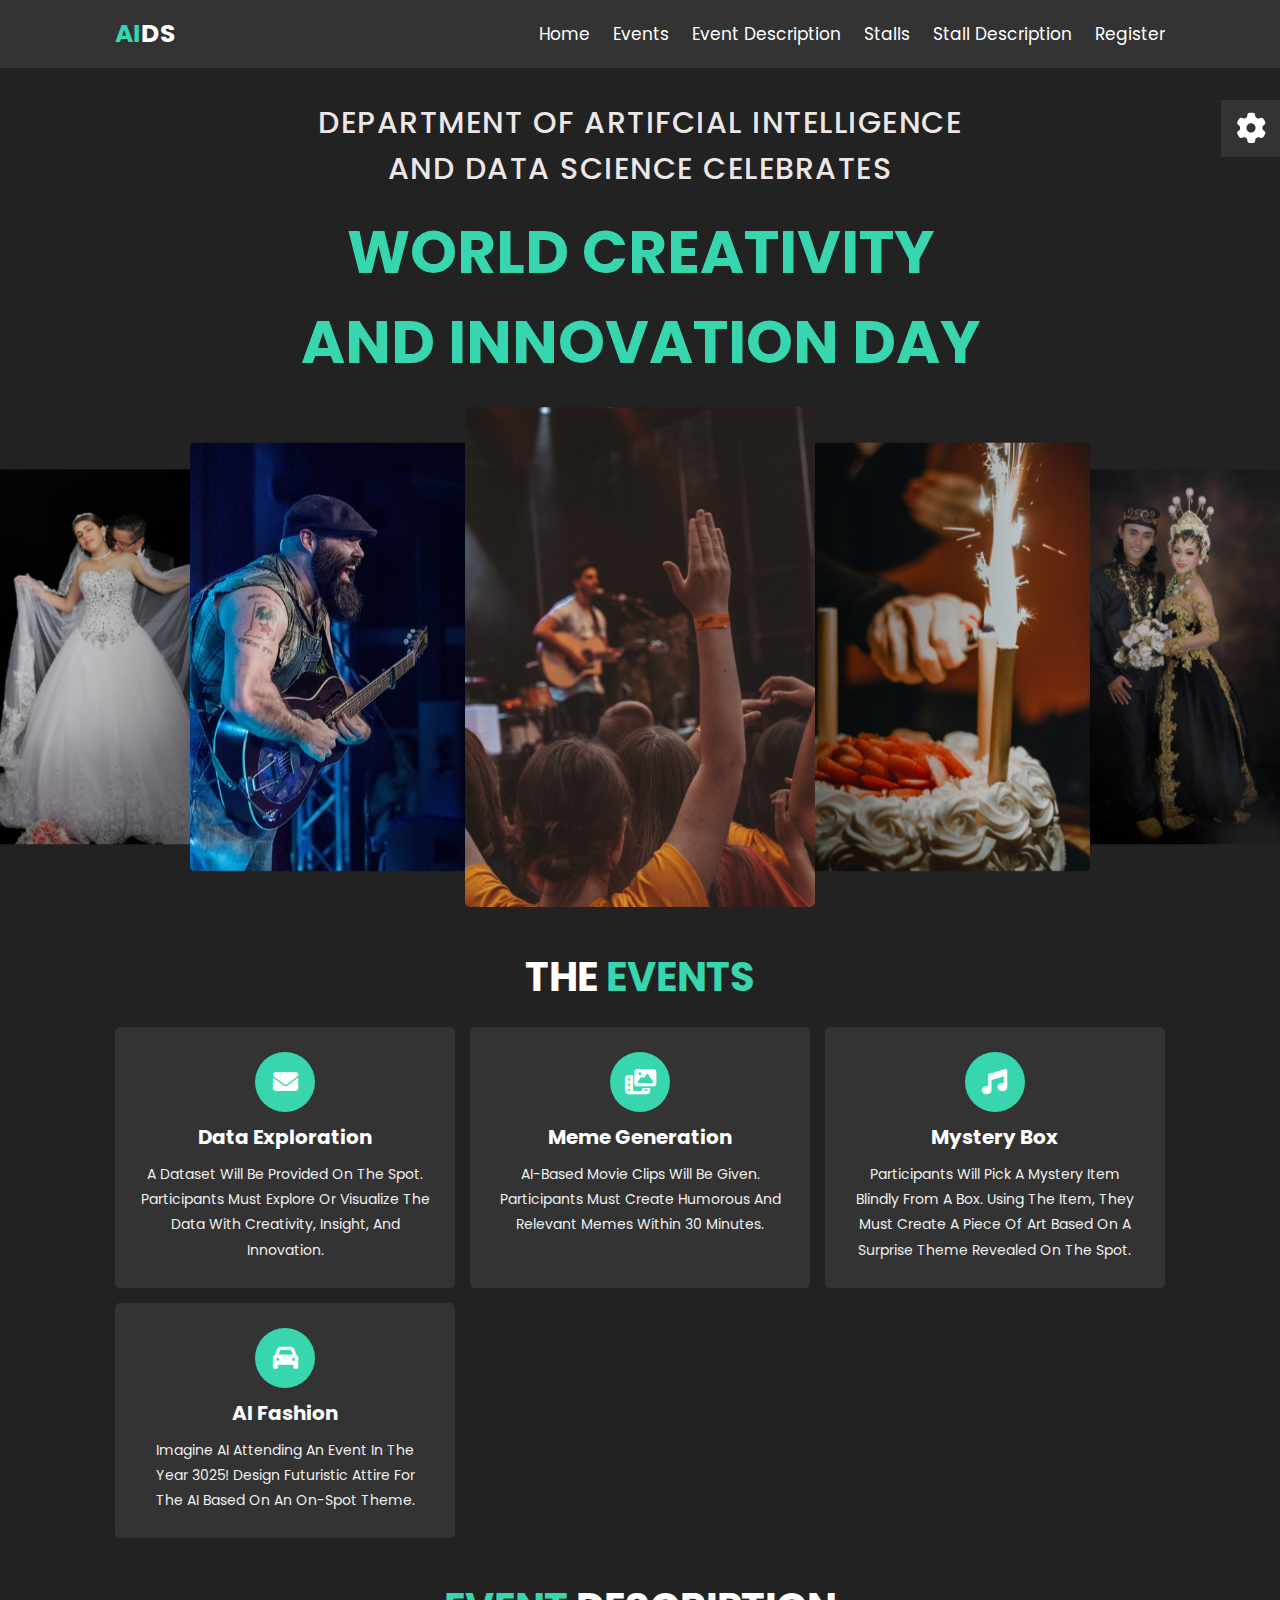
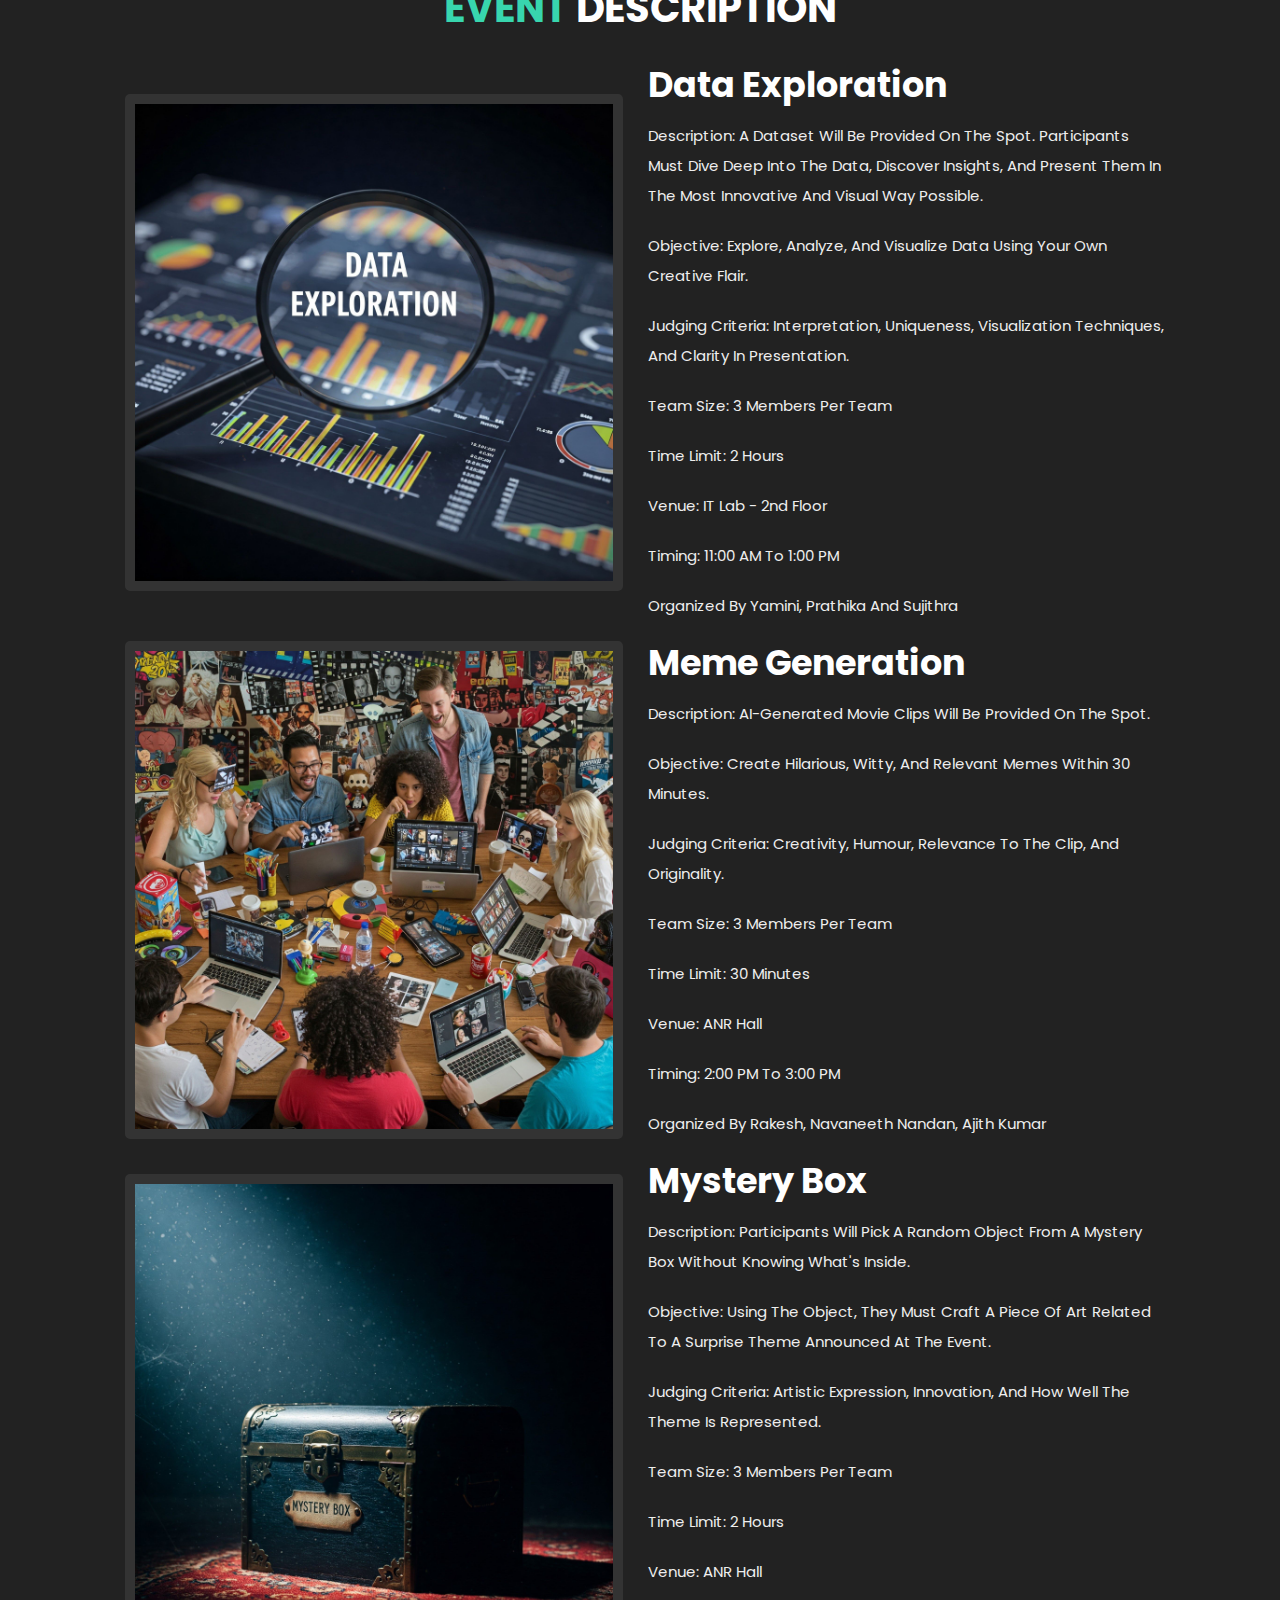
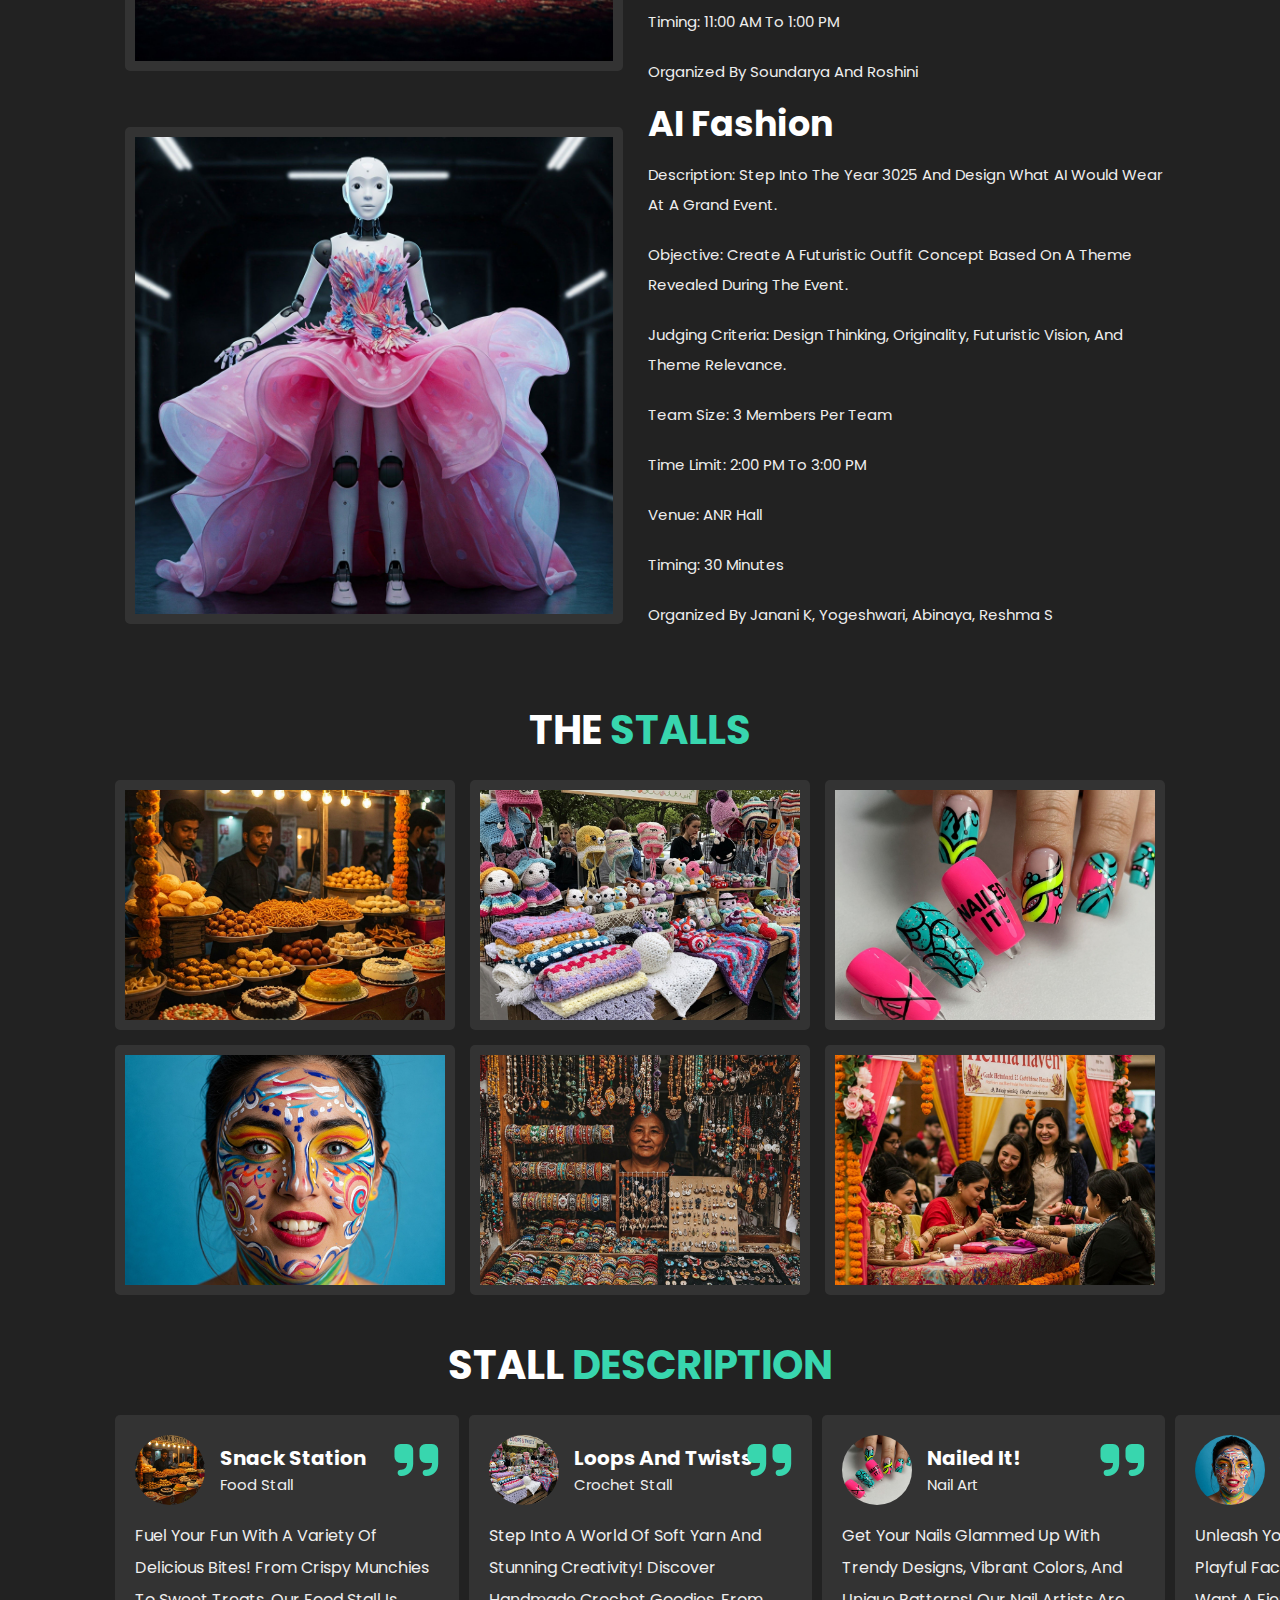
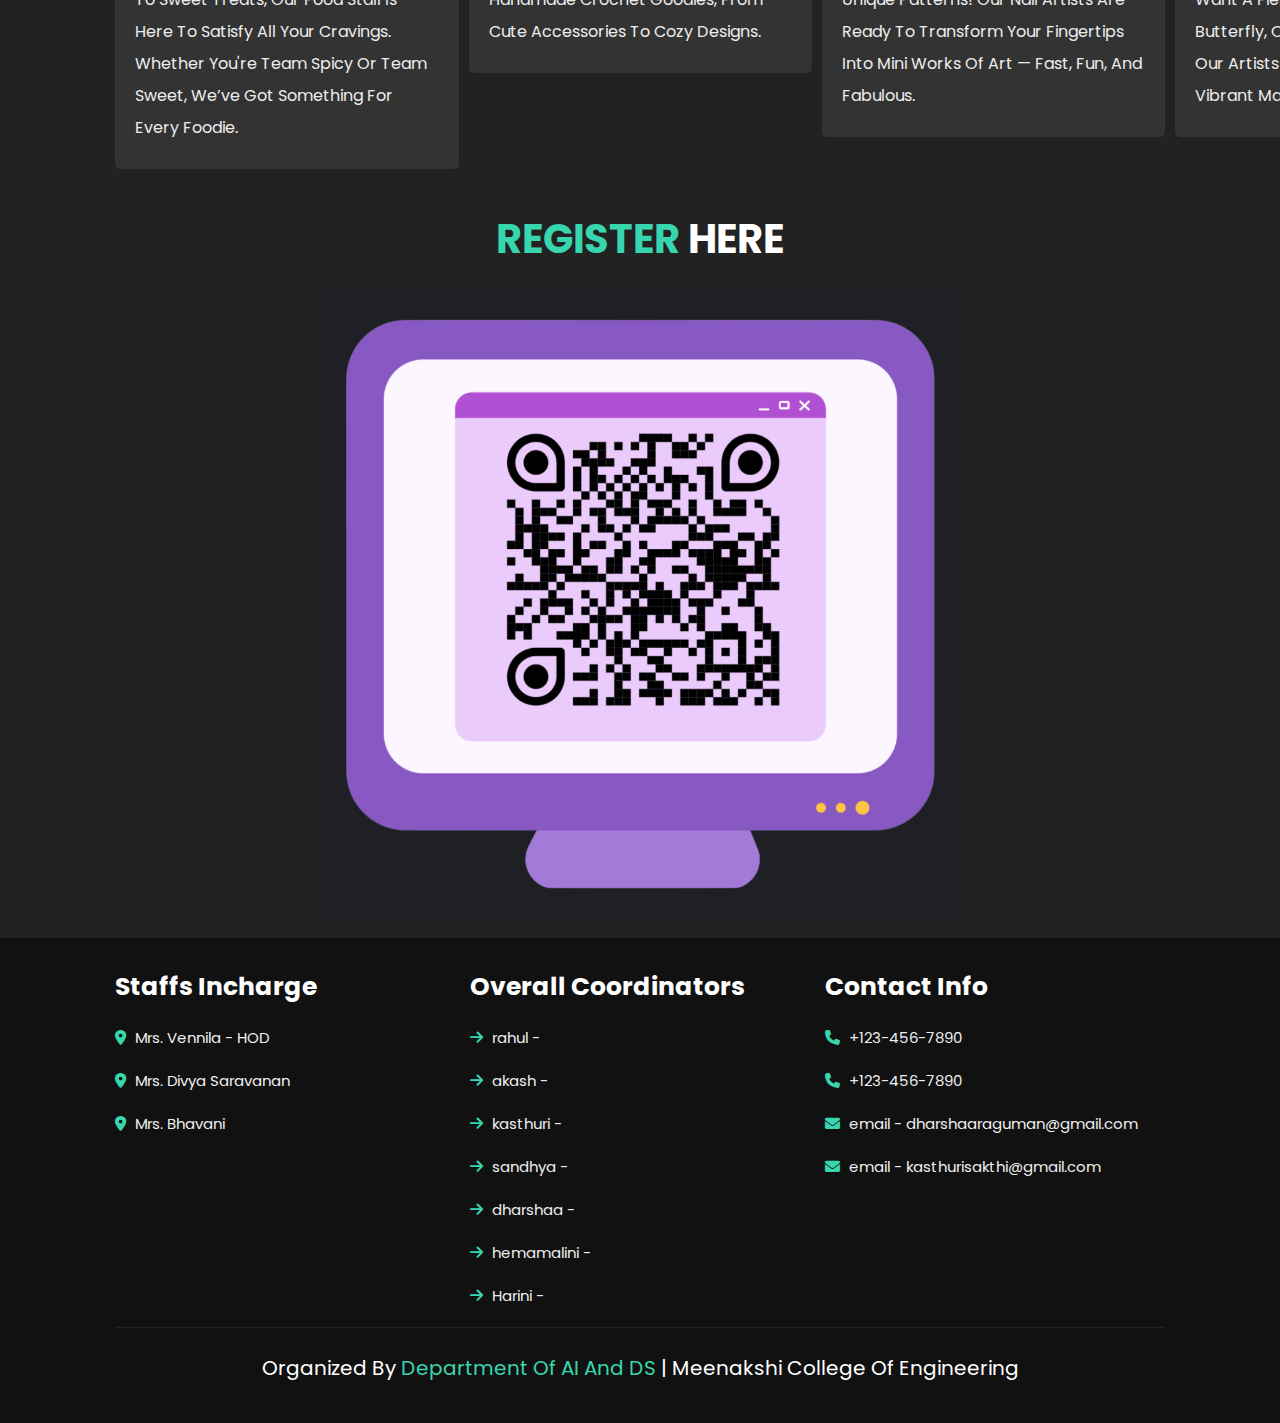
==== index.html @ 3d6be11f "a" ====
<!DOCTYPE html>
<html lang="en">
  <!--Created by Tivotal-->
  <head>
    <meta charset="UTF-8" />
    <meta http-equiv="X-UA-Compatible" content="IE=edge" />
    <meta name="viewport" content="width=device-width, initial-scale=1.0" />
    <title>World Creativity and Innovation Day | MCE</title>

    <!--swiper css-->
    <link
      rel="stylesheet"
      href="https://cdn.jsdelivr.net/npm/swiper@9/swiper-bundle.min.css"
    />

    <!--font awesome-->
    <link
      rel="stylesheet"
      href="https://cdnjs.cloudflare.com/ajax/libs/font-awesome/6.2.1/css/all.min.css"
    />

    <!--css file-->
    <link rel="stylesheet" href="styles.css" />
  </head>
  <body>
    <!-- header section starts  -->
    <header class="header">
      <a href="#" class="logo"><span>AI</span>DS</a>

      <nav class="navbar">
        <a href="#home">Home</a>
        <a href="#service">Events</a>
        <a href="#about">Event description</a>
        <a href="#gallery">Stalls</a>
        <a href="#review">Stall Description</a>
        <a href="#contact">Register</a>
      </nav>

      <div id="menu-bars" class="fas fa-bars"></div>
    </header>

    <!-- home section starts  -->
    <section class="home" id="home">
      <div class="content">
        <h5>
          Department of Artifcial Intelligence and Data Science celebrates
        </h5>
        <h3>
          <span> world creativity and innovation day </span>
        </h3>
      </div>

      <div class="swiper-container home-slider">
        <div class="swiper-wrapper">
          <div class="swiper-slide">
            <img src="images/home1.jpg" alt="" />
          </div>
          <div class="swiper-slide">
            <img src="images/home2.jpg" alt="" />
          </div>
          <div class="swiper-slide">
            <img src="images/home3.jpg" alt="" />
          </div>
          <div class="swiper-slide">
            <img src="images/home4.jpg" alt="" />
          </div>
          <div class="swiper-slide">
            <img src="images/home5.jpg" alt="" />
          </div>
          <div class="swiper-slide">
            <img src="images/home6.jpg" alt="" />
          </div>
        </div>
      </div>
    </section>

    <!-- service section starts  -->
    <section class="service" id="service">
      <h1 class="heading">the <span>events</span></h1>

      <div class="box-container">
        <div class="box">
          <i class="fas fa-envelope"></i>
          <h3>Data Exploration</h3>
          <p>
            A dataset will be provided on the spot. Participants must explore or visualize the data with creativity, insight, and innovation.
          </p>
        </div>

        <div class="box">
          <i class="fas fa-photo-video"></i>
          <h3>Meme Generation</h3>
          <p>
            AI-based movie clips will be given. Participants must create humorous and relevant memes within 30 minutes.
          </p>
        </div>

        <div class="box">
          <i class="fas fa-music"></i>
          <h3>Mystery Box</h3>
          <p>
            Participants will pick a mystery item blindly from a box. Using the item, they must create a piece of art based on a surprise theme revealed on the spot.
          </p>
        </div>

        <div class="box">
          <i class="fas fa-car"></i>
          <h3>AI Fashion</h3>
          <p>
            Imagine AI attending an event in the year 3025! Design futuristic attire for the AI based on an on-spot theme.
          </p>
        </div>
      </div>
    </section>

    <!-- about section starts  -->
    <section class="about" id="about">
      <h1 class="heading"><span>Event</span> Description</h1>

      <div class="row">
        <div class="image">
          <img src="images/about1.jpg" alt="" />
        </div>

        <div class="content">
          <h3>Data Exploration</h3>
          <p>
            Description: A dataset will be provided on the spot. Participants must dive deep into the data, discover insights, and present them in the most innovative and visual way possible.
          </p>
          <p>
            Objective: Explore, analyze, and visualize data using your own creative flair.
          </p>
          <p>
            Judging Criteria: Interpretation, uniqueness, visualization techniques, and clarity in presentation.
          </p>
          <p>
            Team Size: 3 Members per team
          </p>
          <p>
            Time Limit: 2 Hours
          </p>
          <p>
            Venue: IT Lab - 2nd Floor
          </p>
          <p>
            Timing: 11:00 AM to 1:00 PM
          </p>     
          <p>
            Organized by Yamini, Prathika and Sujithra
          </p>      
        </div>
      </div>
      <div class="row">
        <div class="image">
          <img src="images/about2.jpg" alt="" />
        </div>

        <div class="content">
          <h3>Meme Generation</h3>
          <p>
            Description: AI-generated movie clips will be provided on the spot.
          </p>
          <p>
            Objective: Create hilarious, witty, and relevant memes within 30 minutes.
          </p>
          <p>
            Judging Criteria: Creativity, humour, relevance to the clip, and originality.
          </p>
          <p>
            Team Size: 3 Members per team
          </p>
          <p>
            Time Limit: 30 minutes
          </p>
          <p>
            Venue: ANR Hall
          </p>
          <p>
            Timing: 2:00 PM to 3:00 PM
          </p> 
          <p>
            Organized by Rakesh, Navaneeth Nandan, Ajith Kumar
          </p>           
        </div>
      </div>
      <div class="row">
        <div class="image">
          <img src="images/about3.jpg" alt="" />
        </div>

        <div class="content">
          <h3>Mystery Box</h3>
          <p>
            Description: Participants will pick a random object from a mystery box without knowing what's inside.
          </p>
          <p>
            Objective: Using the object, they must craft a piece of art related to a surprise theme announced at the event.
          </p>
          <p>
            Judging Criteria: Artistic expression, innovation, and how well the theme is represented.
          </p>
          <p>
            Team Size: 3 Members per team
          </p>
          <p>
            Time Limit: 2 Hours
          </p>
          <p>
            Venue: ANR Hall
          </p>
          <p>
            Timing: 11:00 AM to 1:00 PM
          </p>   
          <p>
            Organized by Soundarya and Roshini 

          </p>         
        </div>
      </div>
      <div class="row">
        <div class="image">
          <img src="images/about4.jpg" alt="" />
        </div>

        <div class="content">
          <h3>AI Fashion</h3>
          <p>
            Description: Step into the year 3025 and design what AI would wear at a grand event.
          </p>
          <p>
            Objective: Create a futuristic outfit concept based on a theme revealed during the event.
          </p>
          <p>
            Judging Criteria: Design thinking, originality, futuristic vision, and theme relevance.
          </p>
          <p>
            Team Size: 3 Members per team
          </p>
          <p>
            Time Limit: 2:00 PM to 3:00 PM
          </p>
          <p>
            Venue: ANR Hall
          </p>
          <p>
            Timing: 30 minutes
          <p>
            Organized by Janani K, Yogeshwari, Abinaya, Reshma S
          </p> 
          </p>           
        </div>
      </div>
    </section>

    <!-- gallery section starts  -->
    <section class="gallery" id="gallery">
      <h1 class="heading">The <span>Stalls</span></h1>

      <div class="box-container">
        <div class="box">
          <img src="images/gallery1.jpg" alt="" />
          <h3 class="title">Snack Station</h3>
        </div>

        <div class="box">
          <img src="images/gallery2.jpg" alt="" />
          <h3 class="title">Loops & Twists</h3>
        </div>

        <div class="box">
          <img src="images/gallery3.jpg" alt="" />
          <h3 class="title">Nailed It!</h3>
        </div>

        <div class="box">
          <img src="images/gallery4.jpg" alt="" />
          <h3 class="title">Color Me Crazy!</h3>
        </div>

        <div class="box">
          <img src="images/gallery5.jpg" alt="" />
          <h3 class="title">Gleam & Glimmer</h3>
        </div>

        <div class="box">
          <img src="images/gallery6.jpg" alt="" />
          <h3 class="title">Henna Haven</h3>       
        </div>
      </div>
    </section>

    <!-- review section starts  -->
    <section class="reivew" id="review">
      <h1 class="heading">Stall <span>Description</span></h1>

      <div class="review-slider swiper-container">
        <div class="swiper-wrapper">
          <div class="swiper-slide box">
            <i class="fas fa-quote-right"></i>
            <div class="user">
              <img src="images/gallery1.jpg" alt="" />
              <div class="user-info">
                <h3>Snack Station</h3>
                <span>Food Stall</span>
              </div>
            </div>
            <p>
              Fuel your fun with a variety of delicious bites! From crispy munchies to sweet treats, our food stall is here to satisfy all your cravings. Whether you're team spicy or team sweet, we’ve got something for every foodie.
            </p>
          </div>

          <div class="swiper-slide box">
            <i class="fas fa-quote-right"></i>
            <div class="user">
              <img src="images/gallery2.jpg" alt="" />
              <div class="user-info">
                <h3>Loops and Twists</h3>
                <span>Crochet Stall</span>
              </div>
            </div>
            <p>
              Step into a world of soft yarn and stunning creativity! Discover handmade crochet goodies, from cute accessories to cozy designs.
            </p>
          </div>

          <div class="swiper-slide box">
            <i class="fas fa-quote-right"></i>
            <div class="user">
              <img src="images/gallery3.jpg" alt="" />
              <div class="user-info">
                <h3>Nailed it!</h3>
                <span>Nail Art</span>
              </div>
            </div>
            <p>
              Get your nails glammed up with trendy designs, vibrant colors, and unique patterns! Our nail artists are ready to transform your fingertips into mini works of art — fast, fun, and fabulous.
            </p>
          </div>

          <div class="swiper-slide box">
            <i class="fas fa-quote-right"></i>
            <div class="user">
              <img src="images/gallery4.jpg" alt="" />
              <div class="user-info">
                <h3>Colour Me Crazy!</h3>
                <span>Face Painting</span>
              </div>
            </div>
            <p>
              Unleash your inner character with playful face painting! Whether you want a fierce tiger, a dreamy butterfly, or just some glittery glam, our artists will turn your vision into a vibrant masterpiece.
            </p>
          </div>
          
          <div class="swiper-slide box">
            <i class="fas fa-quote-right"></i>
            <div class="user">
              <img src="images/gallery5.jpg" alt="" />
              <div class="user-info">
                <h3>Gleam & Glimmer</h3>
                <span>Handmade Jewellery</span>
              </div>
            </div>
            <p>
              Add a little sparkle to your style! Check out a beautiful collection of handcrafted earrings, necklaces, and bracelets — each piece made with love and creativity. Perfect for gifts or a treat for yourself!
            </p>
          </div>

          <div class="swiper-slide box">
            <i class="fas fa-quote-right"></i>
            <div class="user">
              <img src="images/gallery6.jpg" alt="" />
              <div class="user-info">
                <h3>Henna Haven</h3>
                <span>Mehendi</span>
              </div>
            </div>
            <p>
              Adorn your hands with the elegance of traditional and contemporary mehendi designs! From simple florals to intricate patterns, our artists will create beautiful henna art that leaves a lasting impression — perfect for every vibe and style.
            </p>
          </div>
        </div>
      </div>
    </section>

    <!-- contact section starts  -->
    <section class="contact" id="contact">
      <h1 class="heading"><span>Register</span> Here</h1>

      <img class="reg-img" src="images/reg.jpg" alt="Registration Banner" />

    </section>

    <!-- footer section starts  -->
    <section class="footer">
      <div class="box-container">
        <div class="box">
          <h3>staffs incharge</h3>
          <a href="#"> <i class="fas fa-map-marker-alt"></i> Mrs. Vennila - HOD </a>
          <a href="#"> <i class="fas fa-map-marker-alt"></i> Mrs. Divya Saravanan </a>
          <a href="#"> <i class="fas fa-map-marker-alt"></i> Mrs. Bhavani </a>
        </div>

        <div class="box">
          <h3>overall coordinators</h3>
          <a href="#"> <i class="fas fa-arrow-right"></i> rahul - </a>
          <a href="#"> <i class="fas fa-arrow-right"></i> akash - </a>
          <a href="#"> <i class="fas fa-arrow-right"></i> kasthuri - </a>
          <a href="#"> <i class="fas fa-arrow-right"></i> sandhya - </a>
          <a href="#"> <i class="fas fa-arrow-right"></i> dharshaa - </a>
          <a href="#"> <i class="fas fa-arrow-right"></i> hemamalini - </a>
          <a href="#"> <i class="fas fa-arrow-right"></i> Harini - </a>
        </div>

        <div class="box">
          <h3>Contact info</h3>
          <a href="#"> <i class="fas fa-phone"></i> +123-456-7890 </a>
          <a href="#"> <i class="fas fa-phone"></i> +123-456-7890 </a>
          <a href="#"> <i class="fas fa-envelope"></i> email - dharshaaraguman@gmail.com </a>
          <a href="#"> <i class="fas fa-envelope"></i> email - kasthurisakthi@gmail.com </a>
        </div>

      </div>

      <div class="credit">
        organized by <span>department of AI and DS</span> | Meenakshi College of Engineering
      </div>
    </section>

    <!-- theme toggler  -->
    <div class="theme-toggler">
      <div class="toggle-btn">
        <i class="fas fa-cog"></i>
      </div>

      <h3>choose color</h3>

      <div class="buttons">
        <div class="theme-btn" style="background: #ccff33"></div>
        <div class="theme-btn" style="background: #d35400"></div>
        <div class="theme-btn" style="background: #f39c12"></div>
        <div class="theme-btn" style="background: #1abc9c"></div>
        <div class="theme-btn" style="background: #3498db"></div>
        <div class="theme-btn" style="background: #9b59b6"></div>
      </div>
    </div>

    <!-- Swiper JS -->
    <script src="https://cdn.jsdelivr.net/npm/swiper@9/swiper-bundle.min.js"></script>

    <!--JS file-->
    <script src="app.js"></script>
  </body>
</html>
---- styles.css ----
/* Created by Tivotal */

/* Google Fonts(Poppins) */
@import url("https://fonts.googleapis.com/css2?family=Poppins:wght@200;300;400;500;600;700&display=swap");

:root {
  --theme-color: #38d6ae;
}

* {
  font-family: "Poppins", sans-serif;
  margin: 0;
  padding: 0;
  box-sizing: border-box;
  outline: none;
  border: none;
  text-decoration: none;
  text-transform: capitalize;
  transition: 0.2s linear;
}

html {
  font-size: 62.5%;
  overflow-x: hidden;
  scroll-padding-top: 7rem;
  scroll-behavior: smooth;
}

body {
  background: #222;
}

section {
  padding: 2rem 9%;
}

.header {
  position: fixed;
  top: 0;
  left: 0;
  right: 0;
  z-index: 10000;
  background: #333;
  display: flex;
  align-items: center;
  justify-content: space-between;
  padding: 1.5rem 9%;
}

.header .logo {
  font-weight: bolder;
  color: #fff;
  font-size: 2.5rem;
}

.header .logo span {
  color: var(--theme-color);
}

.header .navbar a {
  font-size: 1.7rem;
  color: #fff;
  margin-left: 2rem;
}

.header .navbar a:hover {
  color: var(--theme-color);
}

#menu-bars {
  font-size: 3rem;
  color: #fff;
  cursor: pointer;
  display: none;
}

.home .content {
  text-align: center;
  padding-top: 6rem;
  margin: 2rem auto;
  max-width: 70rem;
}

.home .content h5 {
  color: hsl(0, 17%, 92%);
  font-size: 3rem;
  font-weight: 500;
  text-align: center;
  margin-bottom: 1.5rem;
  letter-spacing: 0.05em;
  text-transform: uppercase;
}

.home .content h3 span {
  color: var(--theme-color);
  text-transform: uppercase;
  text-align: center;
  display: block;
  font-size: 6rem;
}

.btn:hover {
  background: var(--theme-color);
}

.home .home-slider .swiper-slide {
  overflow: hidden;
  border-radius: 0.5rem;
  height: 50rem;
  width: 35rem;
}

.home .home-slider .swiper-slide img {
  height: 100%;
  width: 100%;
  object-fit: cover;
}

.heading {
  text-align: center;
  padding-bottom: 2rem;
  color: #fff;
  text-transform: uppercase;
  font-size: 4rem;
}

.heading span {
  color: var(--theme-color);
  text-transform: uppercase;
}

.service .box-container {
  display: grid;
  grid-template-columns: repeat(auto-fit, minmax(27rem, 1fr));
  gap: 1.5rem;
}

.service .box-container .box {
  border-radius: 0.5rem;
  background: #333;
  text-align: center;
  padding: 2.5rem;
}

.service .box-container .box i {
  height: 6rem;
  width: 6rem;
  line-height: 6rem;
  border-radius: 50%;
  font-size: 2.5rem;
  background: var(--theme-color);
  color: #fff;
}

.service .box-container .box h3 {
  font-size: 2rem;
  color: #fff;
  padding: 1rem 0;
}

.service .box-container .box p {
  font-size: 1.4rem;
  color: #eee;
  line-height: 1.8;
}

.about .row {
  display: flex;
  align-items: center;
  flex-wrap: wrap;
  gap: 1.5rem;
}

.about .row .image {
  flex: 1 1 45rem;
  padding: 1rem;
}

.about .row .image img {
  width: 100%;
  border-radius: 0.5rem;
  border: 1rem solid #333;
}

.about .row .content {
  flex: 1 1 45rem;
}

.about .row .content h3 {
  font-size: 3.5rem;
  color: #fff;
}

.about .row .content p {
  font-size: 1.5rem;
  color: #eee;
  padding: 1rem 0;
  line-height: 2;
}

.gallery .box-container {
  display: grid;
  grid-template-columns: repeat(auto-fit, minmax(27rem, 1fr));
  gap: 1.5rem;
}

.gallery .box-container .box {
  position: relative;
  border: 1rem solid #333;
  border-radius: 0.5rem;
  height: 25rem;
  cursor: pointer;
  overflow: hidden;
}

.gallery .box-container .box img {
  height: 100%;
  width: 100%;
  object-fit: cover;
}

.gallery .box-container .box:hover img {
  transform: scale(1.1);
  filter: grayscale();
}

.gallery .box-container .box .title {
  position: absolute;
  top: -10rem;
  left: 0;
  right: 0;
  background: #333;
  color: #fff;
  text-align: center;
  padding-bottom: 1rem;
  font-size: 2rem;
}

.gallery .box-container .box:hover .title {
  top: 0;
}

.gallery .box-container .box .icons {
  position: absolute;
  bottom: -10rem;
  left: 0;
  right: 0;
  background: #333;
  padding-top: 1rem;
  text-align: center;
}

.gallery .box-container .box:hover .icons {
  bottom: 0;
}

.gallery .box-container .box .icons a {
  font-size: 2rem;
  margin: 0.5rem 1rem;
  color: #fff;
}

.gallery .box-container .box .icons a:hover {
  color: var(--theme-color);
}


.reivew .box {
  border-radius: 0.5rem;
  background: #333;
  padding: 2rem;
  position: relative;
}

.reivew .box .fa-quote-right {
  position: absolute;
  top: 2rem;
  right: 2rem;
  color: var(--theme-color);
  font-size: 5rem;
}

.reivew .box .user {
  display: flex;
  align-items: center;
  gap: 1.5rem;
  padding-bottom: 1rem;
}

.reivew .box .user img {
  height: 7rem;
  width: 7rem;
  border-radius: 50%;
  object-fit: cover;
}

.reivew .box .user h3 {
  font-size: 2rem;
  color: #fff;
}

.reivew .box .user span {
  font-size: 1.5rem;
  color: #eee;
}

.reivew .box p {
  line-height: 2;
  color: #eee;
  padding: 0.5rem 0;
  font-size: 1.6rem;
}

.reg-img {
  width: 60%;   /* Or use a fixed value like 400px */
  height: auto;
  display: block;
  margin: 0 auto; /* This centers the image */
}

.footer {
  background: #111;
}

.footer .box-container {
  display: grid;
  grid-template-columns: repeat(auto-fit, minmax(25rem, 1fr));
  gap: 1.5rem;
}

.footer .box-container .box h3 {
  font-size: 2.5rem;
  padding: 1rem 0;
  color: #fff;
}

.footer .box-container .box a {
  display: block;
  font-size: 1.5rem;
  padding: 1rem 0;
  color: #eee;
  text-transform: none;
}

.footer .box-container .box a i {
  padding-right: 0.5rem;
  color: var(--theme-color);
}

.footer .box-container .box a:hover i {
  padding-right: 1.5rem;
  color: #fff;
}

.footer .credit {
  text-align: center;
  border-top: 0.1rem solid #222;
  color: #fff;
  padding: 2rem;
  padding-top: 2.5rem;
  margin-top: 1rem;
  font-size: 2rem;
}

.footer .credit span {
  color: var(--theme-color);
}

html::-webkit-scrollbar {
  width: 1rem;
}

html::-webkit-scrollbar-track {
  background: #444;
}

html::-webkit-scrollbar-thumb {
  background: var(--theme-color);
  border-radius: 5rem;
}


.theme-toggler {
  position: fixed;
  top: 10rem;
  right: -20rem;
  background: #333;
  z-index: 1000;
  width: 20rem;
  text-align: center;
}

.theme-toggler.active {
  right: 0;
}

.theme-toggler h3 {
  color: #fff;
  padding: 1rem 0;
  font-size: 2rem;
}

.theme-toggler .buttons {
  display: flex;
  justify-content: center;
  flex-wrap: wrap;
  gap: 1rem;
  padding: 1rem;
}

.theme-toggler .buttons .theme-btn {
  height: 5rem;
  width: 5rem;
  border-radius: 50%;
  cursor: pointer;
}

.theme-toggler .toggle-btn {
  position: absolute;
  top: 0;
  left: -5.9rem;
  padding: 1.3rem 1.5rem;
  background: #333;
  cursor: pointer;
}

.theme-toggler .toggle-btn i {
  color: #fff;
  font-size: 3rem;
  animation: spin 4s linear infinite;
}

@keyframes spin {
  0% {
    transform: rotate(360deg);
  }
}

/* media queries  */

@media (max-width: 991px) {
  html {
    font-size: 55%;
  }

  .header {
    padding: 1.5rem 2rem;
  }

  section {
    padding: 2rem;
  }
}

@media (max-width: 768px) {
  #menu-bars {
    display: initial;
  }

  .header .navbar {
    position: absolute;
    top: 100%;
    left: 0;
    right: 0;
    border-top: 0.1rem solid #222;
    background: #333;
    clip-path: polygon(0 0, 100% 0, 100% 0, 0 0);
  }

  .header .navbar.active {
    clip-path: polygon(0 0, 100% 0, 100% 100%, 0% 100%);
  }

  .fa-times {
    transform: rotate(180deg);
  }

  .header .navbar a {
    display: flex;
    background: #222;
    border-radius: 0.5rem;
    padding: 1.3rem;
    margin: 1.3rem;
    font-size: 2rem;
  }

  .home .content h3 {
    font-size: 4rem;
  }
}

@media (max-width: 450px) {
  html {
    font-size: 50%;
  }

  .home .home-slider .swiper-slide {
    width: 27rem;
  }

  .contact form .inputBox input {
    width: 100%;
  }
}
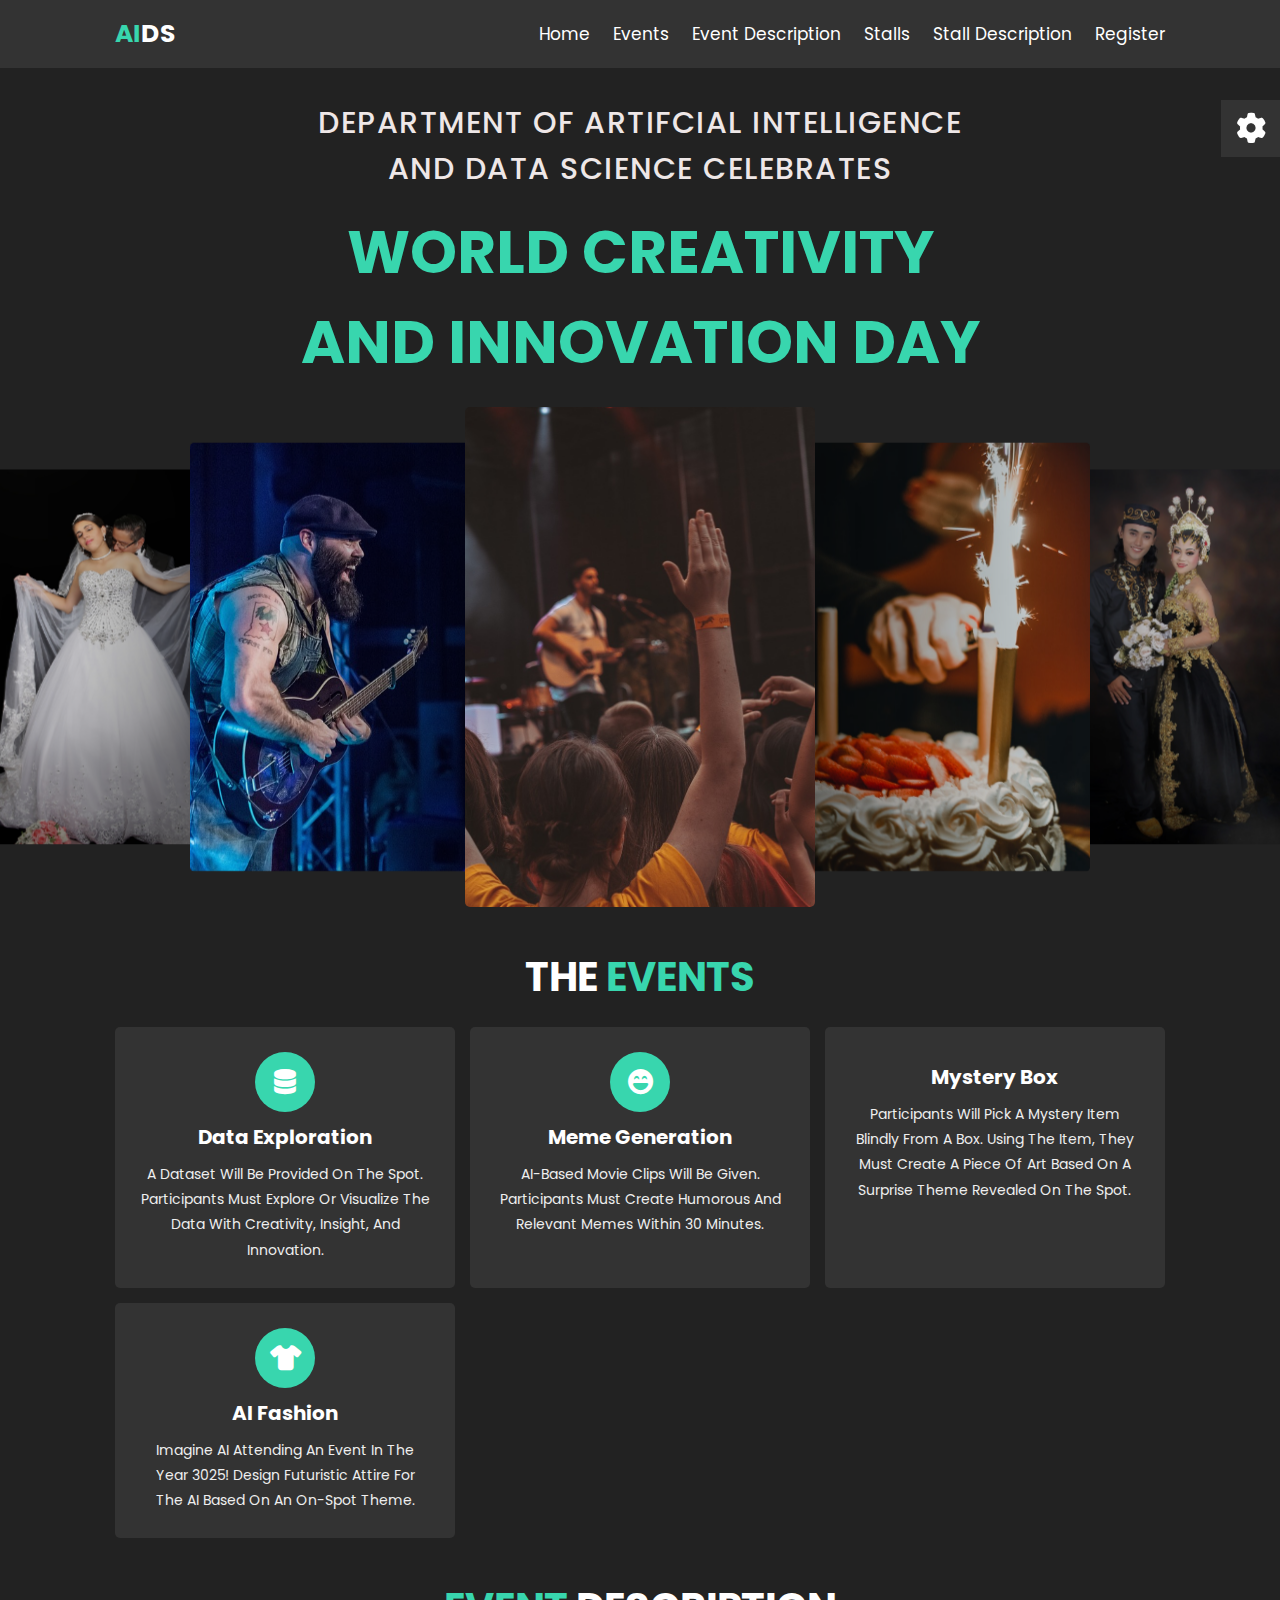
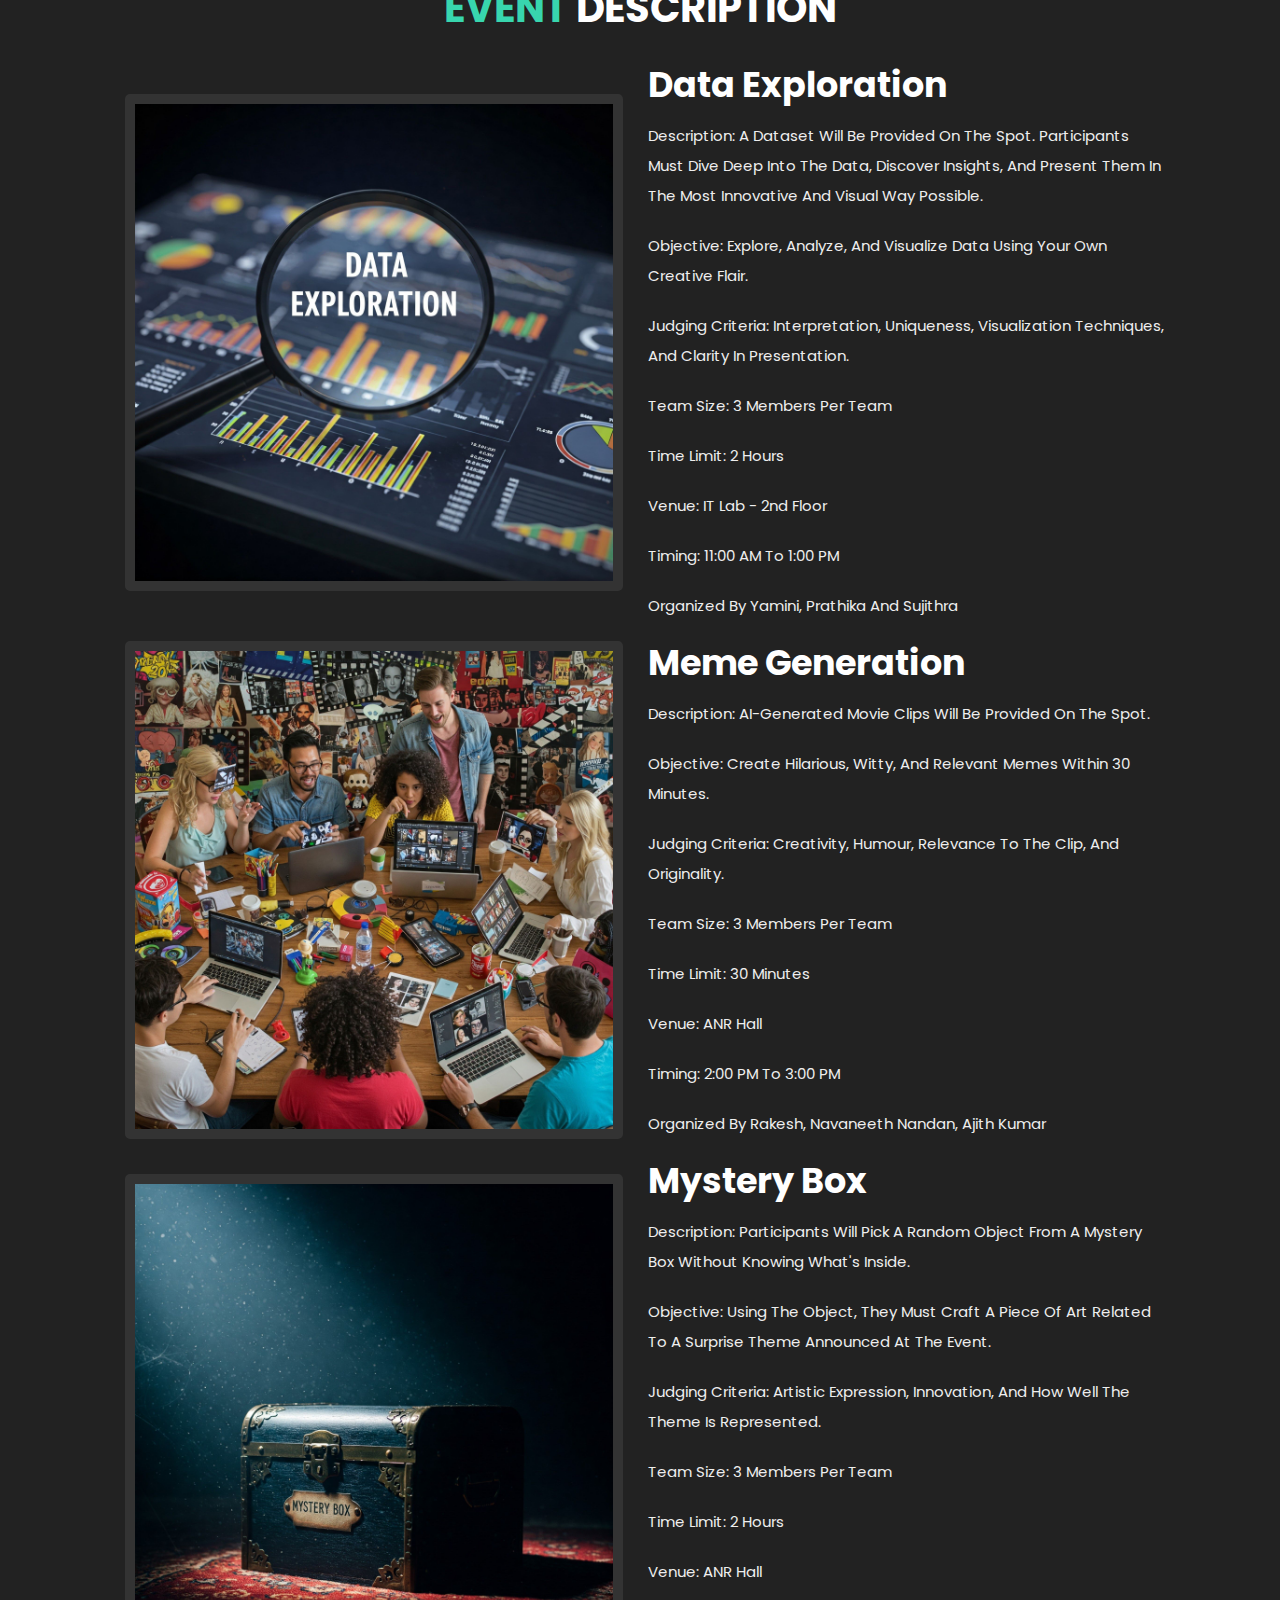
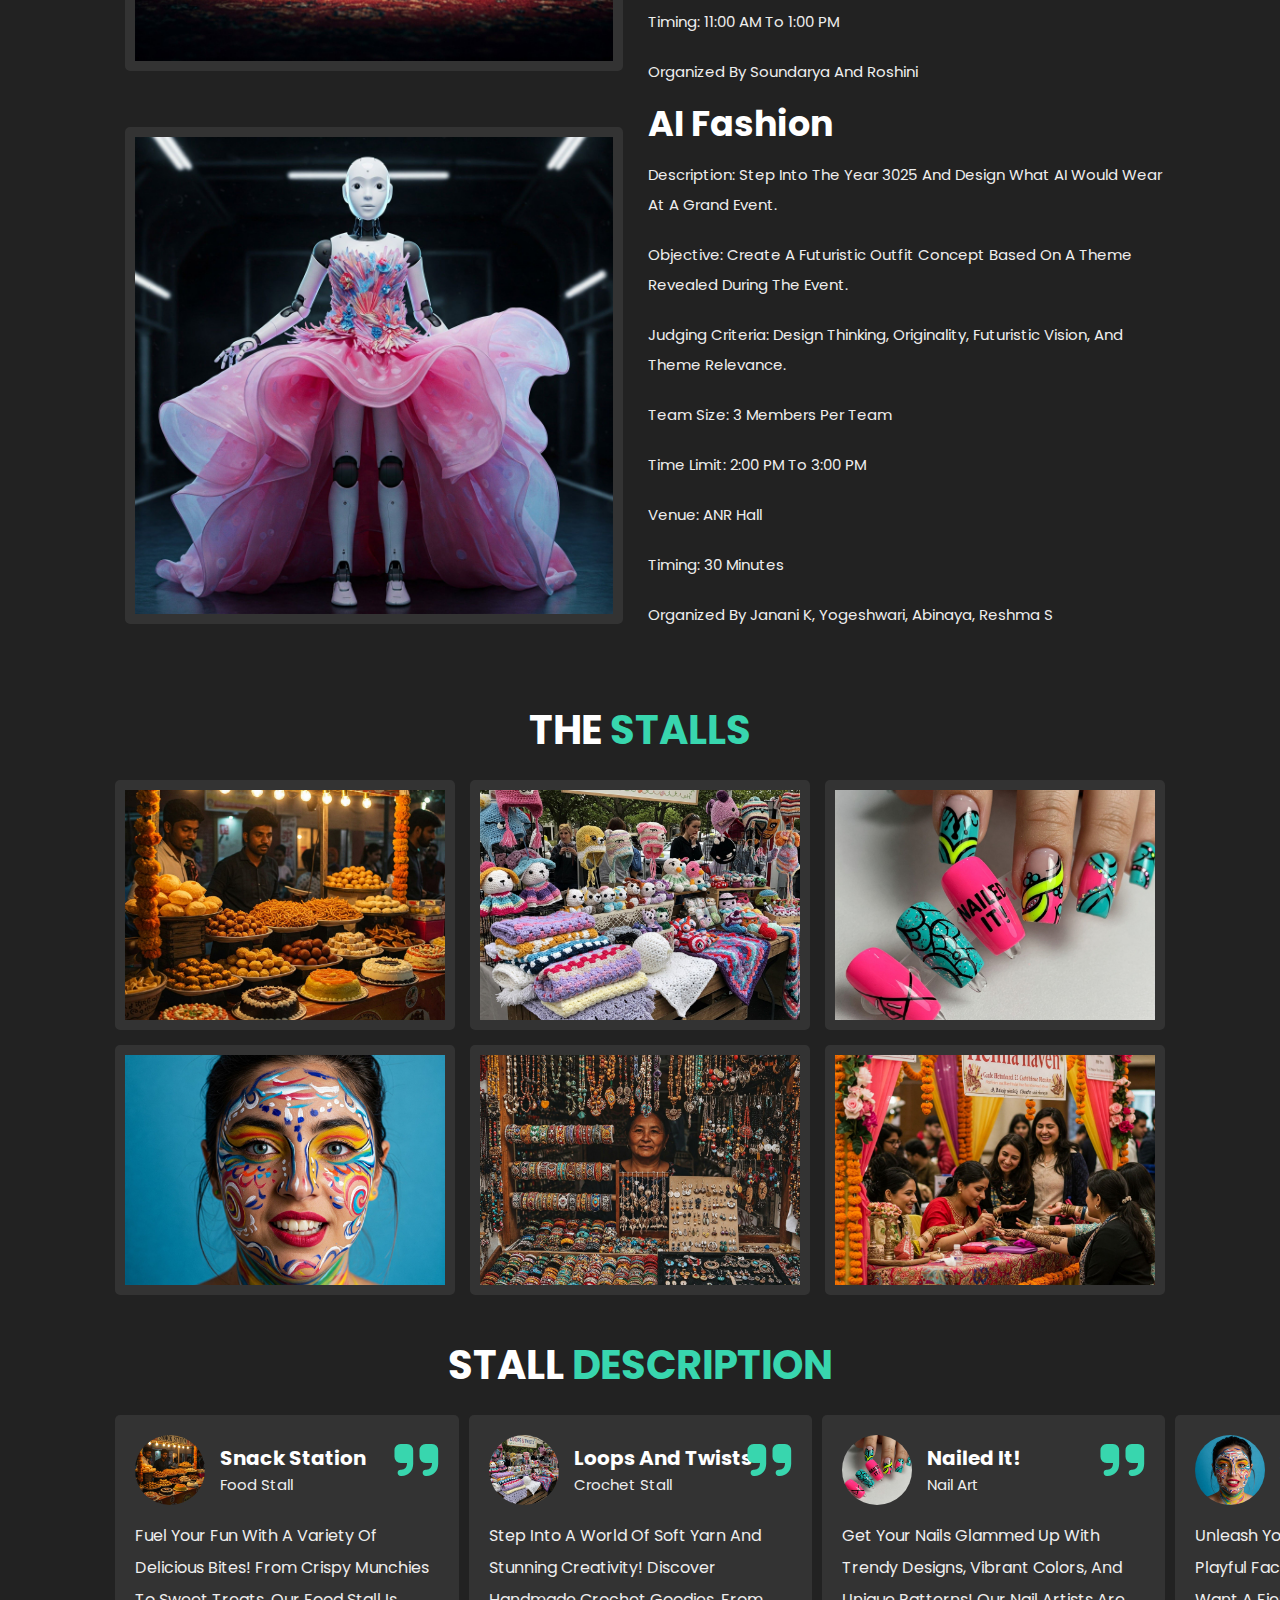
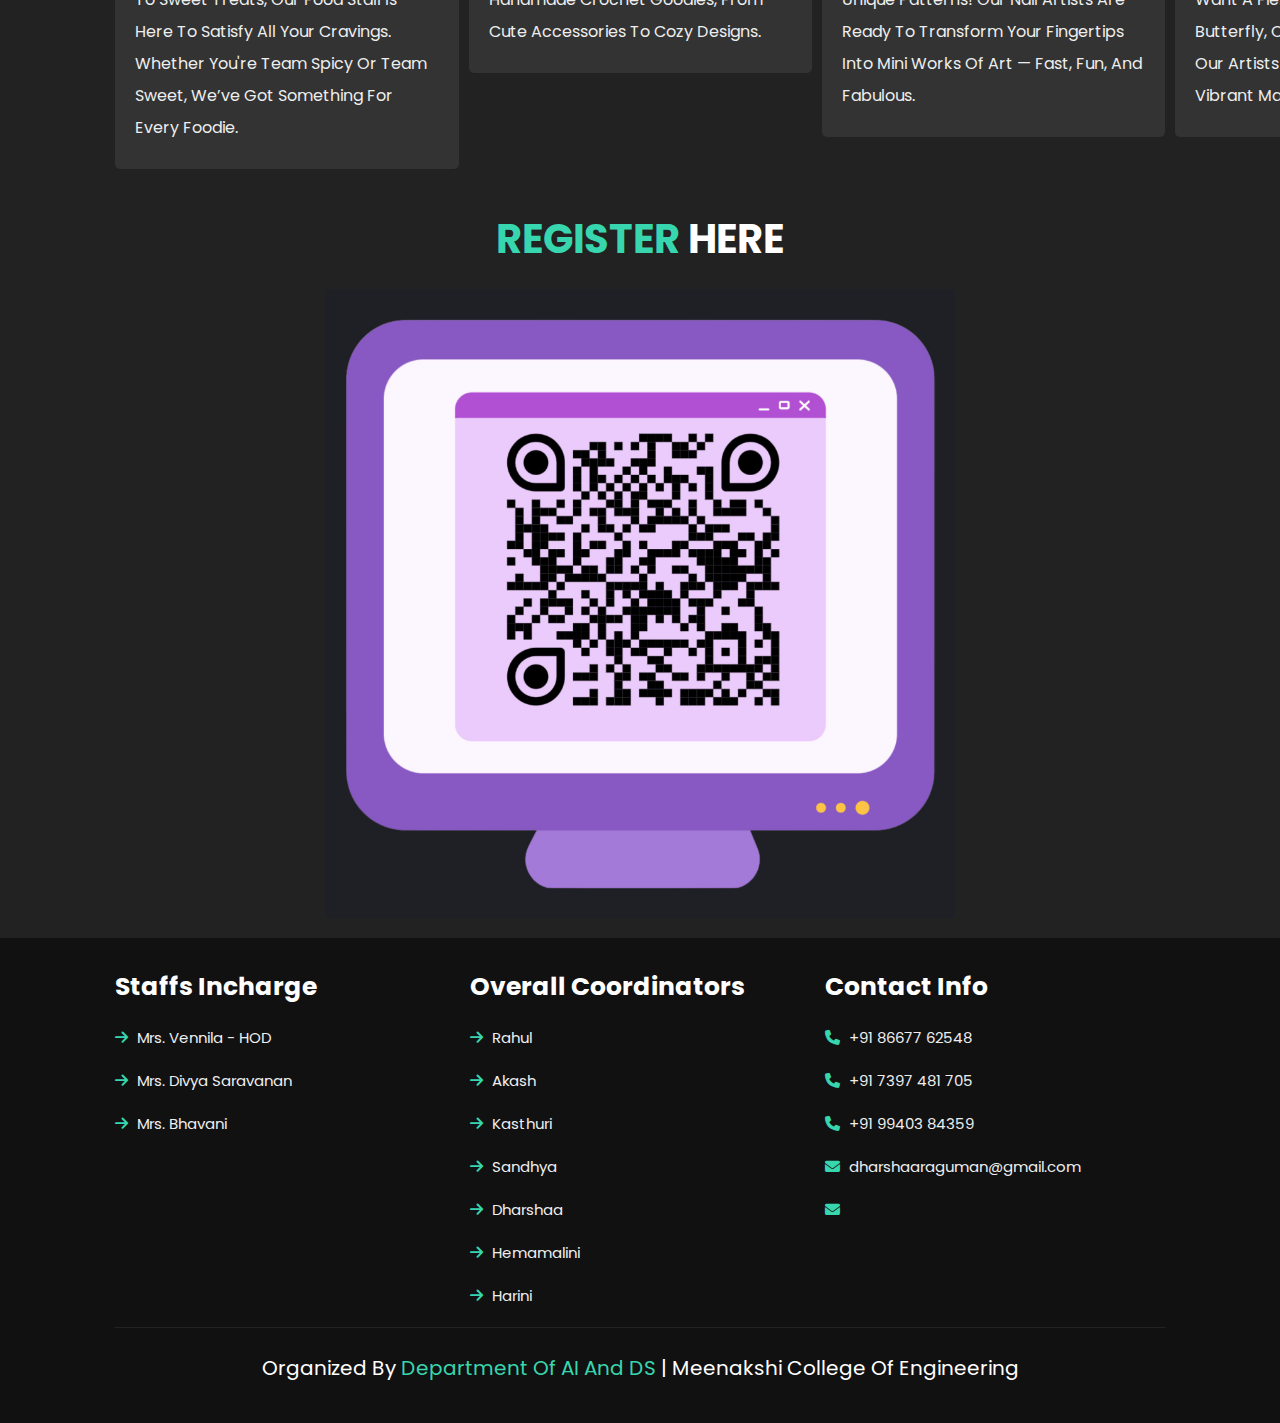
==== commit 4e7bff46: "w" ====
--- a/index.html
+++ b/index.html
@@ -80,7 +80,7 @@
 
       <div class="box-container">
         <div class="box">
-          <i class="fas fa-envelope"></i>
+          <i class="fas fa-database"></i>
           <h3>Data Exploration</h3>
           <p>
             A dataset will be provided on the spot. Participants must explore or visualize the data with creativity, insight, and innovation.
@@ -88,7 +88,7 @@
         </div>
 
         <div class="box">
-          <i class="fas fa-photo-video"></i>
+          <i class="fas fa-laugh-beam"></i>
           <h3>Meme Generation</h3>
           <p>
             AI-based movie clips will be given. Participants must create humorous and relevant memes within 30 minutes.
@@ -96,7 +96,7 @@
         </div>
 
         <div class="box">
-          <i class="fas fa-music"></i>
+          <i class="fa-box-open"></i>
           <h3>Mystery Box</h3>
           <p>
             Participants will pick a mystery item blindly from a box. Using the item, they must create a piece of art based on a surprise theme revealed on the spot.
@@ -104,7 +104,7 @@
         </div>
 
         <div class="box">
-          <i class="fas fa-car"></i>
+          <i class="fas fa-tshirt"></i>
           <h3>AI Fashion</h3>
           <p>
             Imagine AI attending an event in the year 3025! Design futuristic attire for the AI based on an on-spot theme.
@@ -395,28 +395,29 @@
       <div class="box-container">
         <div class="box">
           <h3>staffs incharge</h3>
-          <a href="#"> <i class="fas fa-map-marker-alt"></i> Mrs. Vennila - HOD </a>
-          <a href="#"> <i class="fas fa-map-marker-alt"></i> Mrs. Divya Saravanan </a>
-          <a href="#"> <i class="fas fa-map-marker-alt"></i> Mrs. Bhavani </a>
+          <a href="#"> <i class="fas fa-arrow-right"></i> Mrs. Vennila - HOD </a>
+          <a href="#"> <i class="fas fa-arrow-right"></i> Mrs. Divya Saravanan </a>
+          <a href="#"> <i class="fas fa-arrow-right"></i> Mrs. Bhavani </a>
         </div>
 
         <div class="box">
           <h3>overall coordinators</h3>
-          <a href="#"> <i class="fas fa-arrow-right"></i> rahul - </a>
-          <a href="#"> <i class="fas fa-arrow-right"></i> akash - </a>
-          <a href="#"> <i class="fas fa-arrow-right"></i> kasthuri - </a>
-          <a href="#"> <i class="fas fa-arrow-right"></i> sandhya - </a>
-          <a href="#"> <i class="fas fa-arrow-right"></i> dharshaa - </a>
-          <a href="#"> <i class="fas fa-arrow-right"></i> hemamalini - </a>
-          <a href="#"> <i class="fas fa-arrow-right"></i> Harini - </a>
+          <a href="#"> <i class="fas fa-arrow-right"></i> Rahul  </a>
+          <a href="#"> <i class="fas fa-arrow-right"></i> Akash  </a>
+          <a href="#"> <i class="fas fa-arrow-right"></i> Kasthuri  </a>
+          <a href="#"> <i class="fas fa-arrow-right"></i> Sandhya  </a>
+          <a href="#"> <i class="fas fa-arrow-right"></i> Dharshaa  </a>
+          <a href="#"> <i class="fas fa-arrow-right"></i> Hemamalini  </a>
+          <a href="#"> <i class="fas fa-arrow-right"></i> Harini  </a>
         </div>
 
         <div class="box">
           <h3>Contact info</h3>
-          <a href="#"> <i class="fas fa-phone"></i> +123-456-7890 </a>
-          <a href="#"> <i class="fas fa-phone"></i> +123-456-7890 </a>
-          <a href="#"> <i class="fas fa-envelope"></i> email - dharshaaraguman@gmail.com </a>
-          <a href="#"> <i class="fas fa-envelope"></i> email - kasthurisakthi@gmail.com </a>
+          <a href="#"> <i class="fas fa-phone"></i> +91 86677 62548 </a>
+          <a href="#"> <i class="fas fa-phone"></i> +91 7397 481 705 </a>
+          <a href="#"> <i class="fas fa-phone"></i> +91 99403 84359 </a>
+          <a href="#"> <i class="fas fa-envelope"></i> dharshaaraguman@gmail.com </a>
+          <a href="#"> <i class="fas fa-envelope"></i> </a>
         </div>
 
       </div>
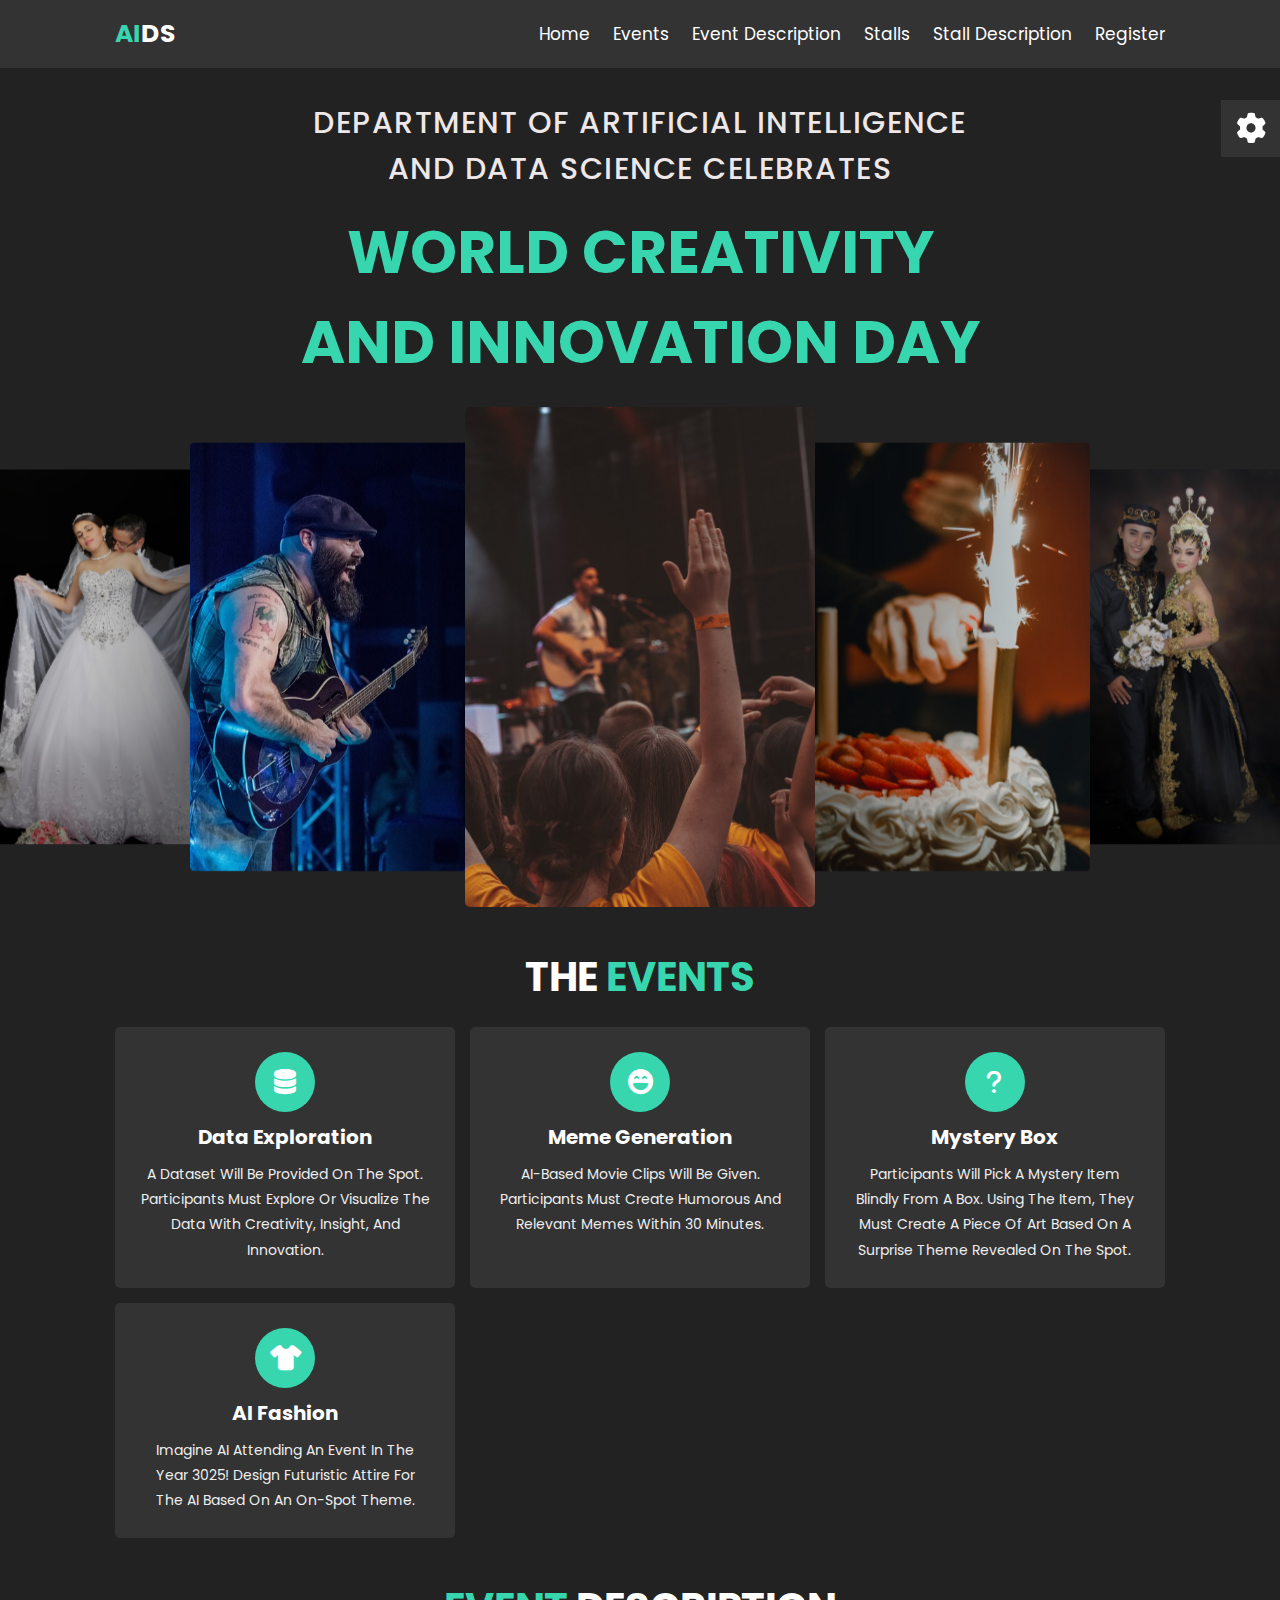
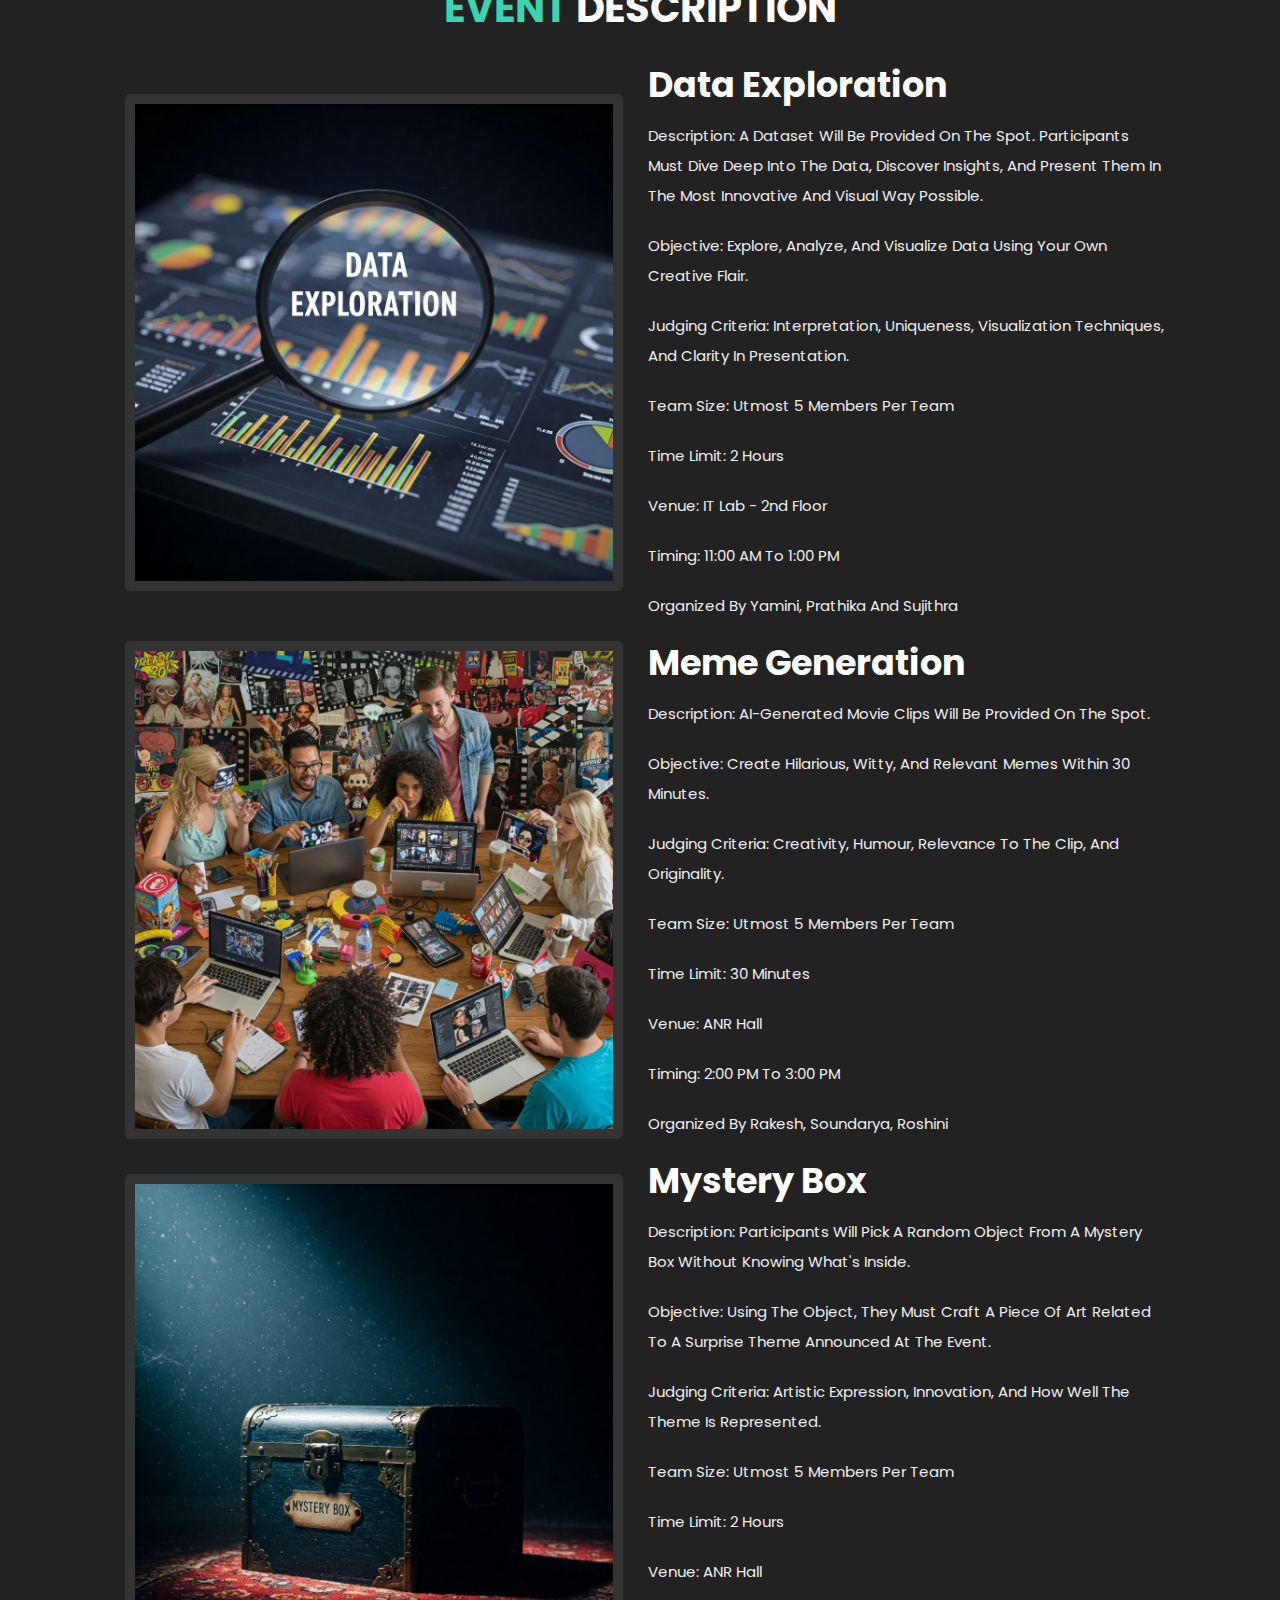
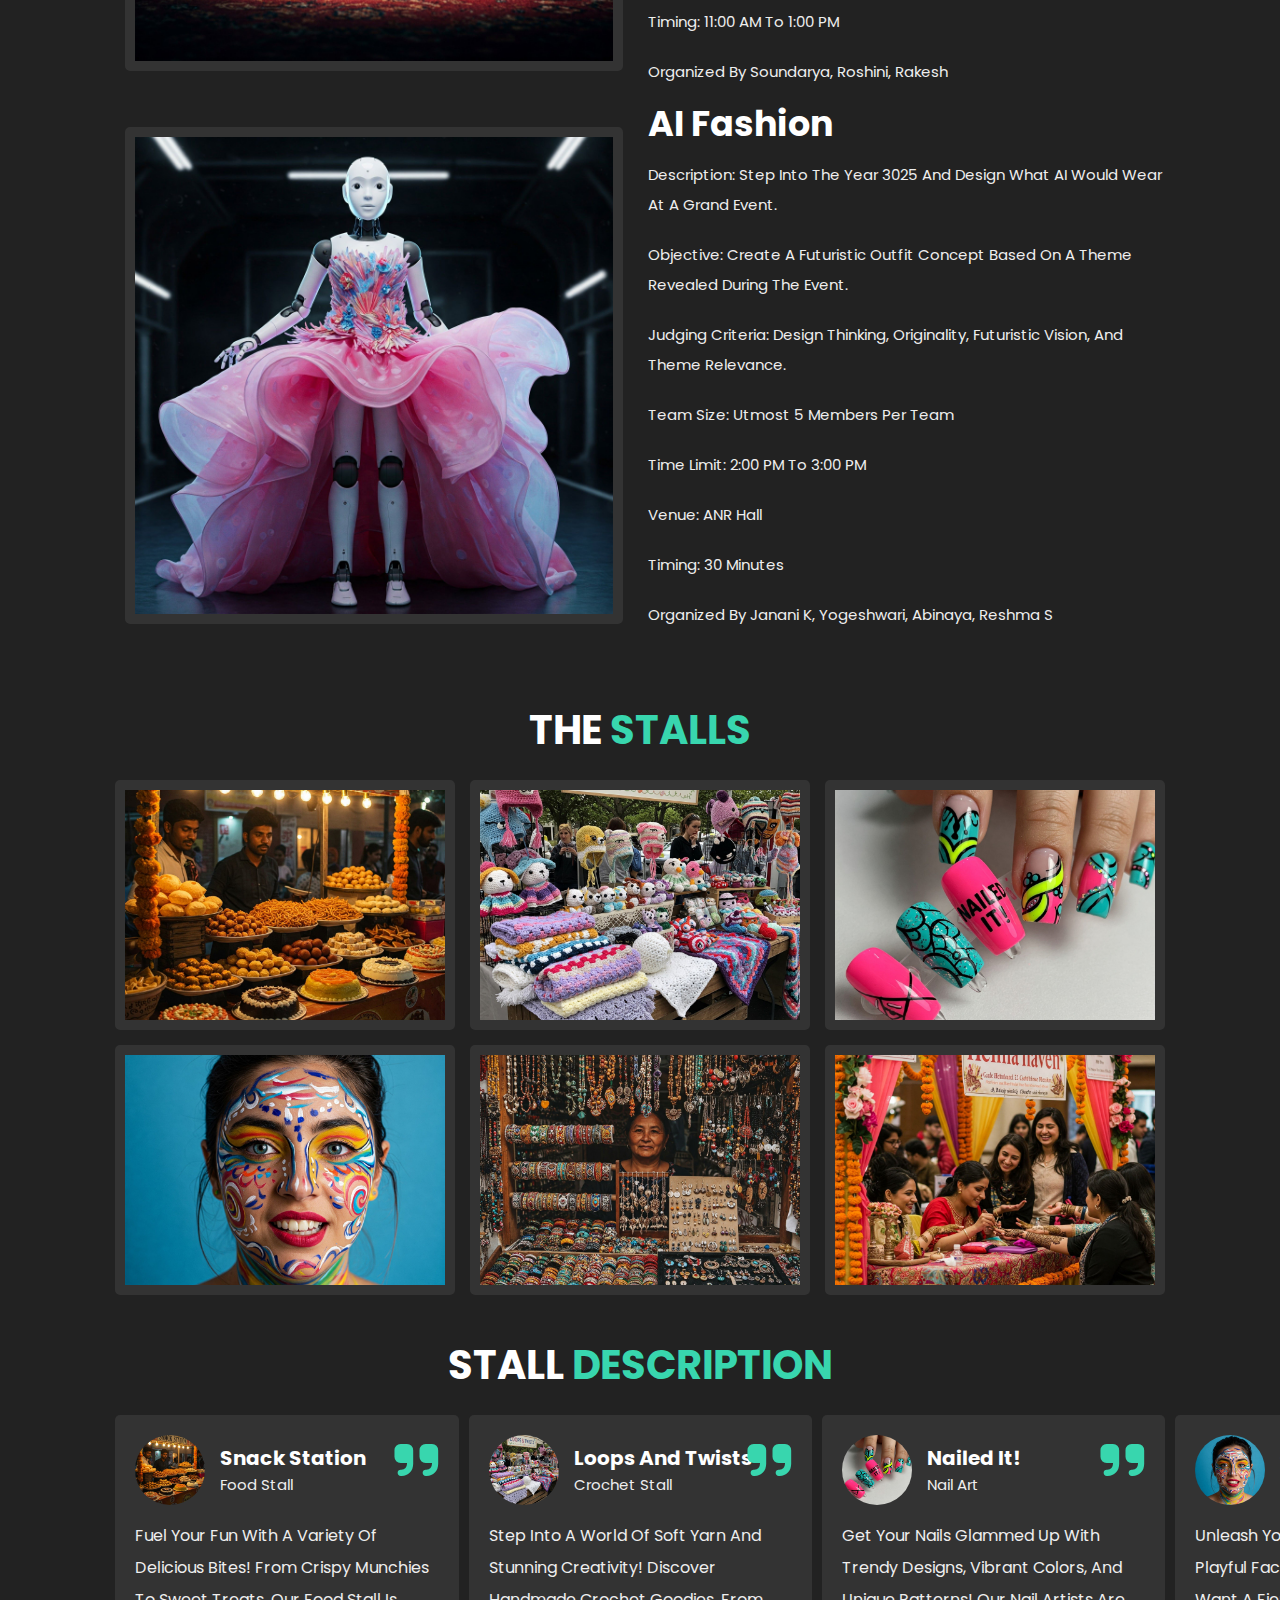
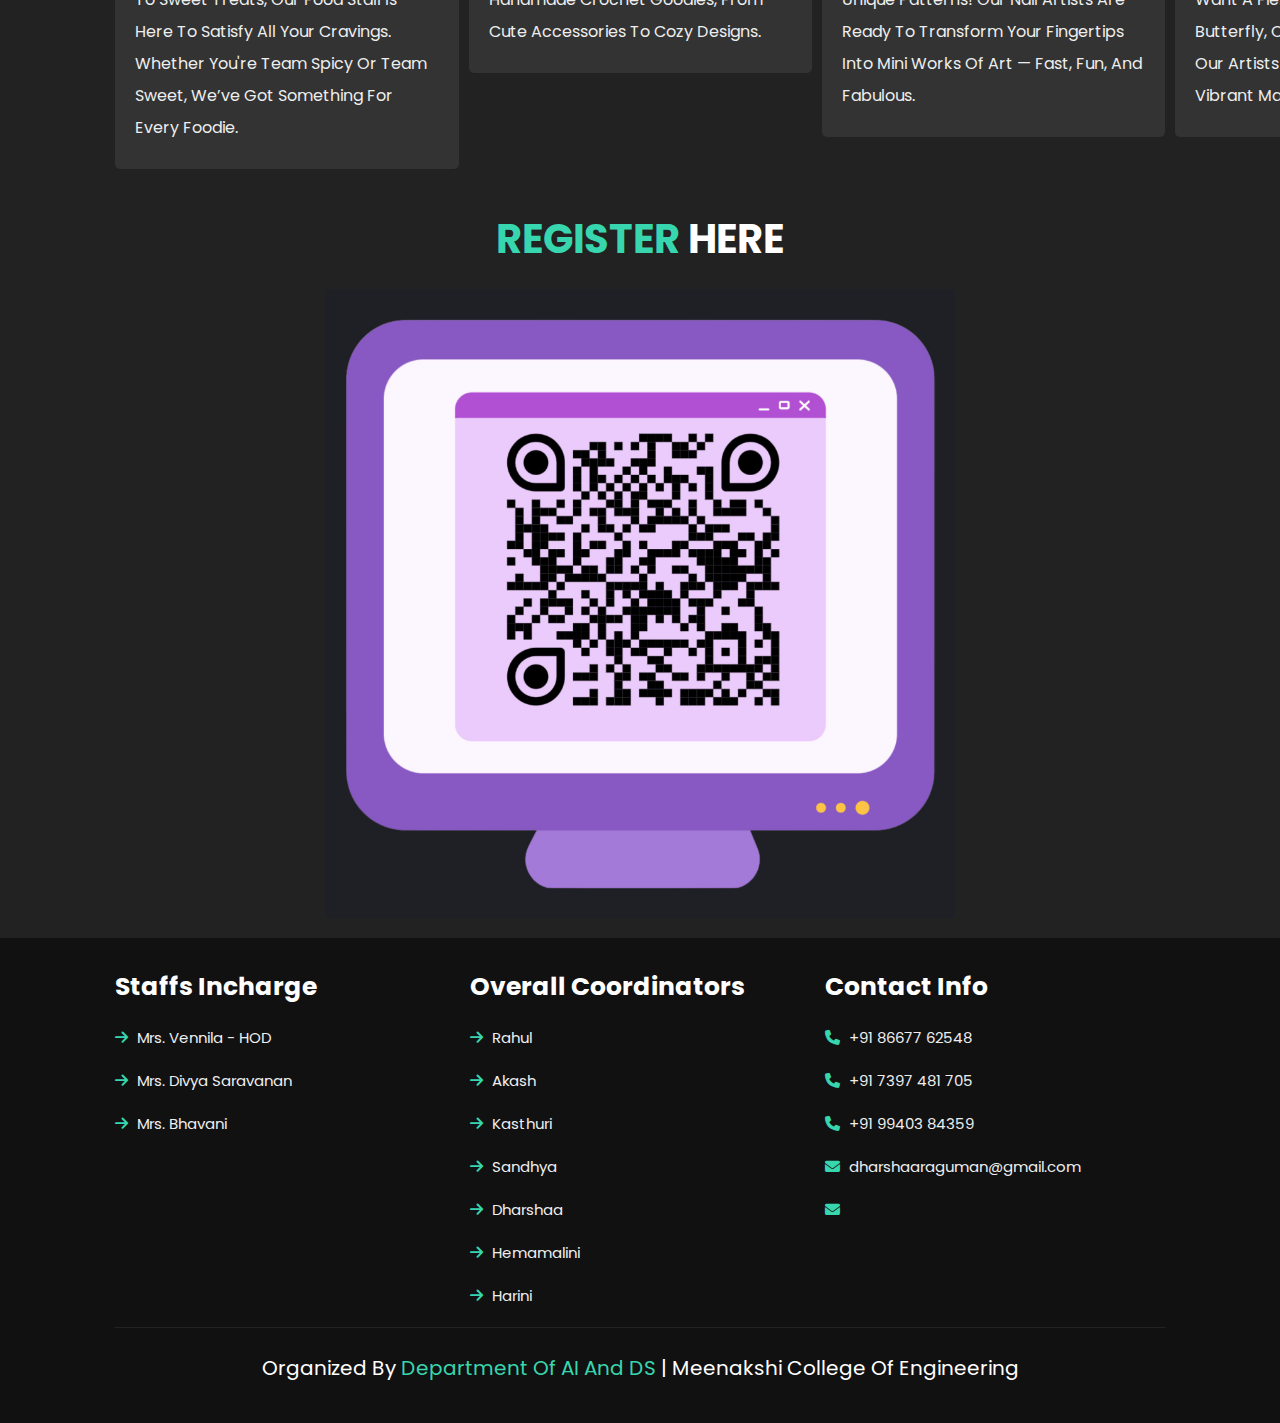
==== commit 50ea8d49: "d" ====
--- a/index.html
+++ b/index.html
@@ -43,7 +43,7 @@
     <section class="home" id="home">
       <div class="content">
         <h5>
-          Department of Artifcial Intelligence and Data Science celebrates
+          Department of Artificial Intelligence and Data Science celebrates
         </h5>
         <h3>
           <span> world creativity and innovation day </span>
@@ -96,7 +96,7 @@
         </div>
 
         <div class="box">
-          <i class="fa-box-open"></i>
+          <i class="fas fa-question"></i>
           <h3>Mystery Box</h3>
           <p>
             Participants will pick a mystery item blindly from a box. Using the item, they must create a piece of art based on a surprise theme revealed on the spot.
@@ -134,7 +134,7 @@
             Judging Criteria: Interpretation, uniqueness, visualization techniques, and clarity in presentation.
           </p>
           <p>
-            Team Size: 3 Members per team
+            Team Size: Utmost 5 Members per team
           </p>
           <p>
             Time Limit: 2 Hours
@@ -167,7 +167,7 @@
             Judging Criteria: Creativity, humour, relevance to the clip, and originality.
           </p>
           <p>
-            Team Size: 3 Members per team
+            Team Size: Utmost 5 Members per team
           </p>
           <p>
             Time Limit: 30 minutes
@@ -179,7 +179,7 @@
             Timing: 2:00 PM to 3:00 PM
           </p> 
           <p>
-            Organized by Rakesh, Navaneeth Nandan, Ajith Kumar
+            Organized by Rakesh, Soundarya, Roshini
           </p>           
         </div>
       </div>
@@ -200,7 +200,7 @@
             Judging Criteria: Artistic expression, innovation, and how well the theme is represented.
           </p>
           <p>
-            Team Size: 3 Members per team
+            Team Size: Utmost 5 Members per team
           </p>
           <p>
             Time Limit: 2 Hours
@@ -212,7 +212,7 @@
             Timing: 11:00 AM to 1:00 PM
           </p>   
           <p>
-            Organized by Soundarya and Roshini 
+            Organized by Soundarya, Roshini, Rakesh
 
           </p>         
         </div>
@@ -234,7 +234,7 @@
             Judging Criteria: Design thinking, originality, futuristic vision, and theme relevance.
           </p>
           <p>
-            Team Size: 3 Members per team
+            Team Size: Utmost 5 Members per team
           </p>
           <p>
             Time Limit: 2:00 PM to 3:00 PM
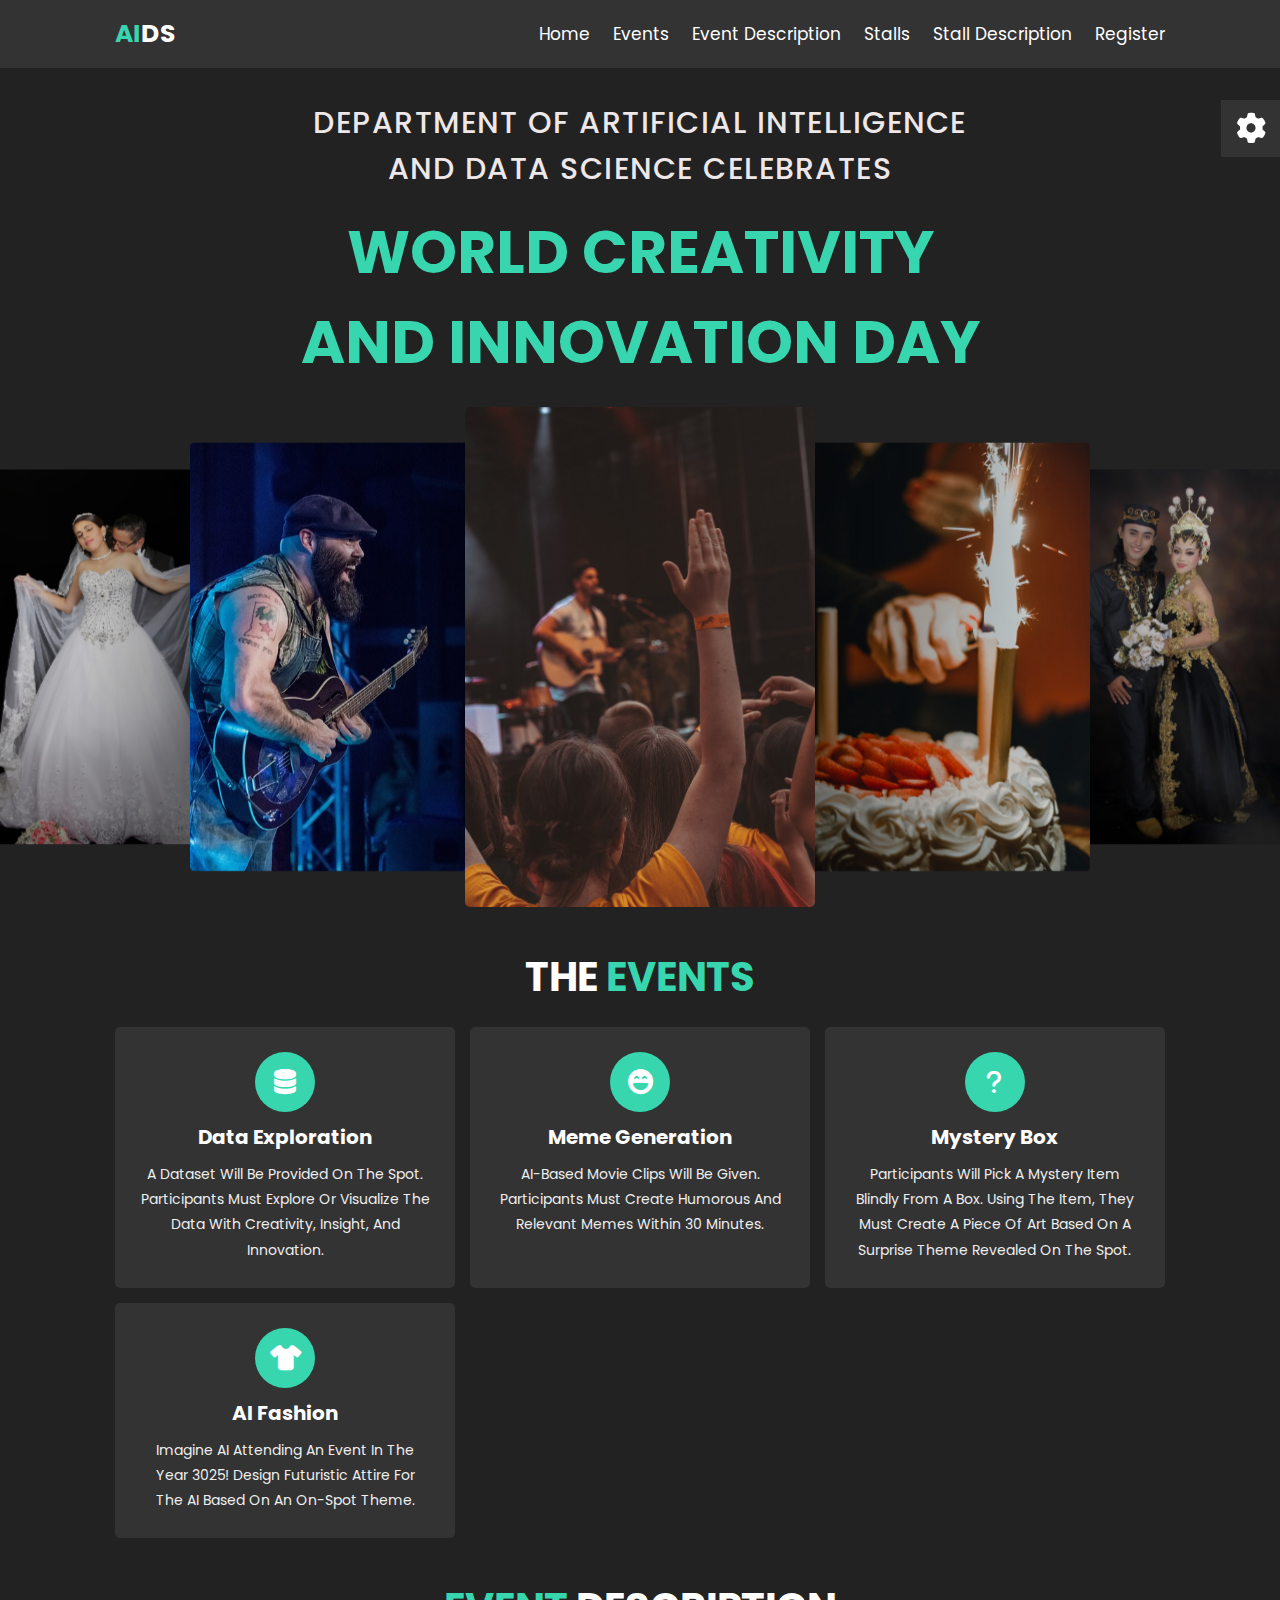
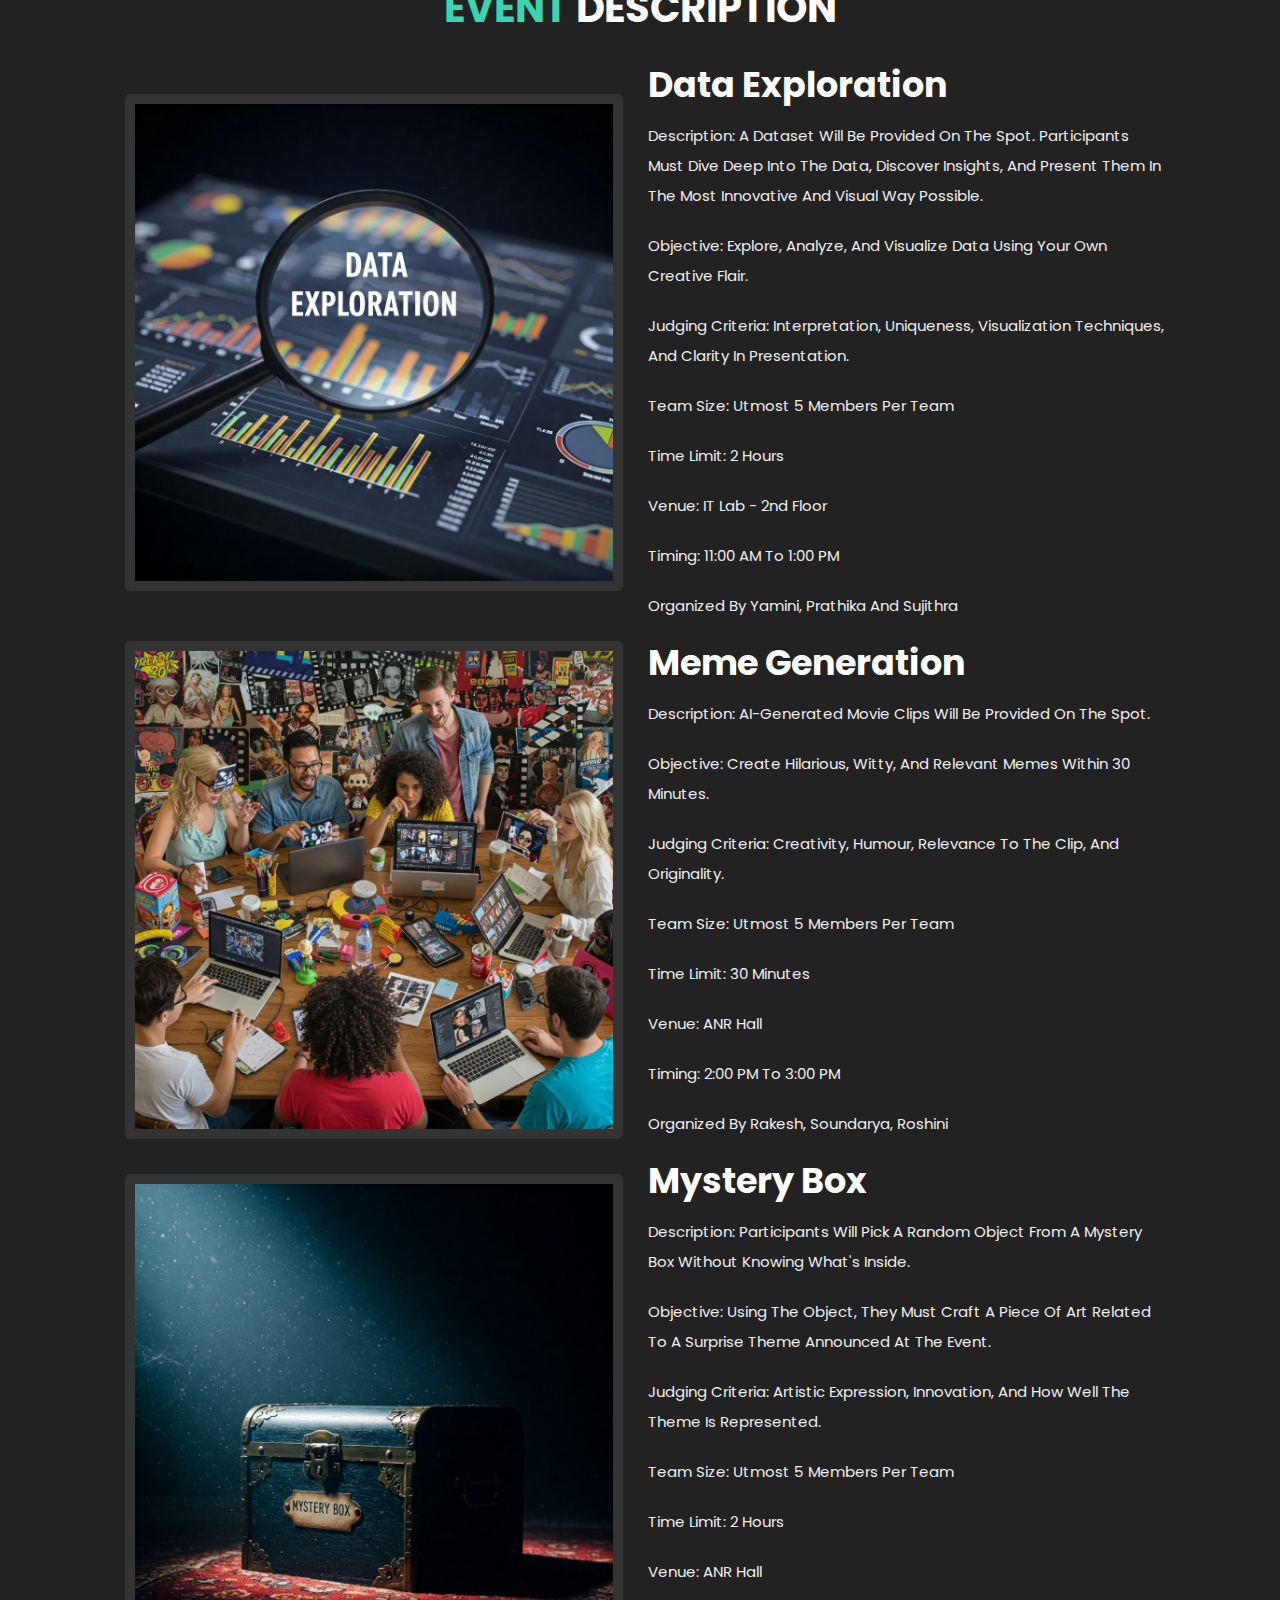
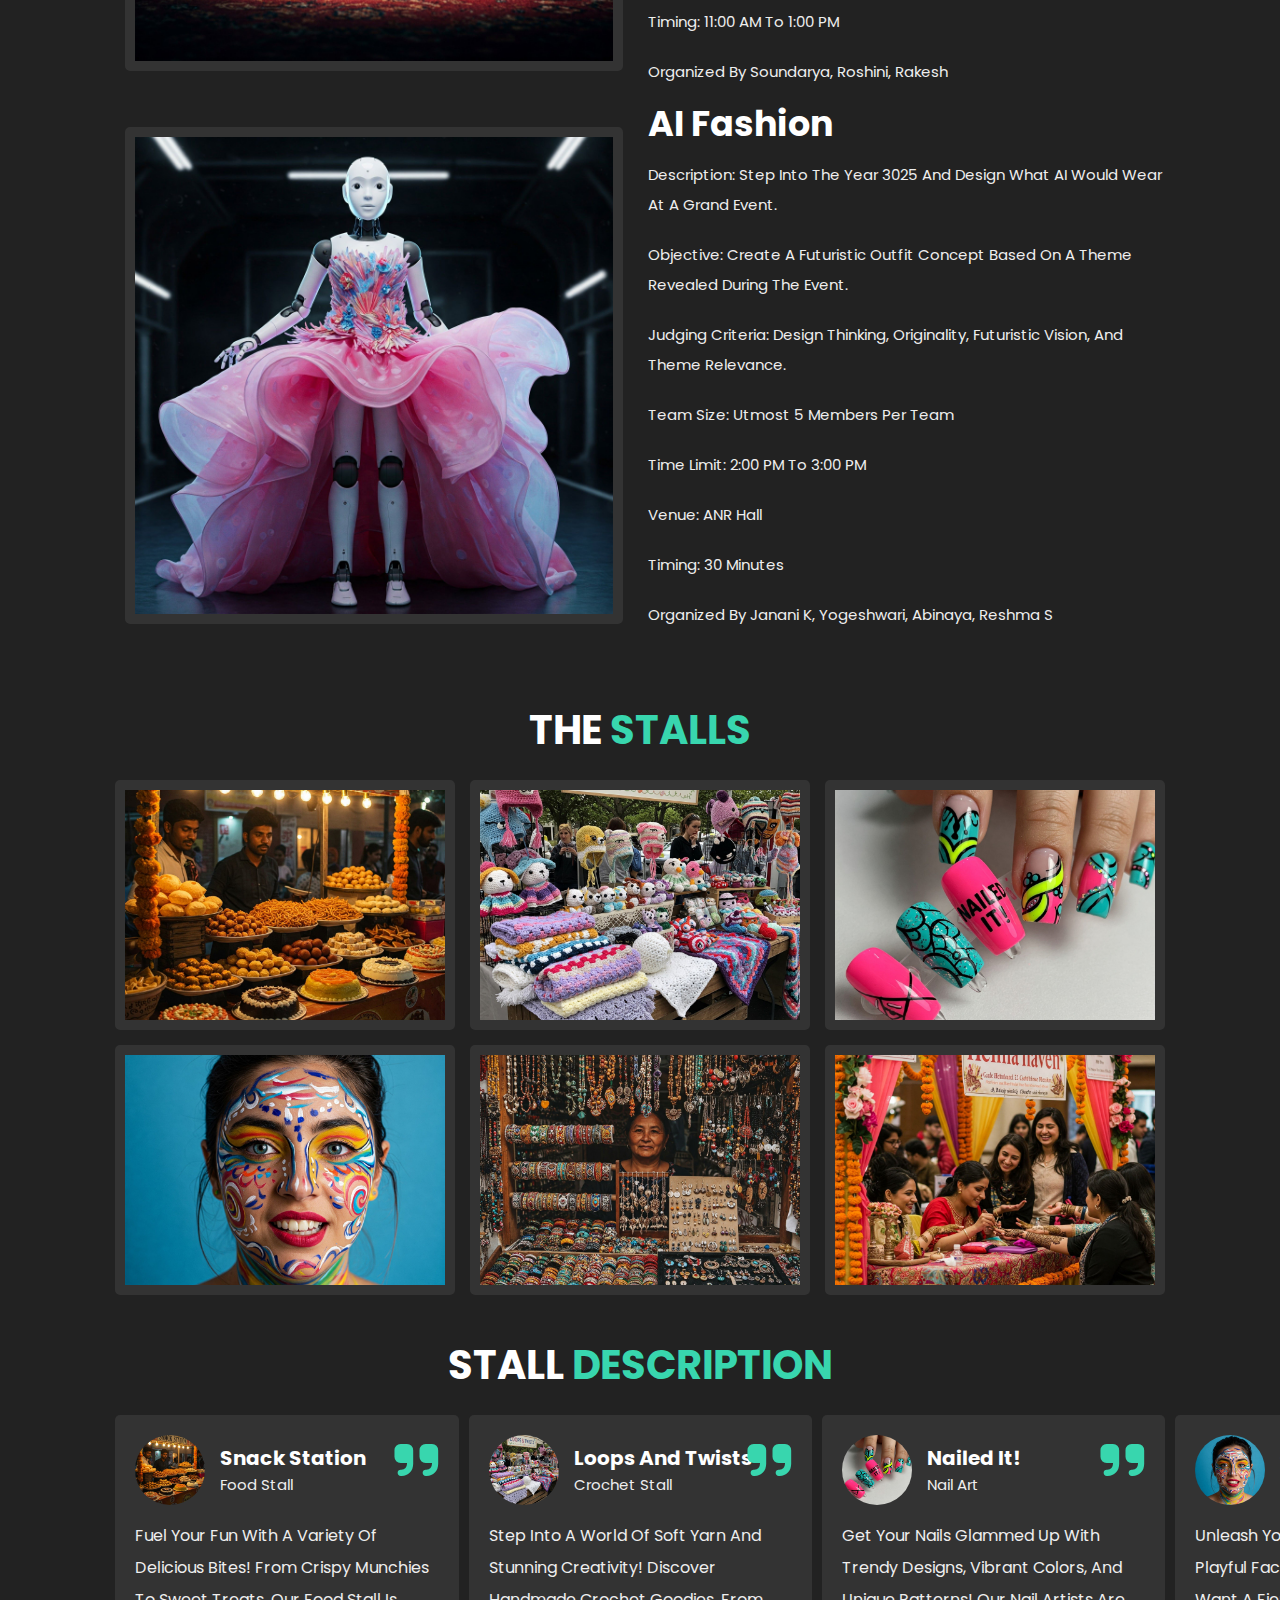
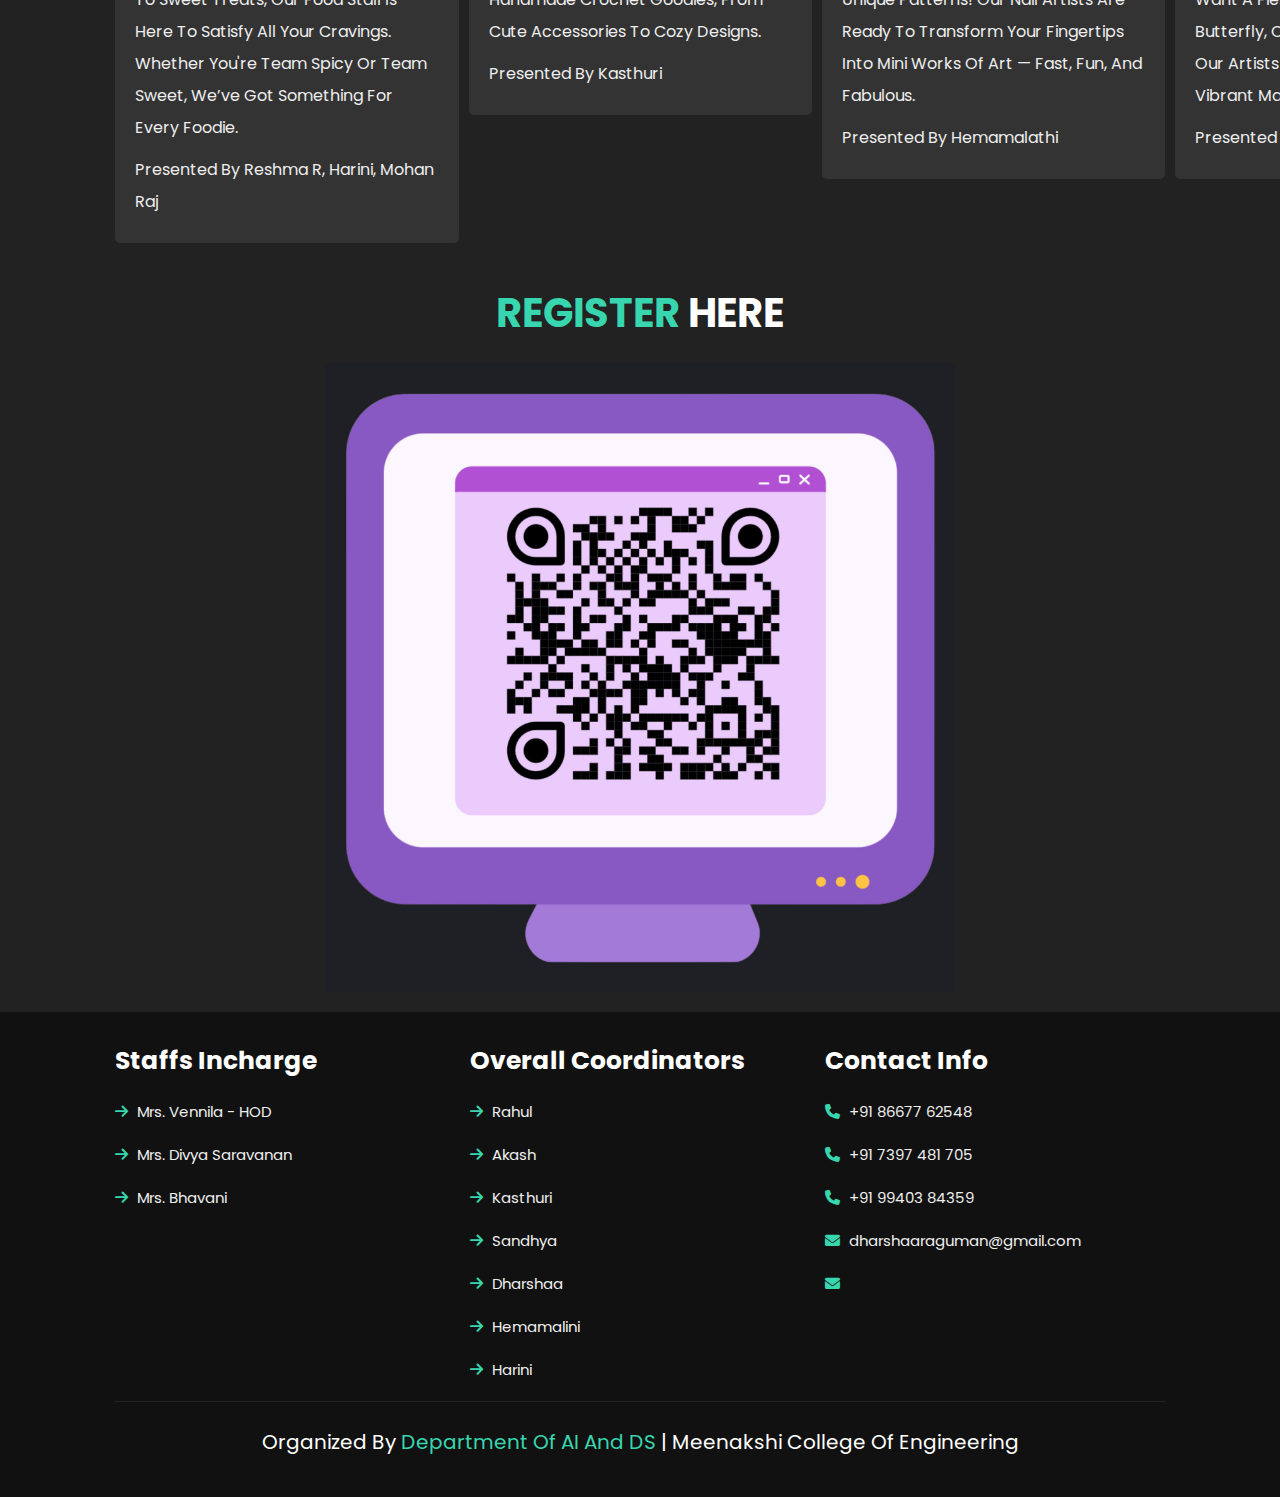
==== commit 6ae698e0: "S" ====
--- a/index.html
+++ b/index.html
@@ -307,6 +307,9 @@
             <p>
               Fuel your fun with a variety of delicious bites! From crispy munchies to sweet treats, our food stall is here to satisfy all your cravings. Whether you're team spicy or team sweet, we’ve got something for every foodie.
             </p>
+            <p>
+              Presented by Reshma R, Harini, Mohan Raj
+            </p>
           </div>
 
           <div class="swiper-slide box">
@@ -321,6 +324,9 @@
             <p>
               Step into a world of soft yarn and stunning creativity! Discover handmade crochet goodies, from cute accessories to cozy designs.
             </p>
+            <p>
+              Presented by Kasthuri
+            </p>
           </div>
 
           <div class="swiper-slide box">
@@ -335,6 +341,9 @@
             <p>
               Get your nails glammed up with trendy designs, vibrant colors, and unique patterns! Our nail artists are ready to transform your fingertips into mini works of art — fast, fun, and fabulous.
             </p>
+            <p>
+              Presented by Hemamalathi
+            </p>
           </div>
 
           <div class="swiper-slide box">
@@ -349,6 +358,9 @@
             <p>
               Unleash your inner character with playful face painting! Whether you want a fierce tiger, a dreamy butterfly, or just some glittery glam, our artists will turn your vision into a vibrant masterpiece.
             </p>
+            <p>
+              Presented by Haritha
+            </p>
           </div>
           
           <div class="swiper-slide box">
@@ -363,6 +375,9 @@
             <p>
               Add a little sparkle to your style! Check out a beautiful collection of handcrafted earrings, necklaces, and bracelets — each piece made with love and creativity. Perfect for gifts or a treat for yourself!
             </p>
+            <p>
+              Presented by Aishwarya
+            </p>
           </div>
 
           <div class="swiper-slide box">
@@ -376,6 +391,9 @@
             </div>
             <p>
               Adorn your hands with the elegance of traditional and contemporary mehendi designs! From simple florals to intricate patterns, our artists will create beautiful henna art that leaves a lasting impression — perfect for every vibe and style.
+            </p>
+            <p>
+              Presented by Shreya and Nandini
             </p>
           </div>
         </div>
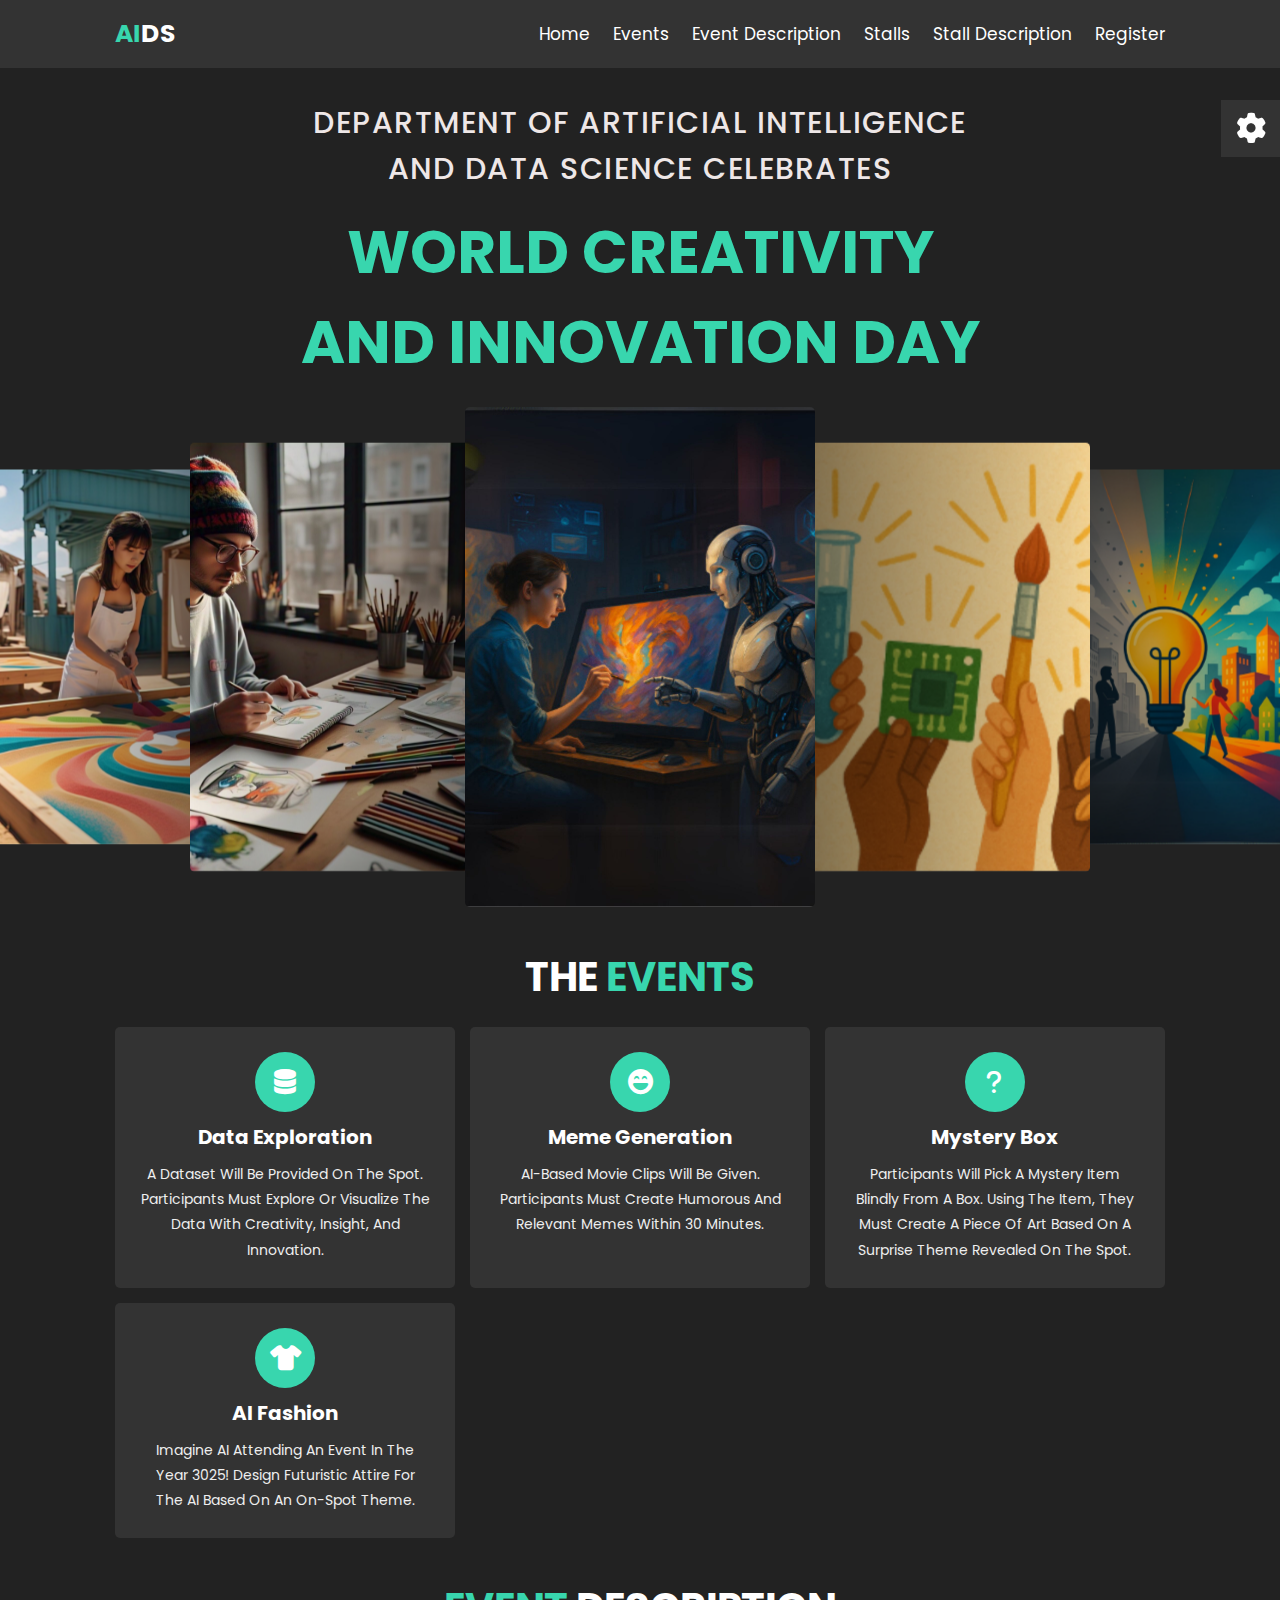
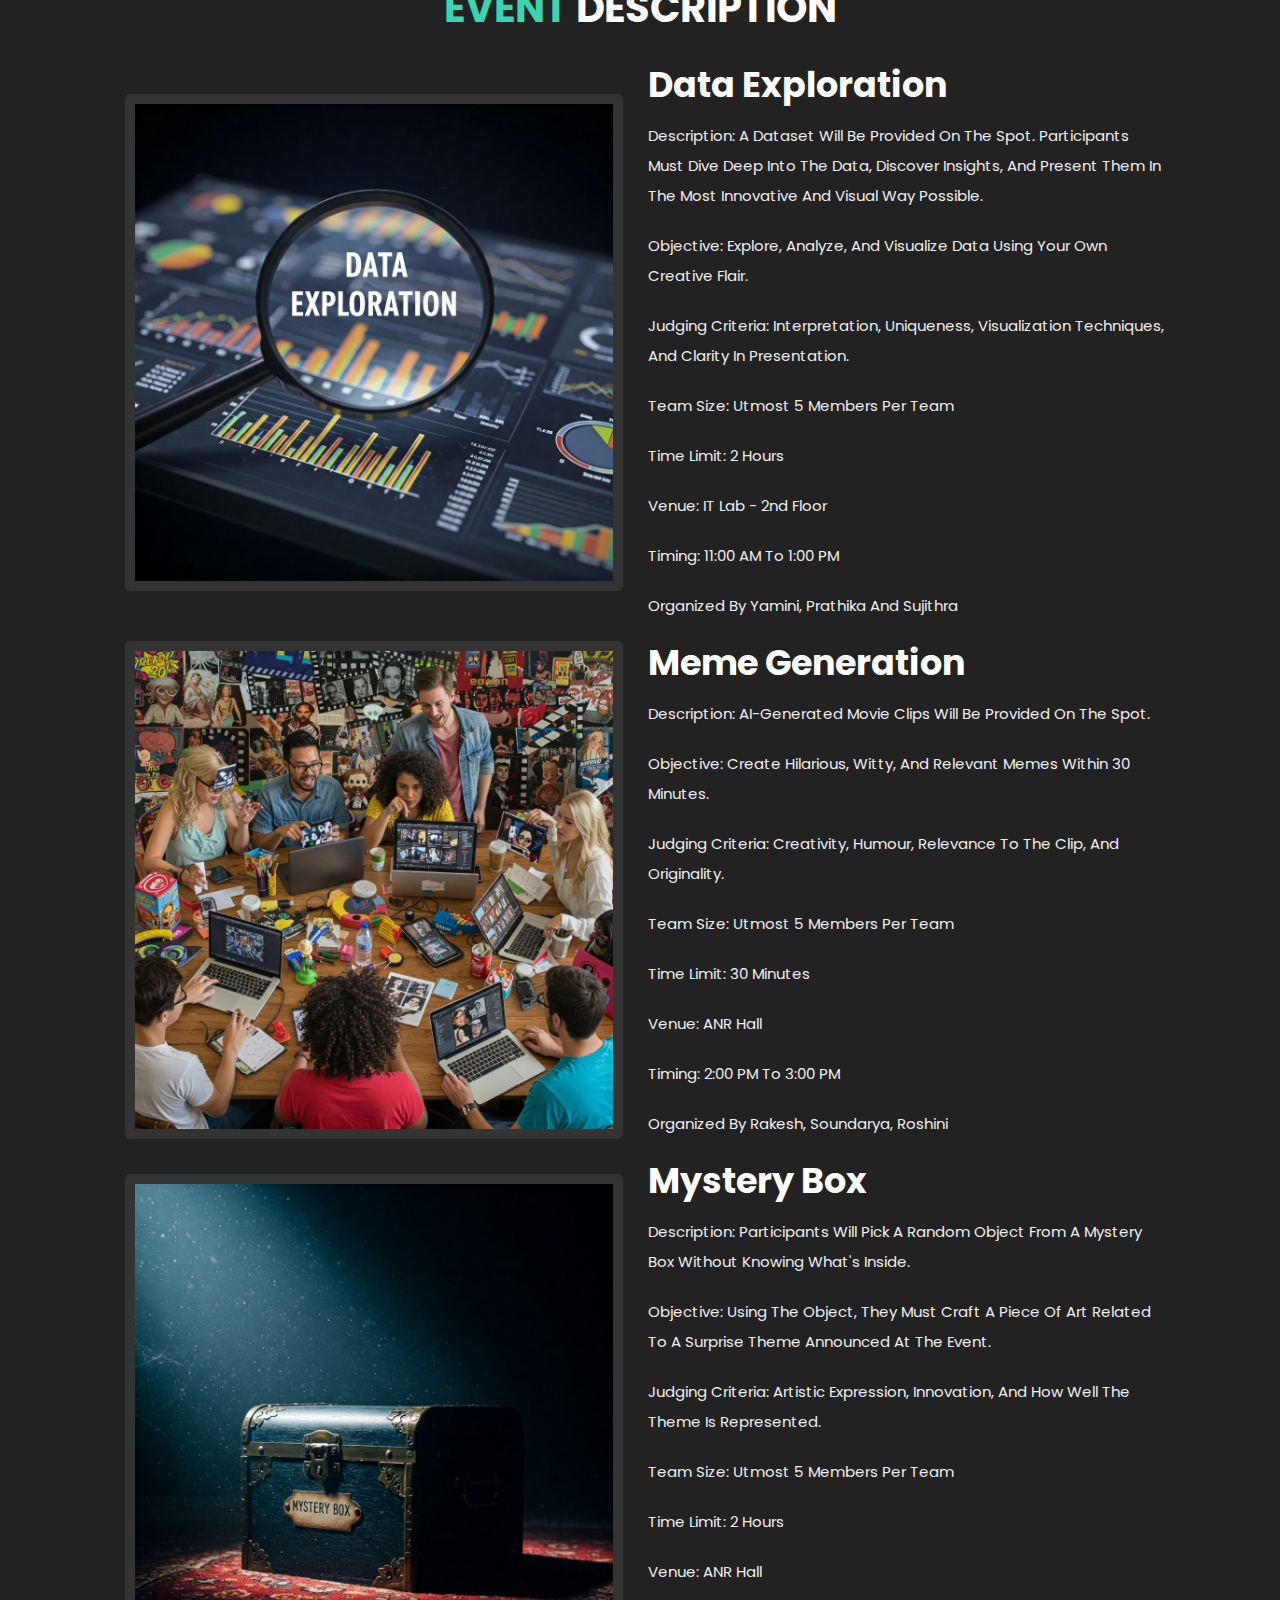
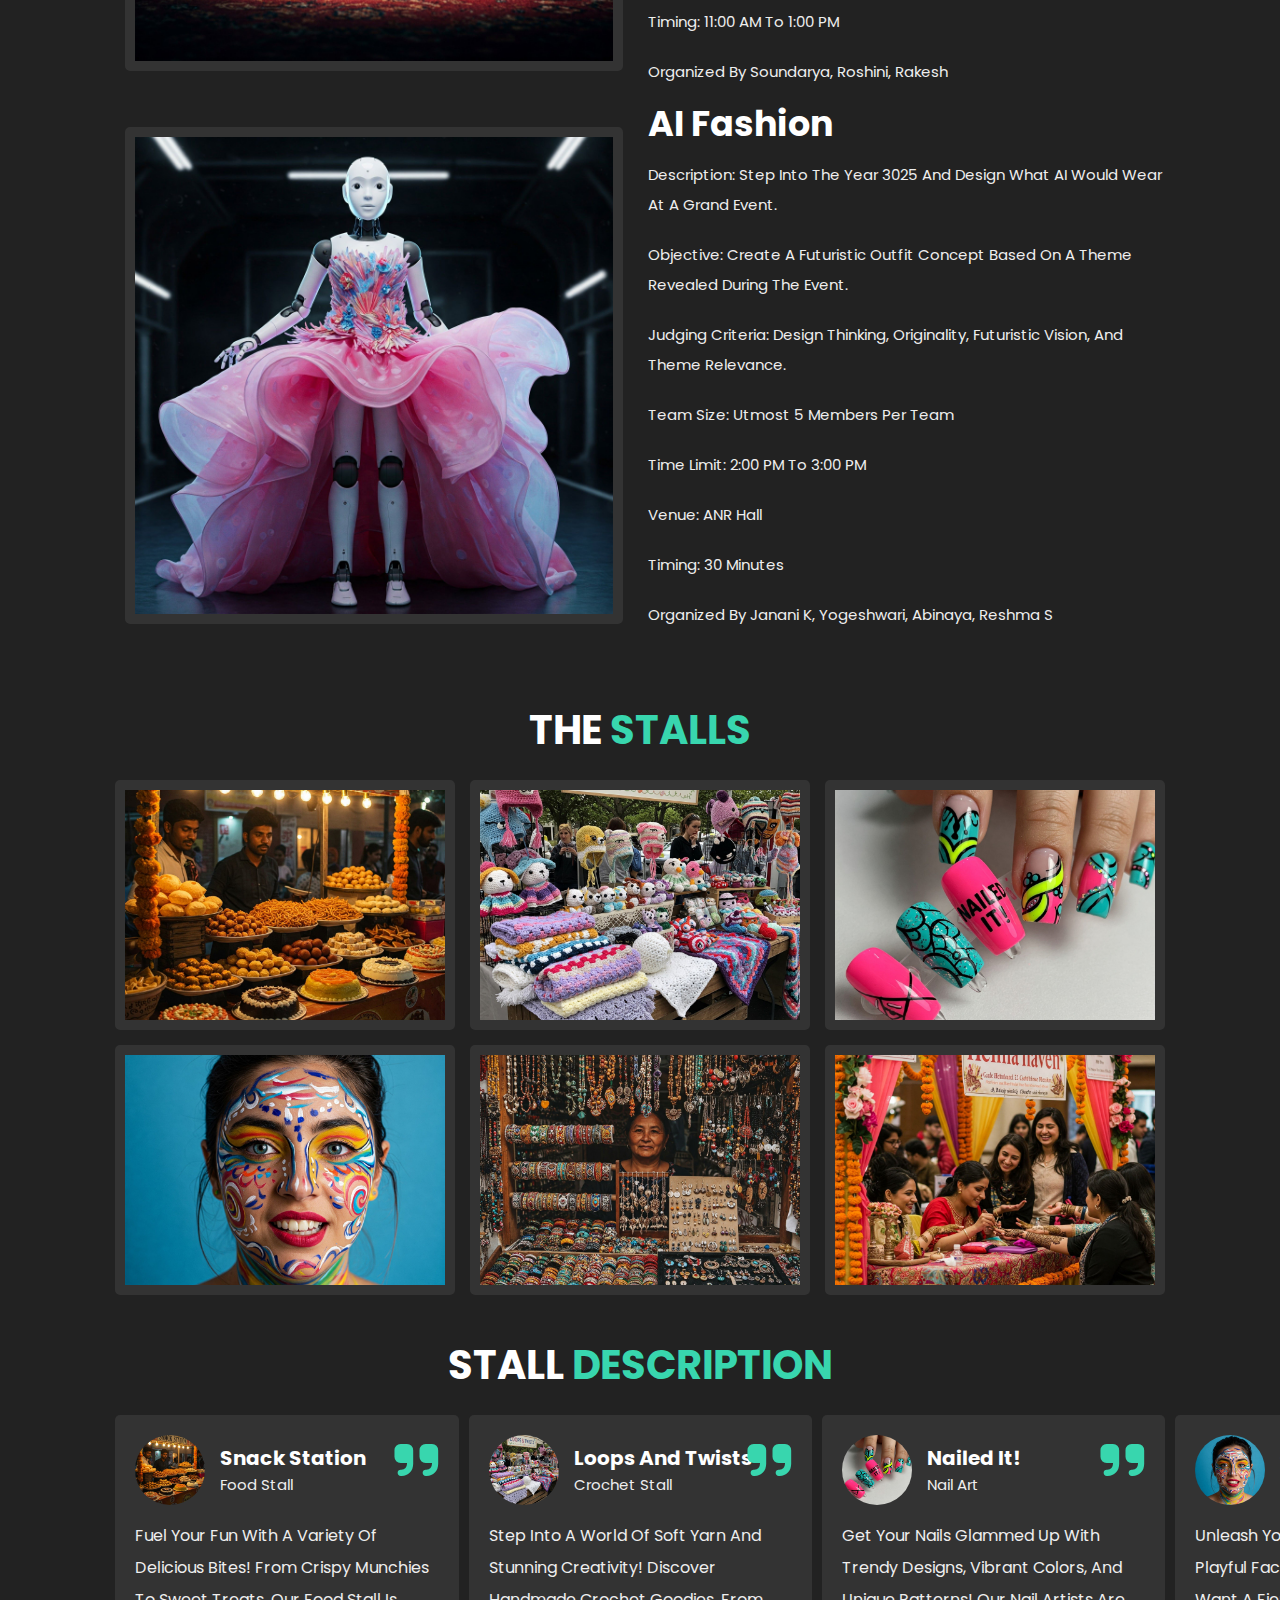
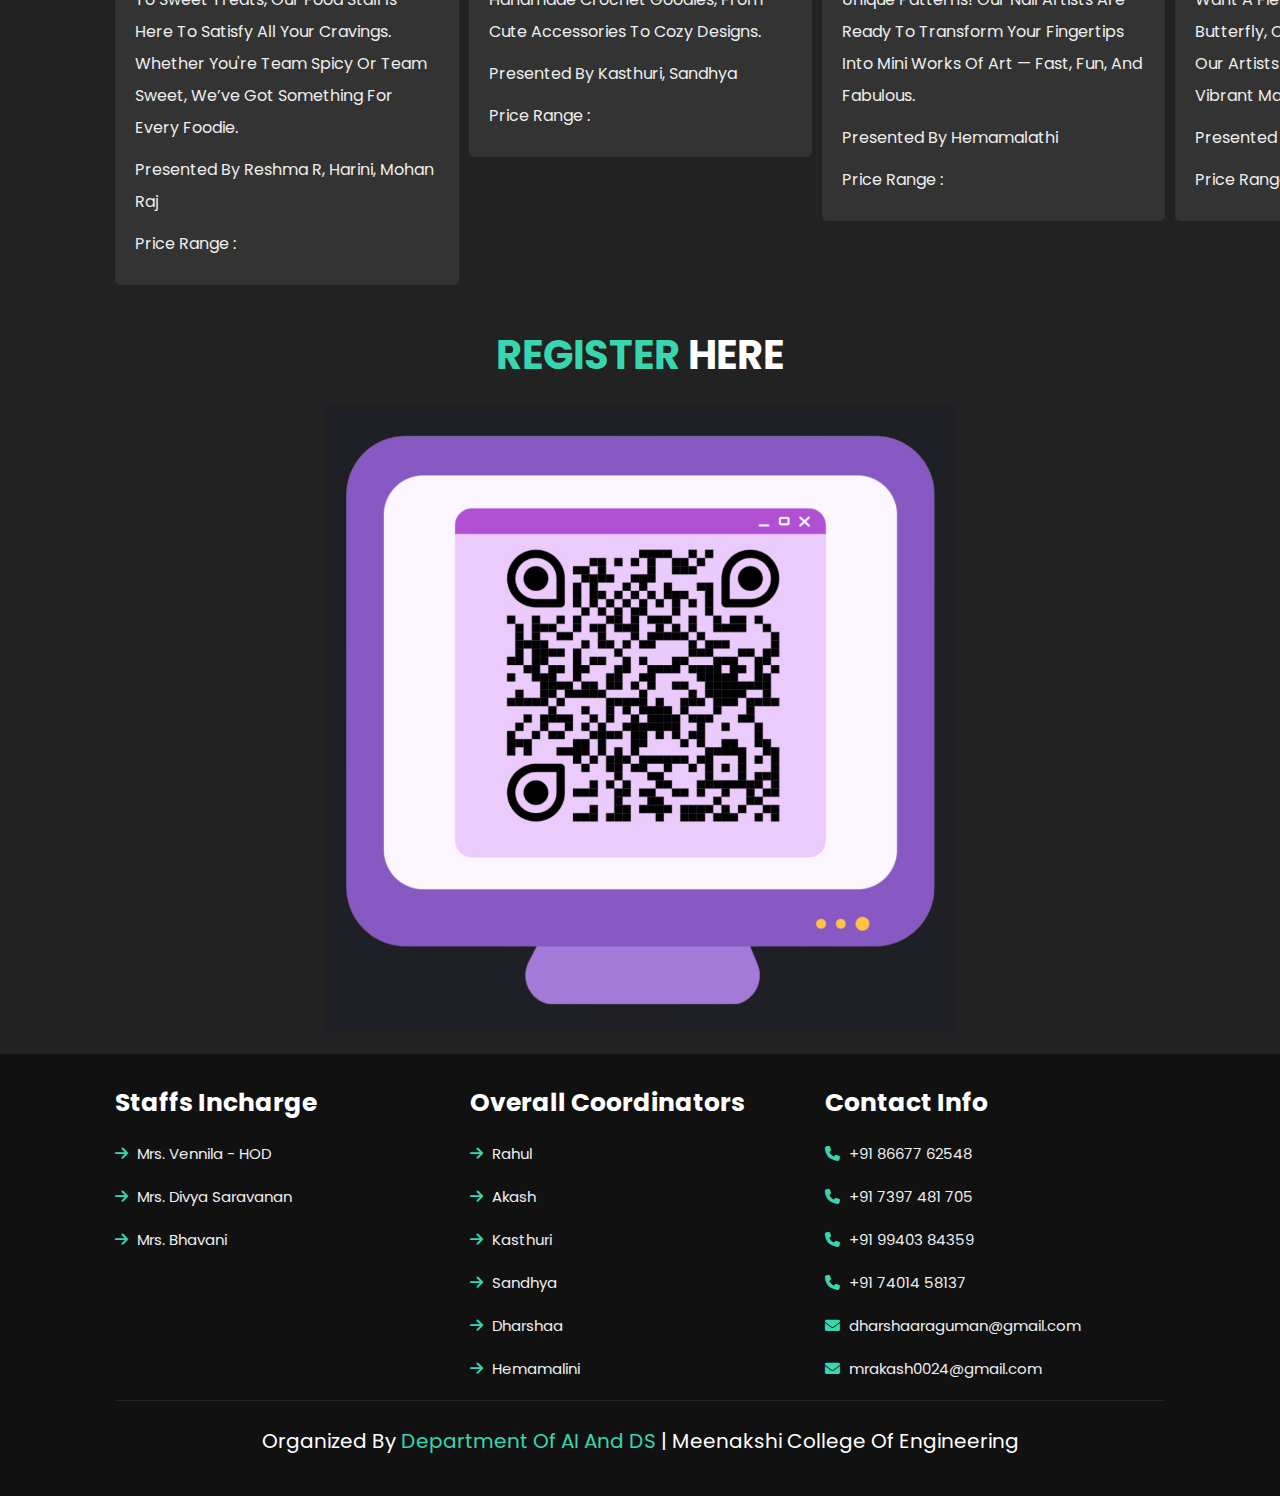
==== commit bece0f88: "s" ====
--- a/index.html
+++ b/index.html
@@ -69,6 +69,24 @@
           </div>
           <div class="swiper-slide">
             <img src="images/home6.jpg" alt="" />
+          </div>
+          <div class="swiper-slide">
+            <img src="images/home7.jpg" alt="" />
+          </div>
+          <div class="swiper-slide">
+            <img src="images/home8.jpg" alt="" />
+          </div>
+          <div class="swiper-slide">
+            <img src="images/home9.jpg" alt="" />
+          </div>
+          <div class="swiper-slide">
+            <img src="images/home10.jpg" alt="" />
+          </div>
+          <div class="swiper-slide">
+            <img src="images/home11.jpg" alt="" />
+          </div>
+          <div class="swiper-slide">
+            <img src="images/home12.jpg" alt="" />
           </div>
         </div>
       </div>
@@ -310,6 +328,9 @@
             <p>
               Presented by Reshma R, Harini, Mohan Raj
             </p>
+            <p>
+              Price Range :
+            </p>
           </div>
 
           <div class="swiper-slide box">
@@ -325,8 +346,12 @@
               Step into a world of soft yarn and stunning creativity! Discover handmade crochet goodies, from cute accessories to cozy designs.
             </p>
             <p>
-              Presented by Kasthuri
-            </p>
+              Presented by Kasthuri, Sandhya
+            </p>
+            <p>
+              Price Range :
+            </p>
+
           </div>
 
           <div class="swiper-slide box">
@@ -344,6 +369,9 @@
             <p>
               Presented by Hemamalathi
             </p>
+            <p>
+              Price Range :
+            </p>
           </div>
 
           <div class="swiper-slide box">
@@ -360,6 +388,9 @@
             </p>
             <p>
               Presented by Haritha
+            </p>
+            <p>
+              Price Range :
             </p>
           </div>
           
@@ -378,6 +409,9 @@
             <p>
               Presented by Aishwarya
             </p>
+            <p>
+              Price Range :
+            </p>
           </div>
 
           <div class="swiper-slide box">
@@ -395,6 +429,9 @@
             <p>
               Presented by Shreya and Nandini
             </p>
+            <p>
+              Price Range :
+            </p>
           </div>
         </div>
       </div>
@@ -426,7 +463,7 @@
           <a href="#"> <i class="fas fa-arrow-right"></i> Sandhya  </a>
           <a href="#"> <i class="fas fa-arrow-right"></i> Dharshaa  </a>
           <a href="#"> <i class="fas fa-arrow-right"></i> Hemamalini  </a>
-          <a href="#"> <i class="fas fa-arrow-right"></i> Harini  </a>
+          
         </div>
 
         <div class="box">
@@ -434,8 +471,9 @@
           <a href="#"> <i class="fas fa-phone"></i> +91 86677 62548 </a>
           <a href="#"> <i class="fas fa-phone"></i> +91 7397 481 705 </a>
           <a href="#"> <i class="fas fa-phone"></i> +91 99403 84359 </a>
+          <a href="#"> <i class="fas fa-phone"></i> +91 74014 58137 </a>
           <a href="#"> <i class="fas fa-envelope"></i> dharshaaraguman@gmail.com </a>
-          <a href="#"> <i class="fas fa-envelope"></i> </a>
+          <a href="#"> <i class="fas fa-envelope"></i> mrakash0024@gmail.com </a>
         </div>
 
       </div>
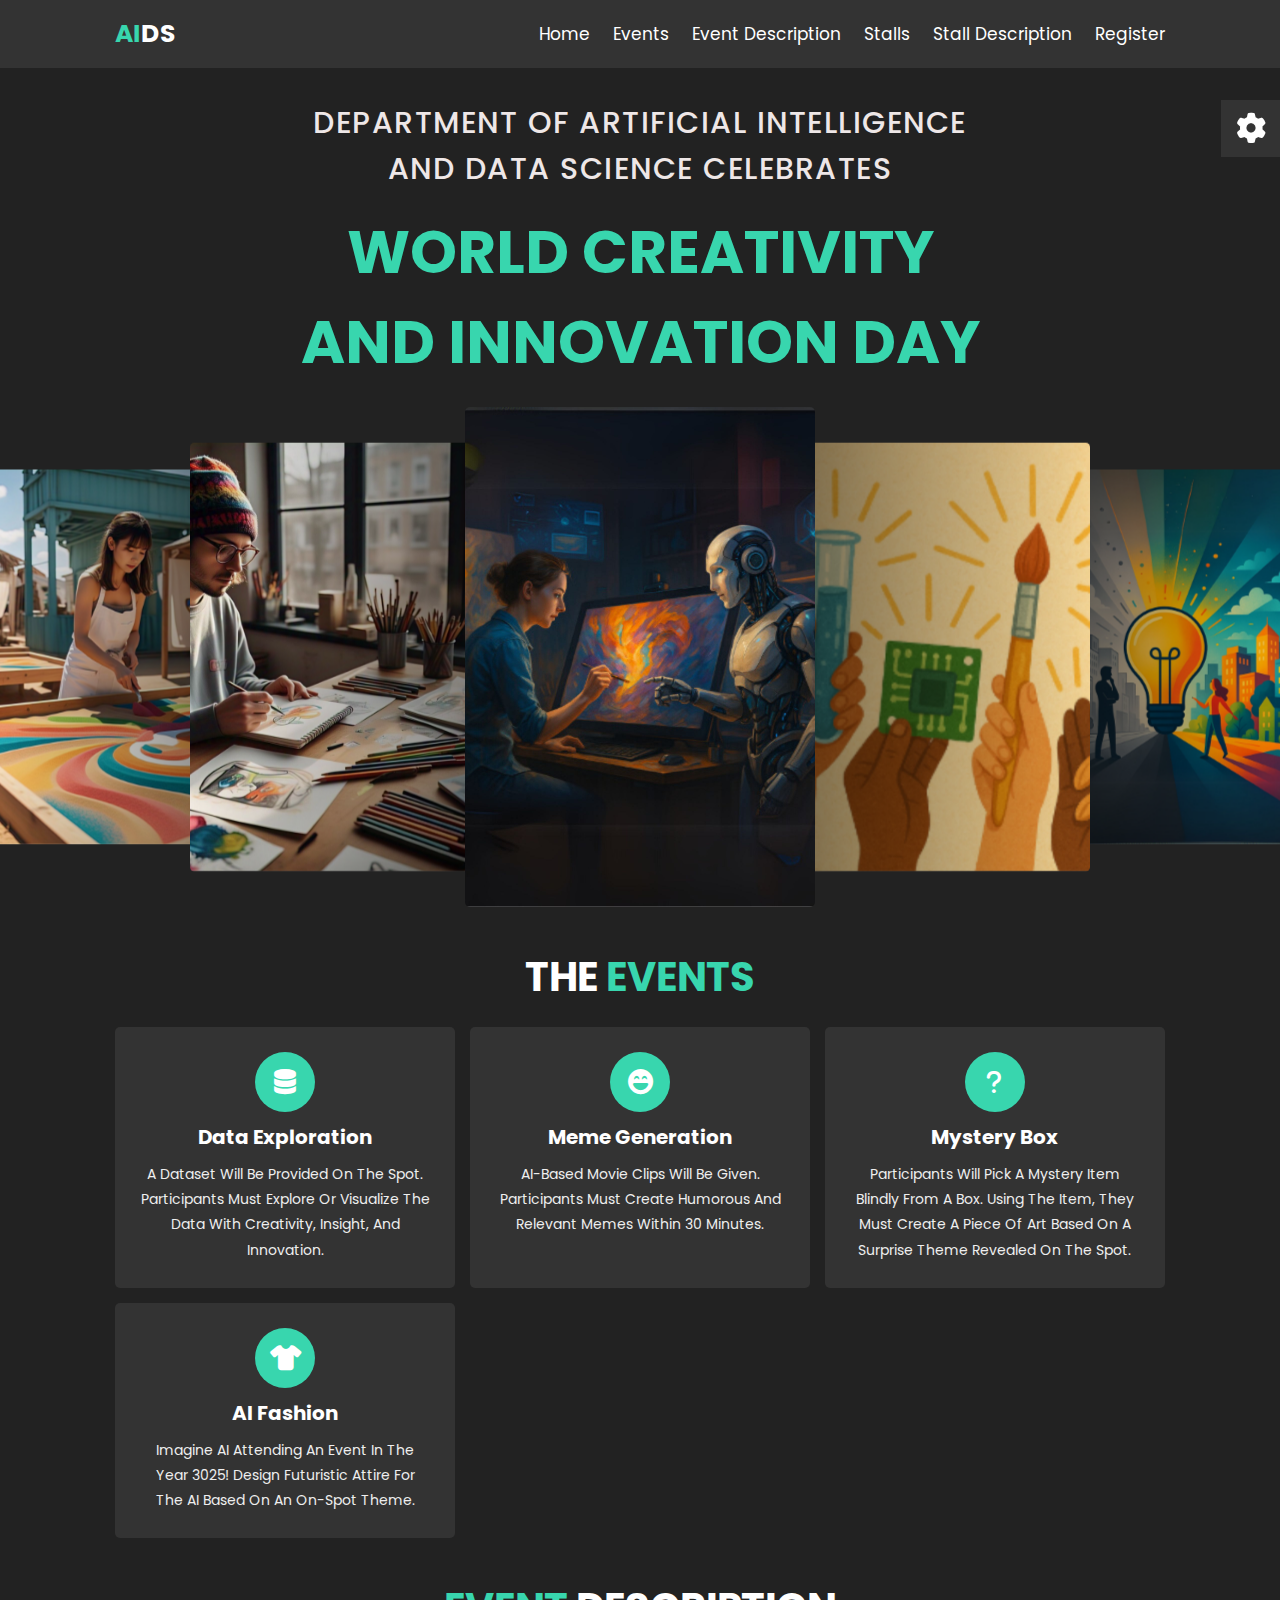
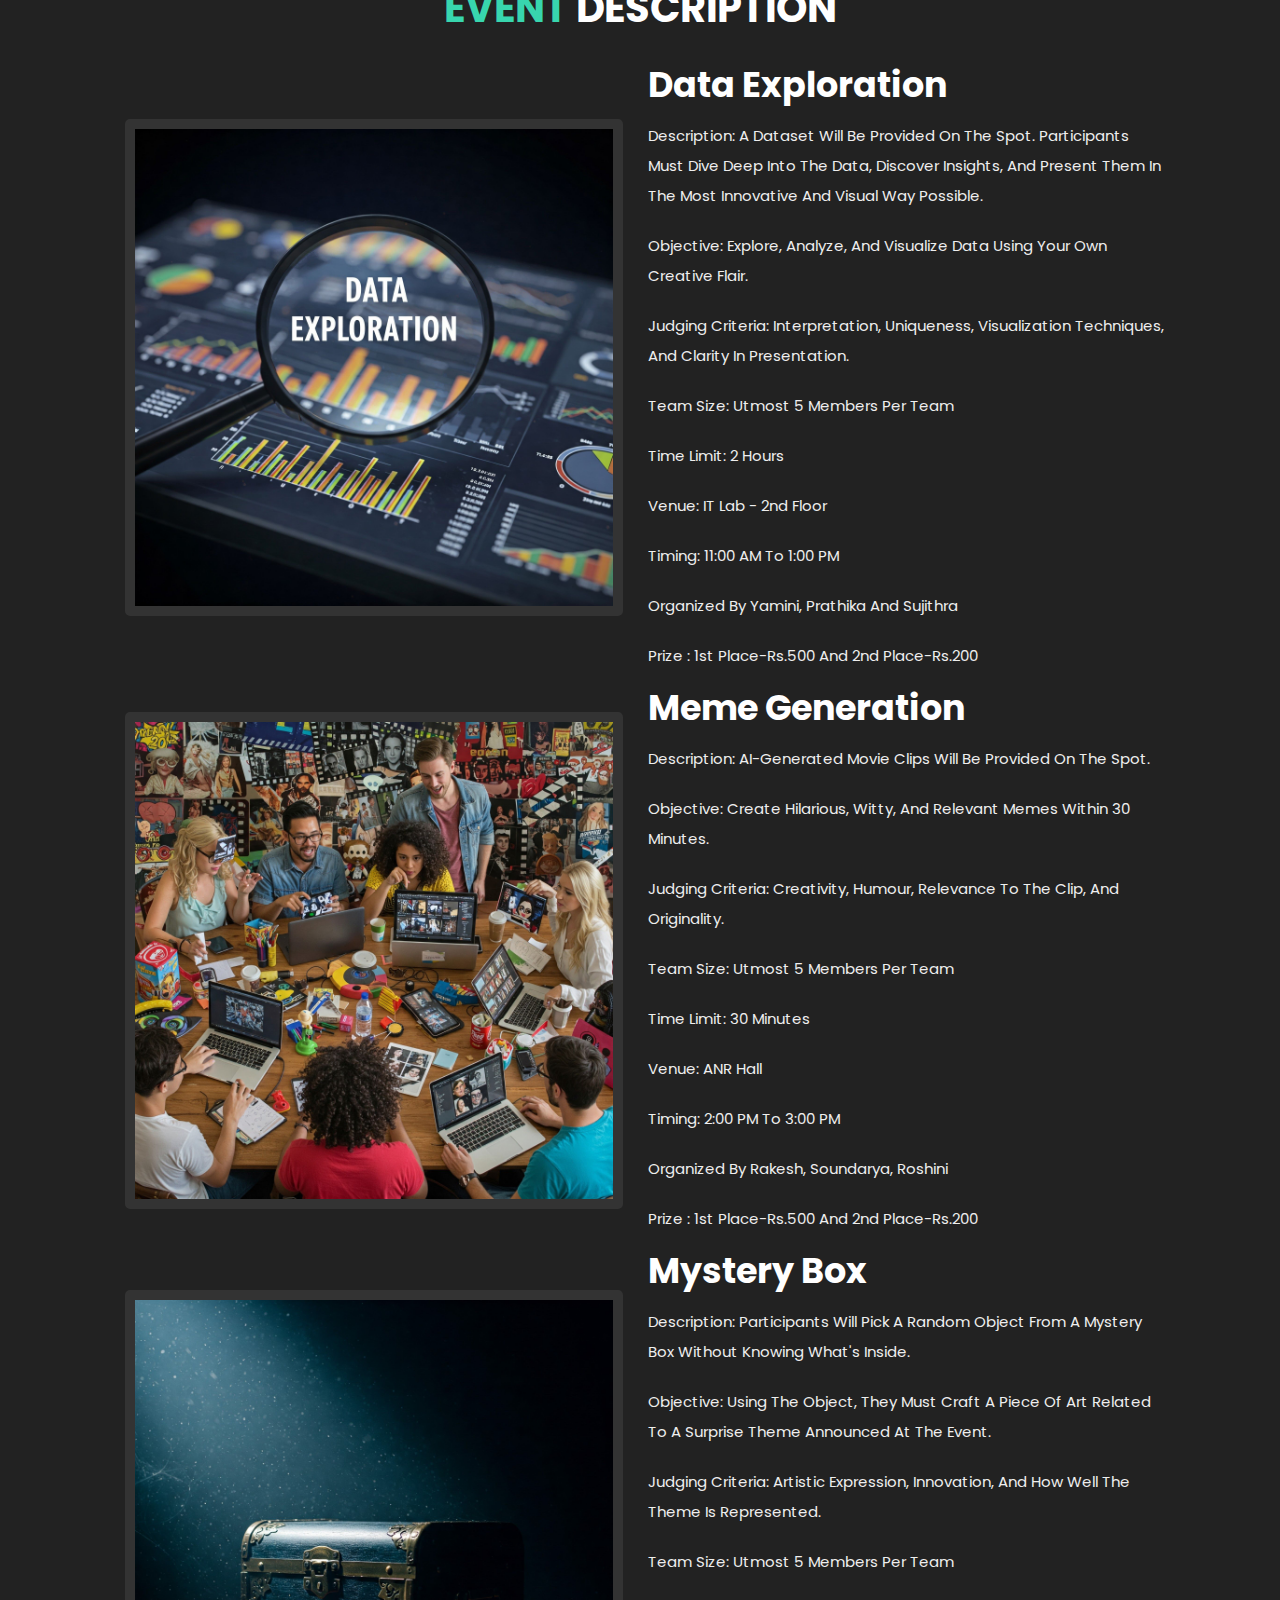
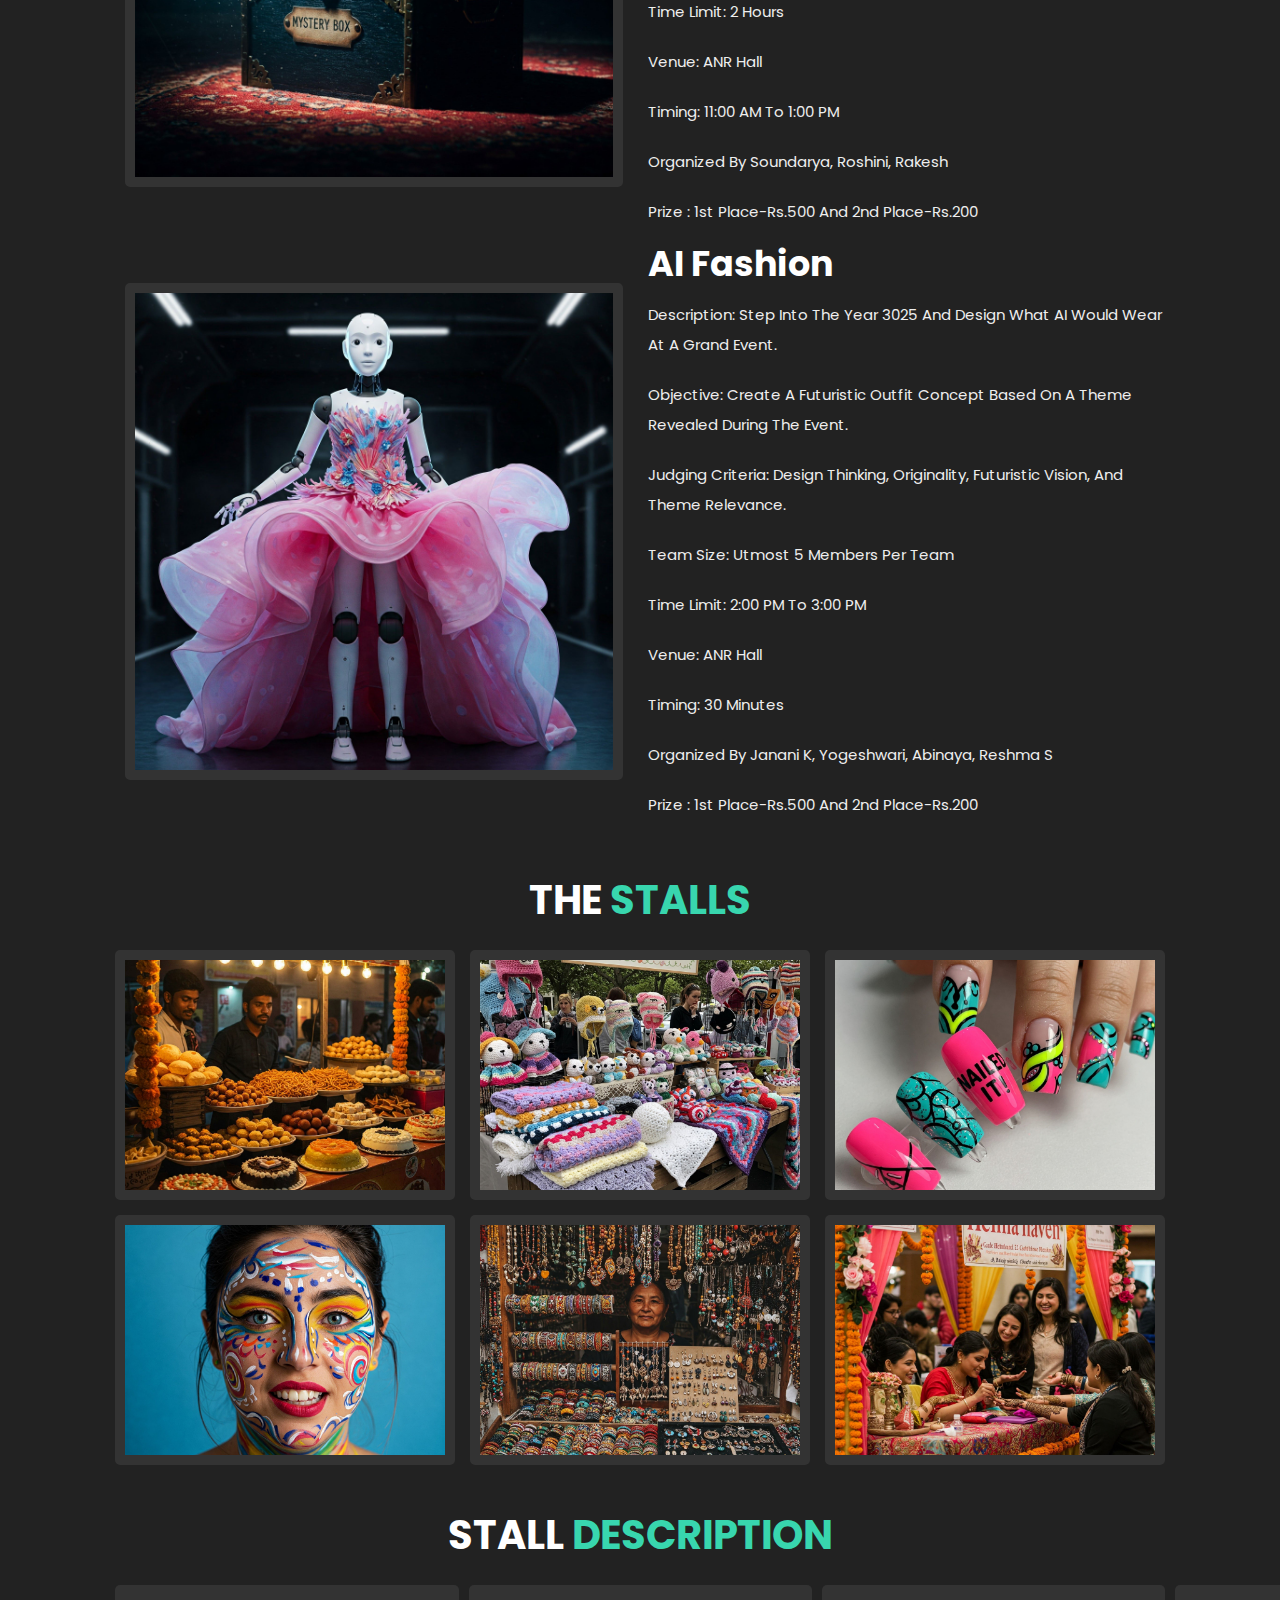
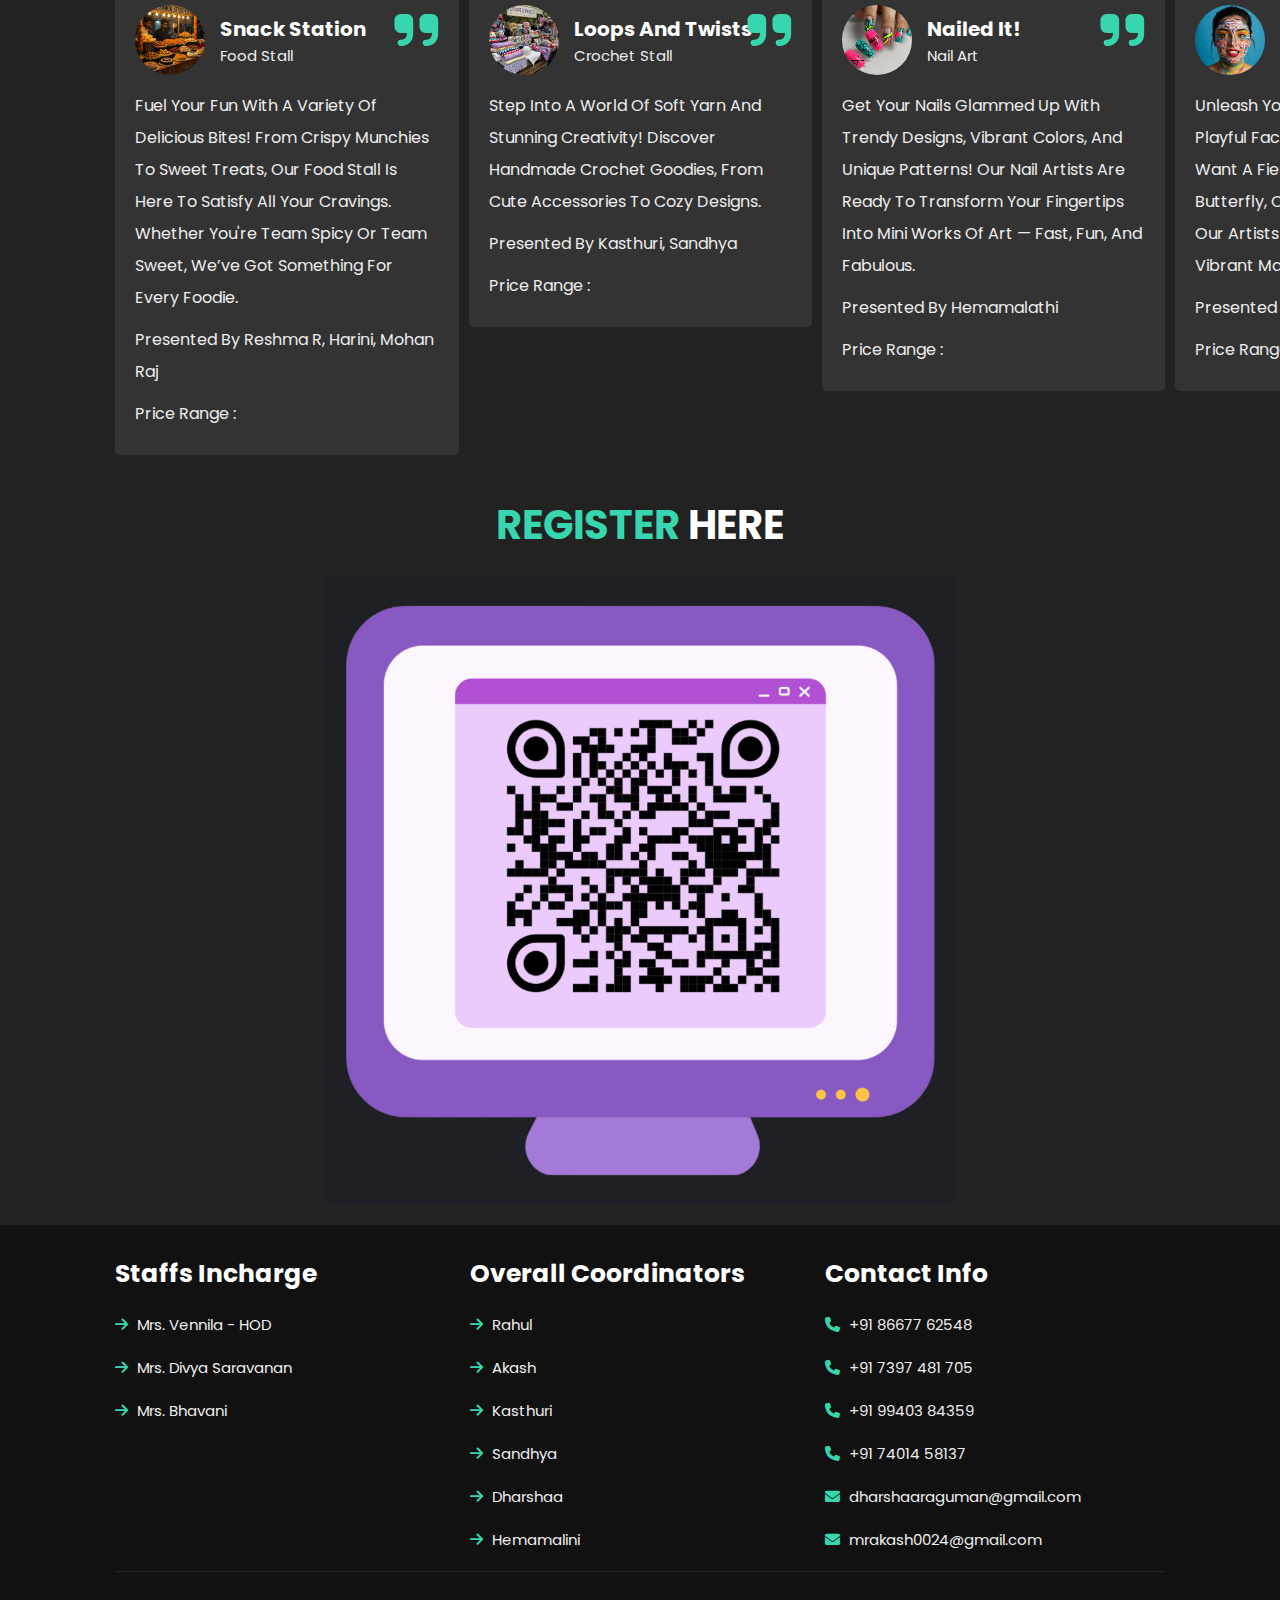
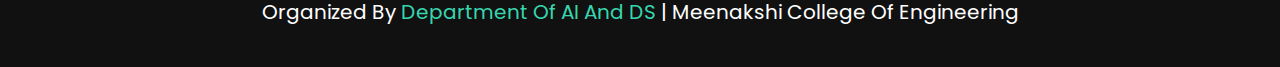
==== commit 611315da: "s" ====
--- a/index.html
+++ b/index.html
@@ -165,7 +165,10 @@
           </p>     
           <p>
             Organized by Yamini, Prathika and Sujithra
-          </p>      
+          </p>  
+          <p>
+            Prize : 1st place-Rs.500 and 2nd place-Rs.200
+          </p>    
         </div>
       </div>
       <div class="row">
@@ -198,6 +201,9 @@
           </p> 
           <p>
             Organized by Rakesh, Soundarya, Roshini
+          </p> 
+          <p>
+            Prize : 1st place-Rs.500 and 2nd place-Rs.200
           </p>           
         </div>
       </div>
@@ -231,8 +237,10 @@
           </p>   
           <p>
             Organized by Soundarya, Roshini, Rakesh
-
-          </p>         
+          </p>  
+          <p>
+            Prize : 1st place-Rs.500 and 2nd place-Rs.200
+          </p>        
         </div>
       </div>
       <div class="row">
@@ -262,10 +270,13 @@
           </p>
           <p>
             Timing: 30 minutes
+          </p>
           <p>
             Organized by Janani K, Yogeshwari, Abinaya, Reshma S
           </p> 
-          </p>           
+          <p>
+            Prize : 1st place-Rs.500 and 2nd place-Rs.200
+          </p>            
         </div>
       </div>
     </section>
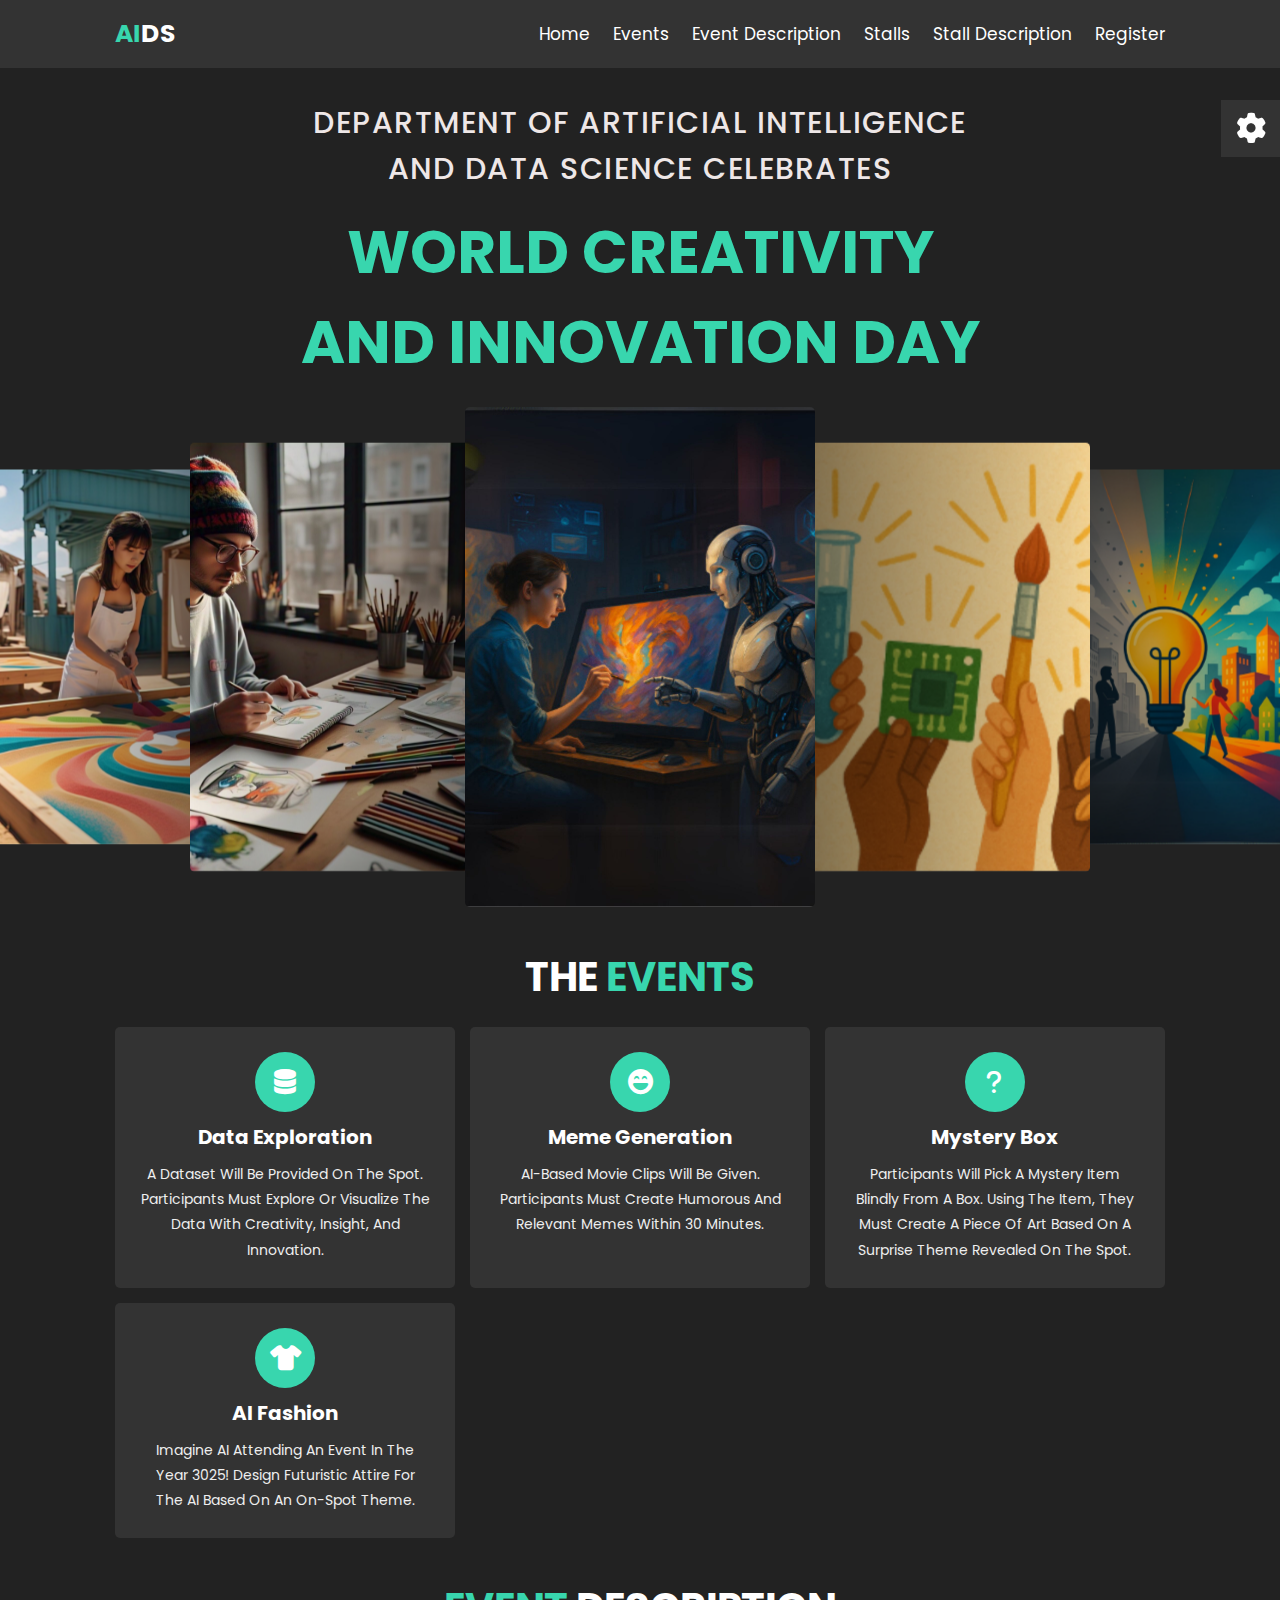
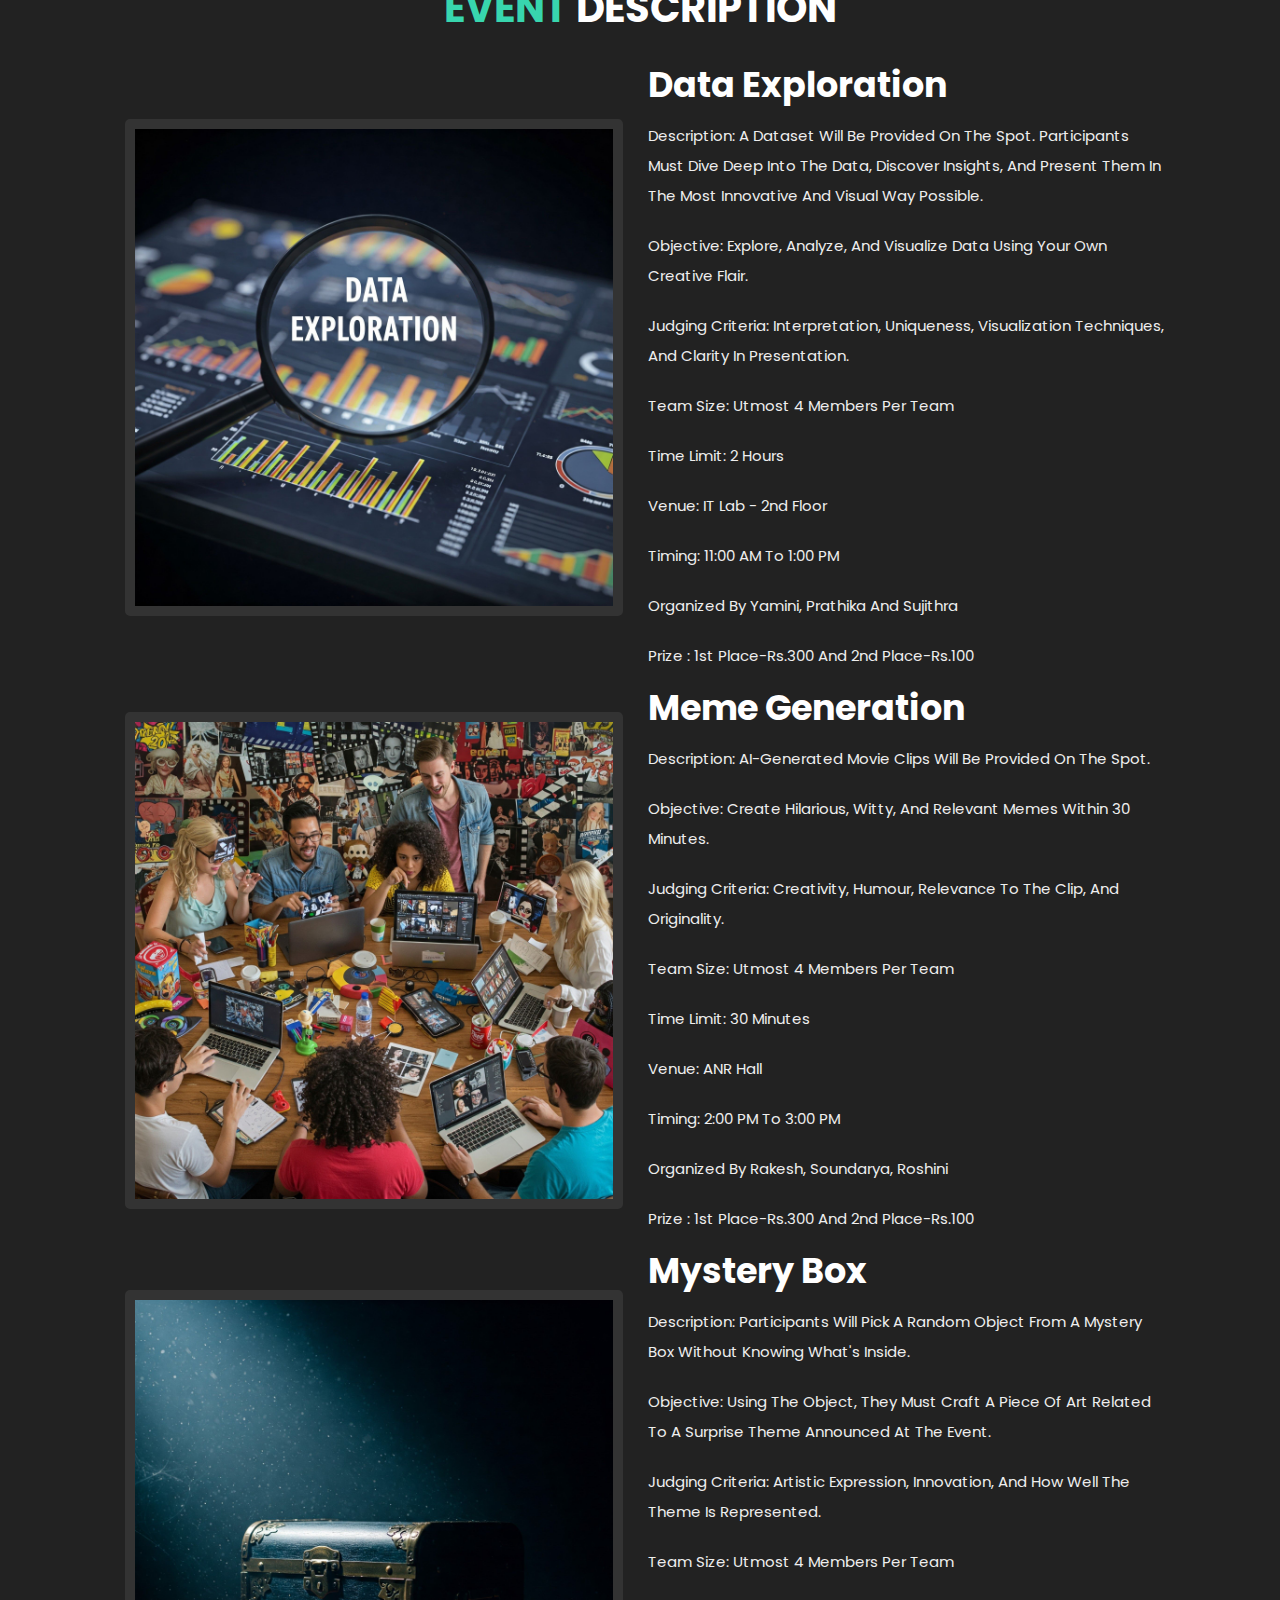
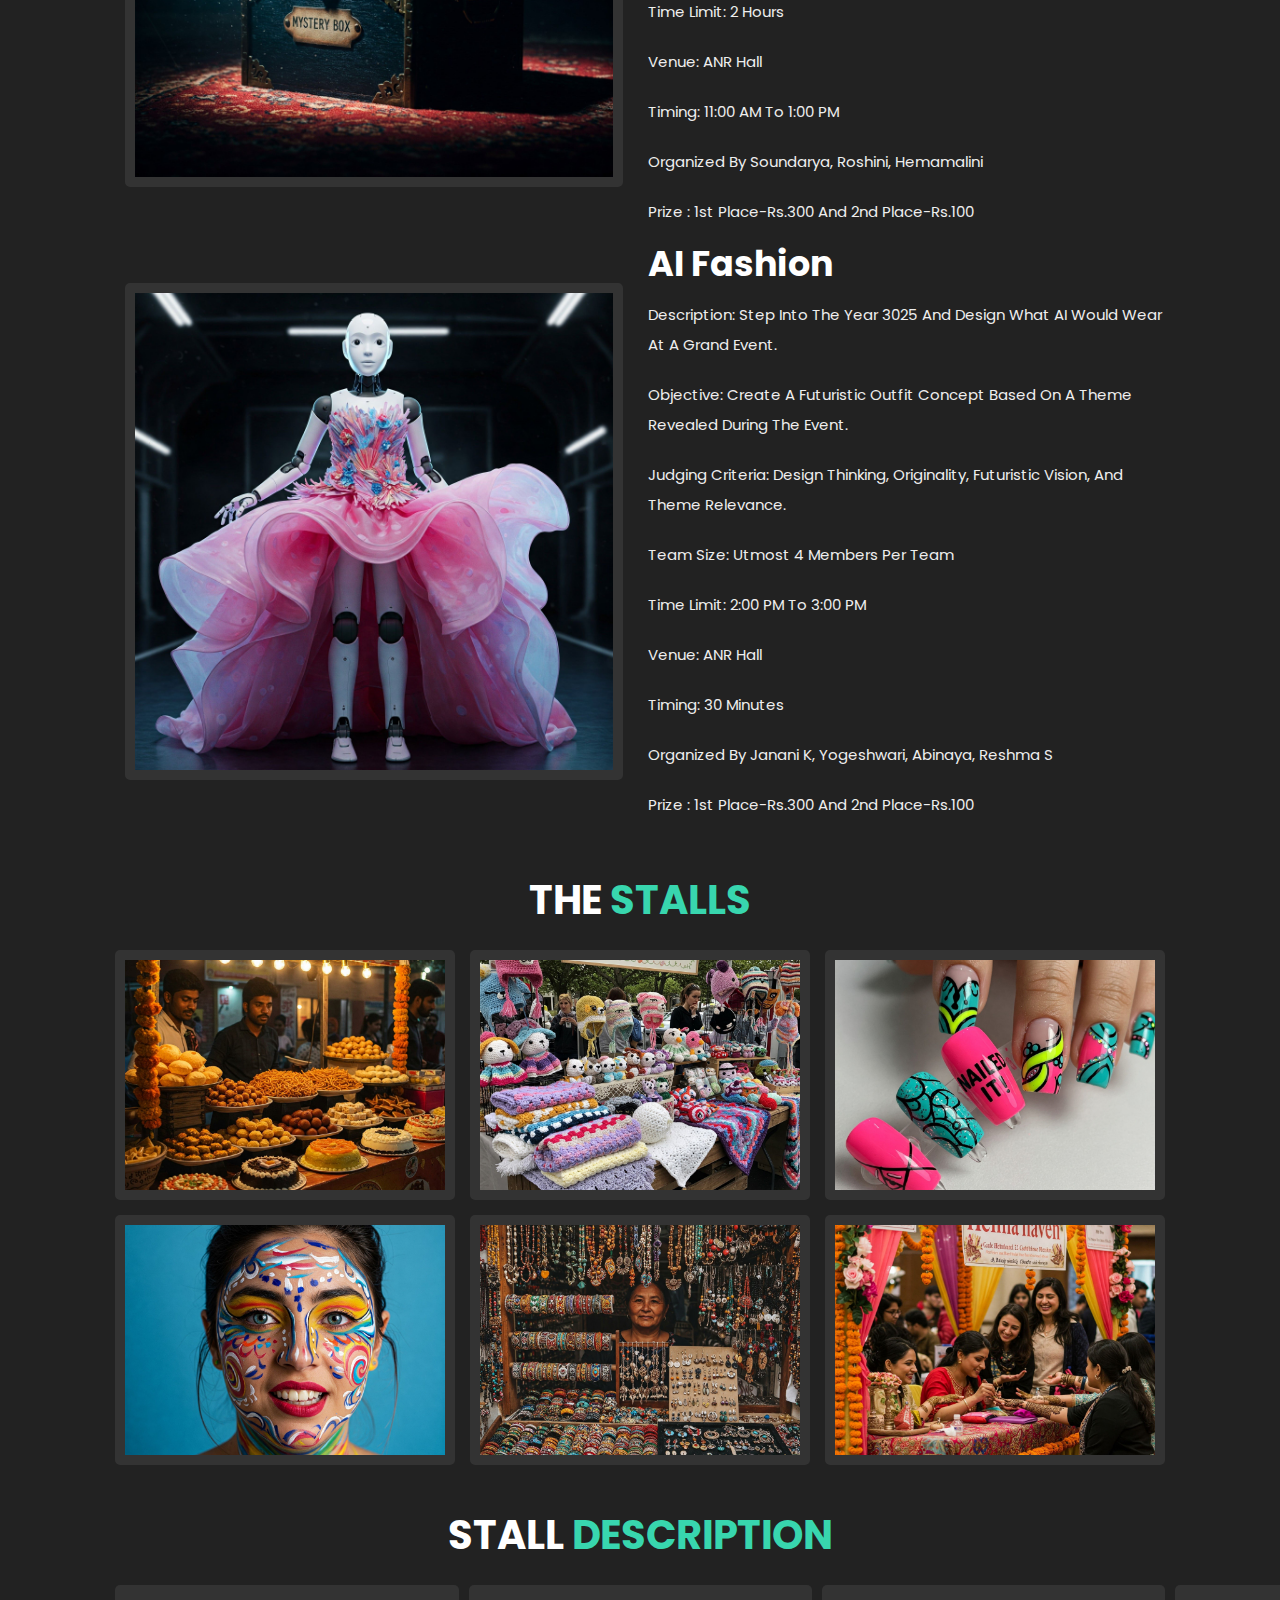
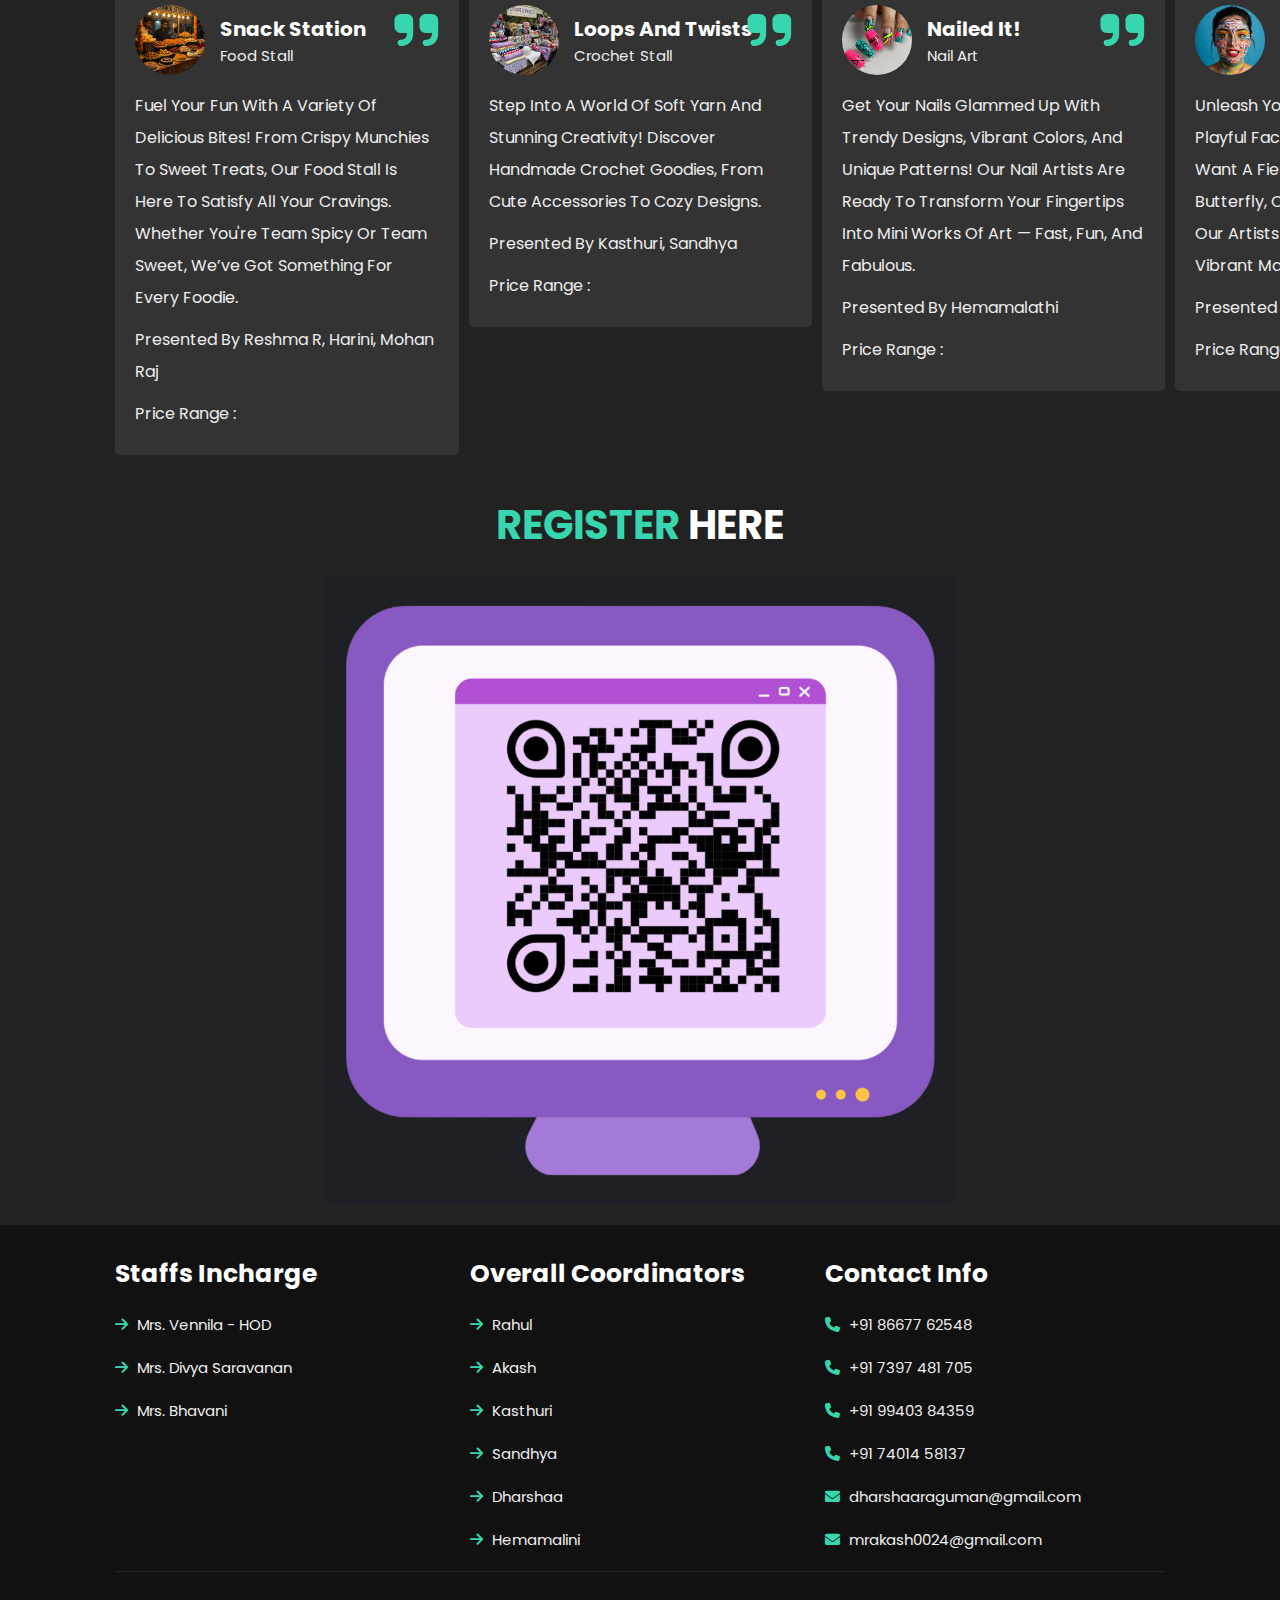
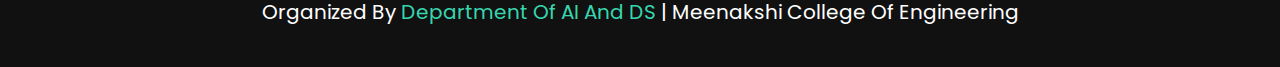
==== commit fb3b3ae0: "wwd" ====
--- a/index.html
+++ b/index.html
@@ -152,7 +152,7 @@
             Judging Criteria: Interpretation, uniqueness, visualization techniques, and clarity in presentation.
           </p>
           <p>
-            Team Size: Utmost 5 Members per team
+            Team Size: Utmost 4 Members per team
           </p>
           <p>
             Time Limit: 2 Hours
@@ -167,7 +167,7 @@
             Organized by Yamini, Prathika and Sujithra
           </p>  
           <p>
-            Prize : 1st place-Rs.500 and 2nd place-Rs.200
+            Prize : 1st place-Rs.300 and 2nd place-Rs.100
           </p>    
         </div>
       </div>
@@ -188,7 +188,7 @@
             Judging Criteria: Creativity, humour, relevance to the clip, and originality.
           </p>
           <p>
-            Team Size: Utmost 5 Members per team
+            Team Size: Utmost 4 Members per team
           </p>
           <p>
             Time Limit: 30 minutes
@@ -203,7 +203,7 @@
             Organized by Rakesh, Soundarya, Roshini
           </p> 
           <p>
-            Prize : 1st place-Rs.500 and 2nd place-Rs.200
+            Prize : 1st place-Rs.300 and 2nd place-Rs.100
           </p>           
         </div>
       </div>
@@ -224,7 +224,7 @@
             Judging Criteria: Artistic expression, innovation, and how well the theme is represented.
           </p>
           <p>
-            Team Size: Utmost 5 Members per team
+            Team Size: Utmost 4 Members per team
           </p>
           <p>
             Time Limit: 2 Hours
@@ -236,10 +236,10 @@
             Timing: 11:00 AM to 1:00 PM
           </p>   
           <p>
-            Organized by Soundarya, Roshini, Rakesh
+            Organized by Soundarya, Roshini, Hemamalini
           </p>  
           <p>
-            Prize : 1st place-Rs.500 and 2nd place-Rs.200
+            Prize : 1st place-Rs.300 and 2nd place-Rs.100
           </p>        
         </div>
       </div>
@@ -260,7 +260,7 @@
             Judging Criteria: Design thinking, originality, futuristic vision, and theme relevance.
           </p>
           <p>
-            Team Size: Utmost 5 Members per team
+            Team Size: Utmost 4 Members per team
           </p>
           <p>
             Time Limit: 2:00 PM to 3:00 PM
@@ -275,7 +275,7 @@
             Organized by Janani K, Yogeshwari, Abinaya, Reshma S
           </p> 
           <p>
-            Prize : 1st place-Rs.500 and 2nd place-Rs.200
+            Prize : 1st place-Rs.300 and 2nd place-Rs.100
           </p>            
         </div>
       </div>
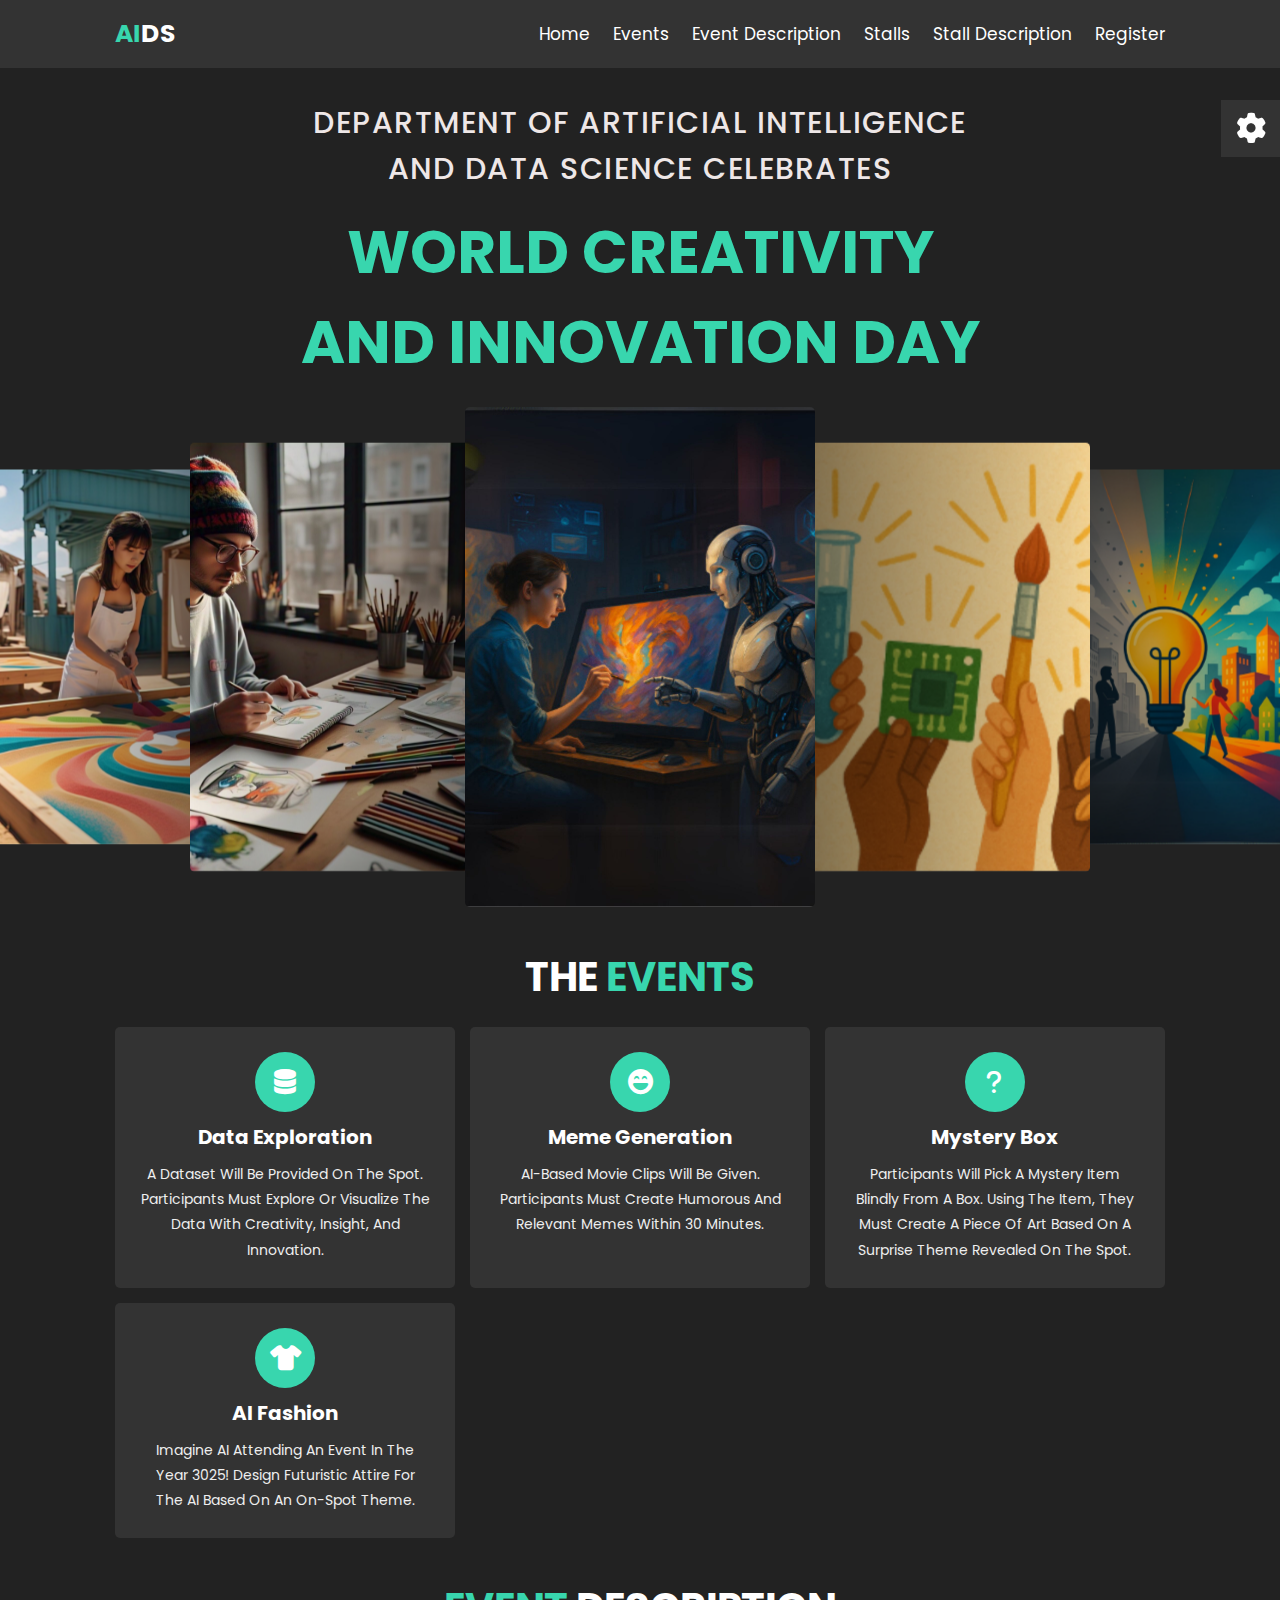
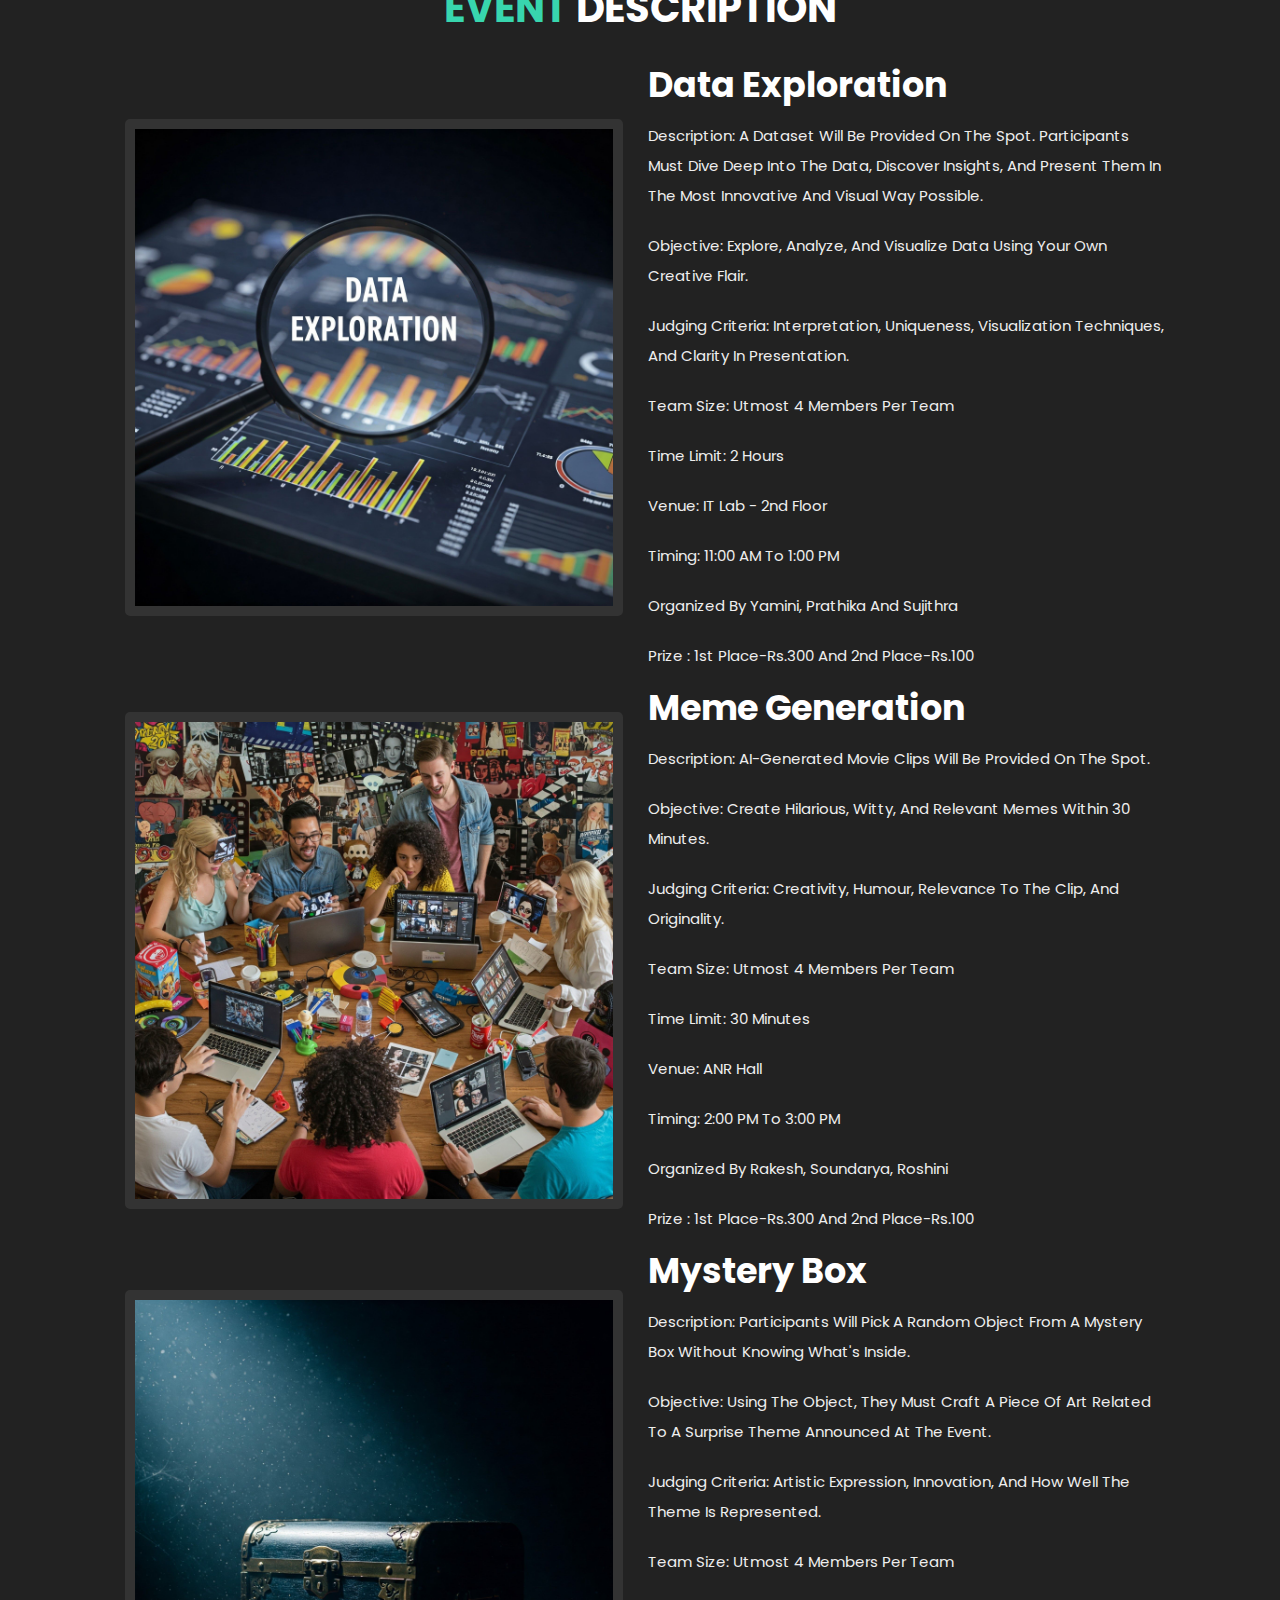
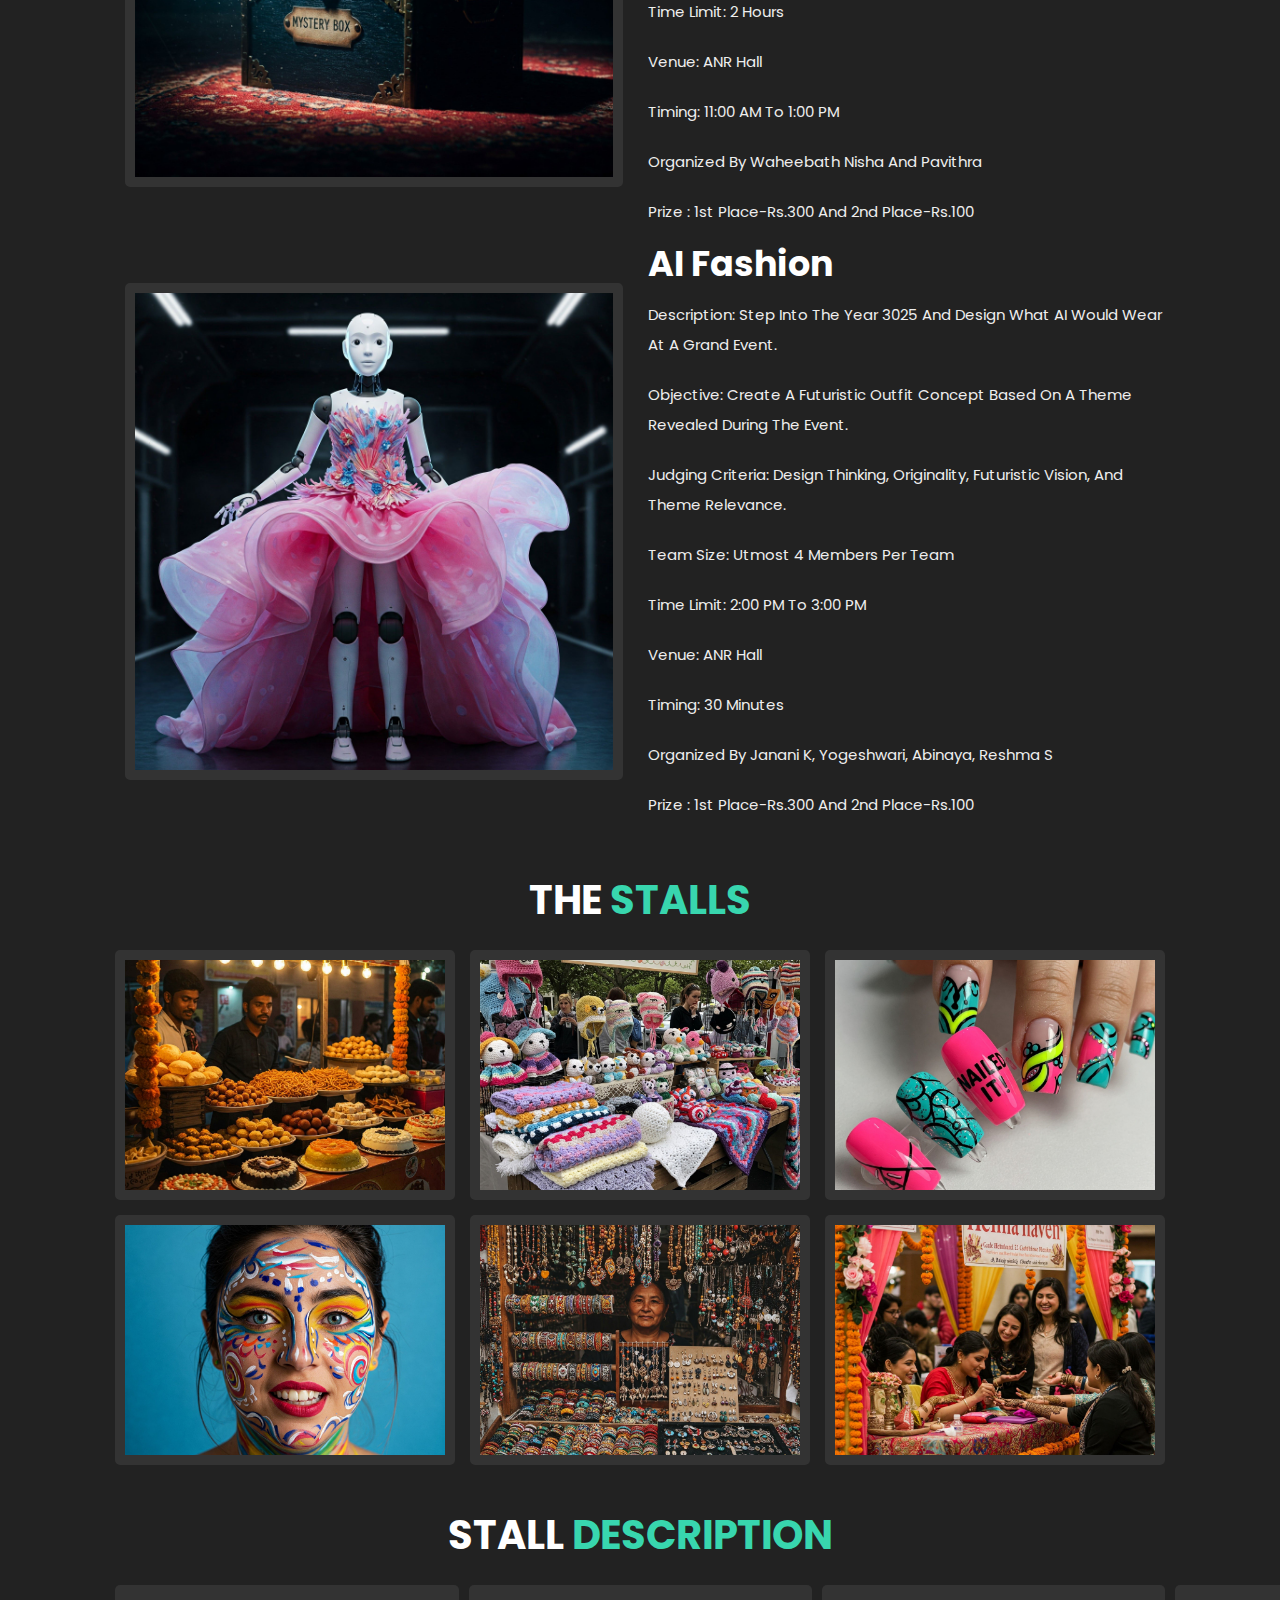
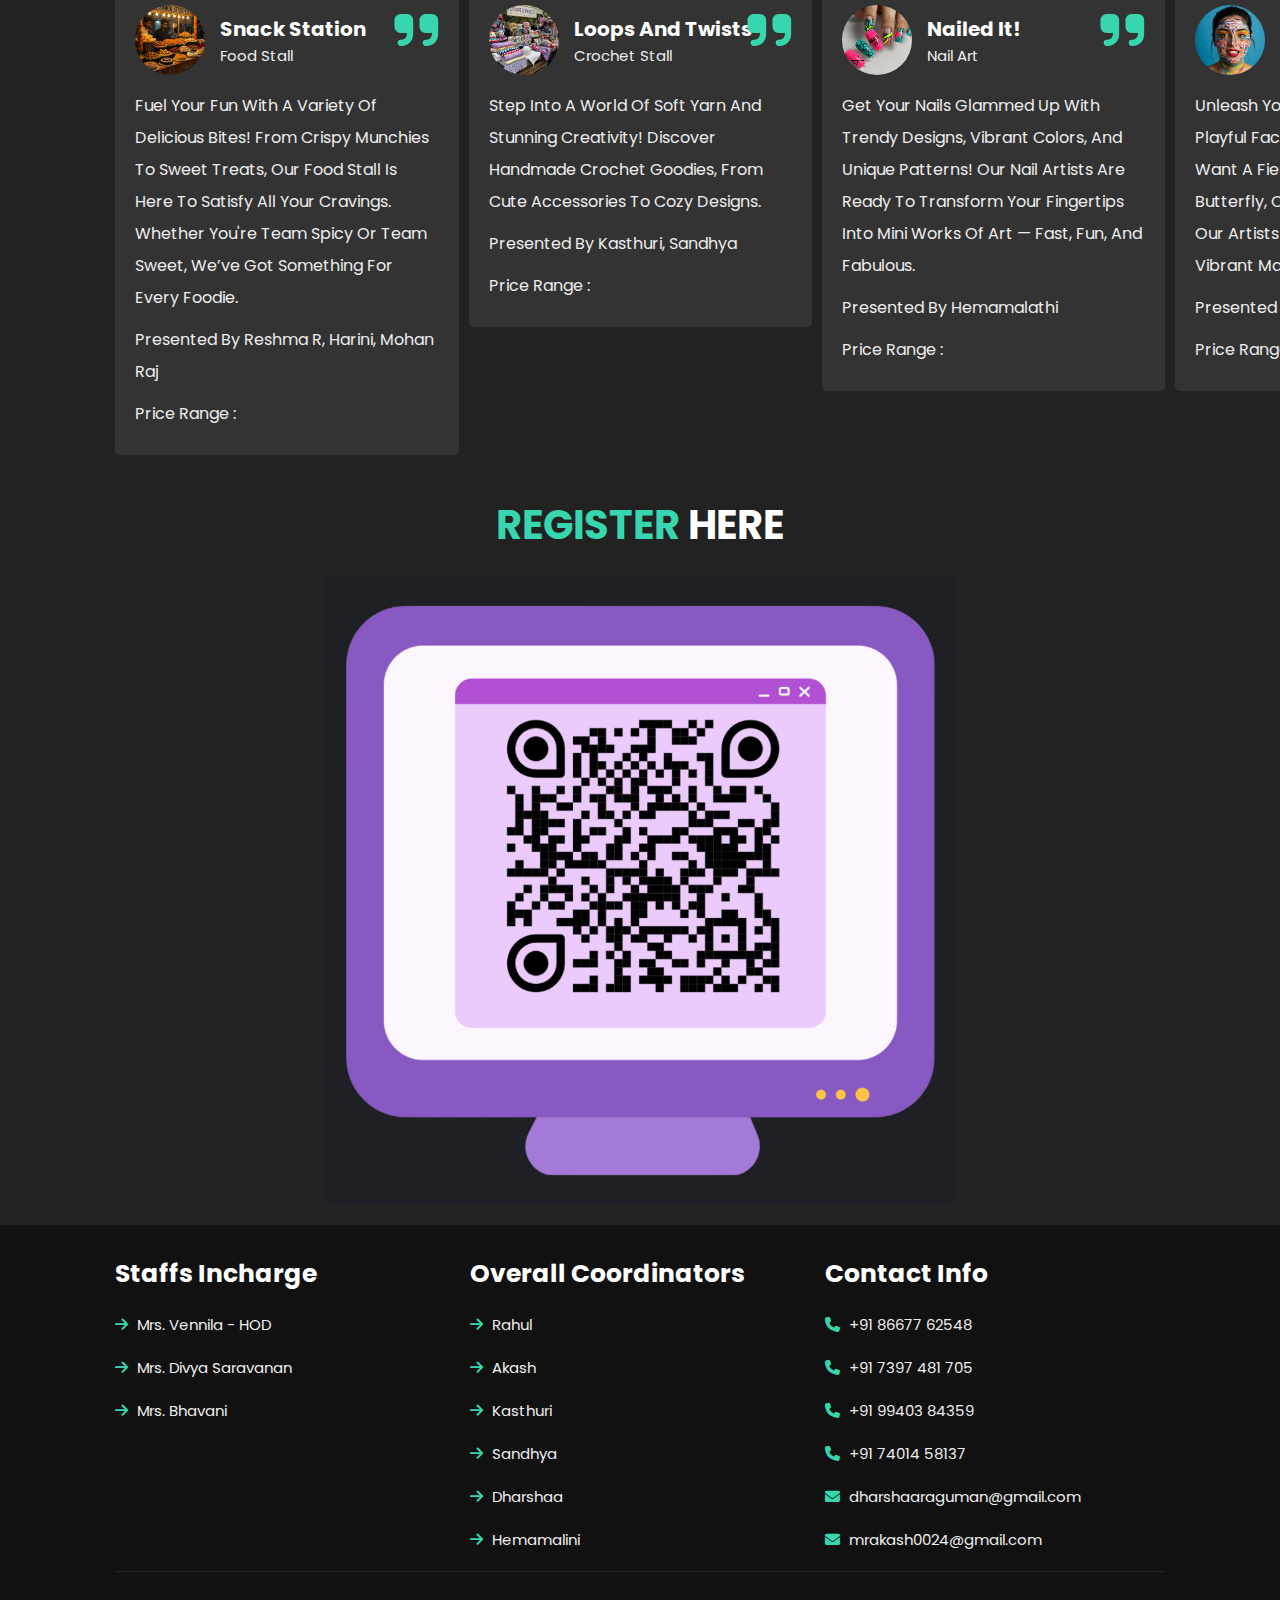
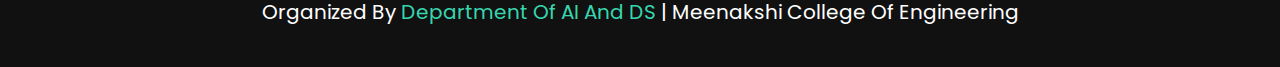
==== commit 03443848: "s" ====
--- a/index.html
+++ b/index.html
@@ -236,7 +236,7 @@
             Timing: 11:00 AM to 1:00 PM
           </p>   
           <p>
-            Organized by Soundarya, Roshini, Hemamalini
+            Organized by Waheebath Nisha and Pavithra
           </p>  
           <p>
             Prize : 1st place-Rs.300 and 2nd place-Rs.100
